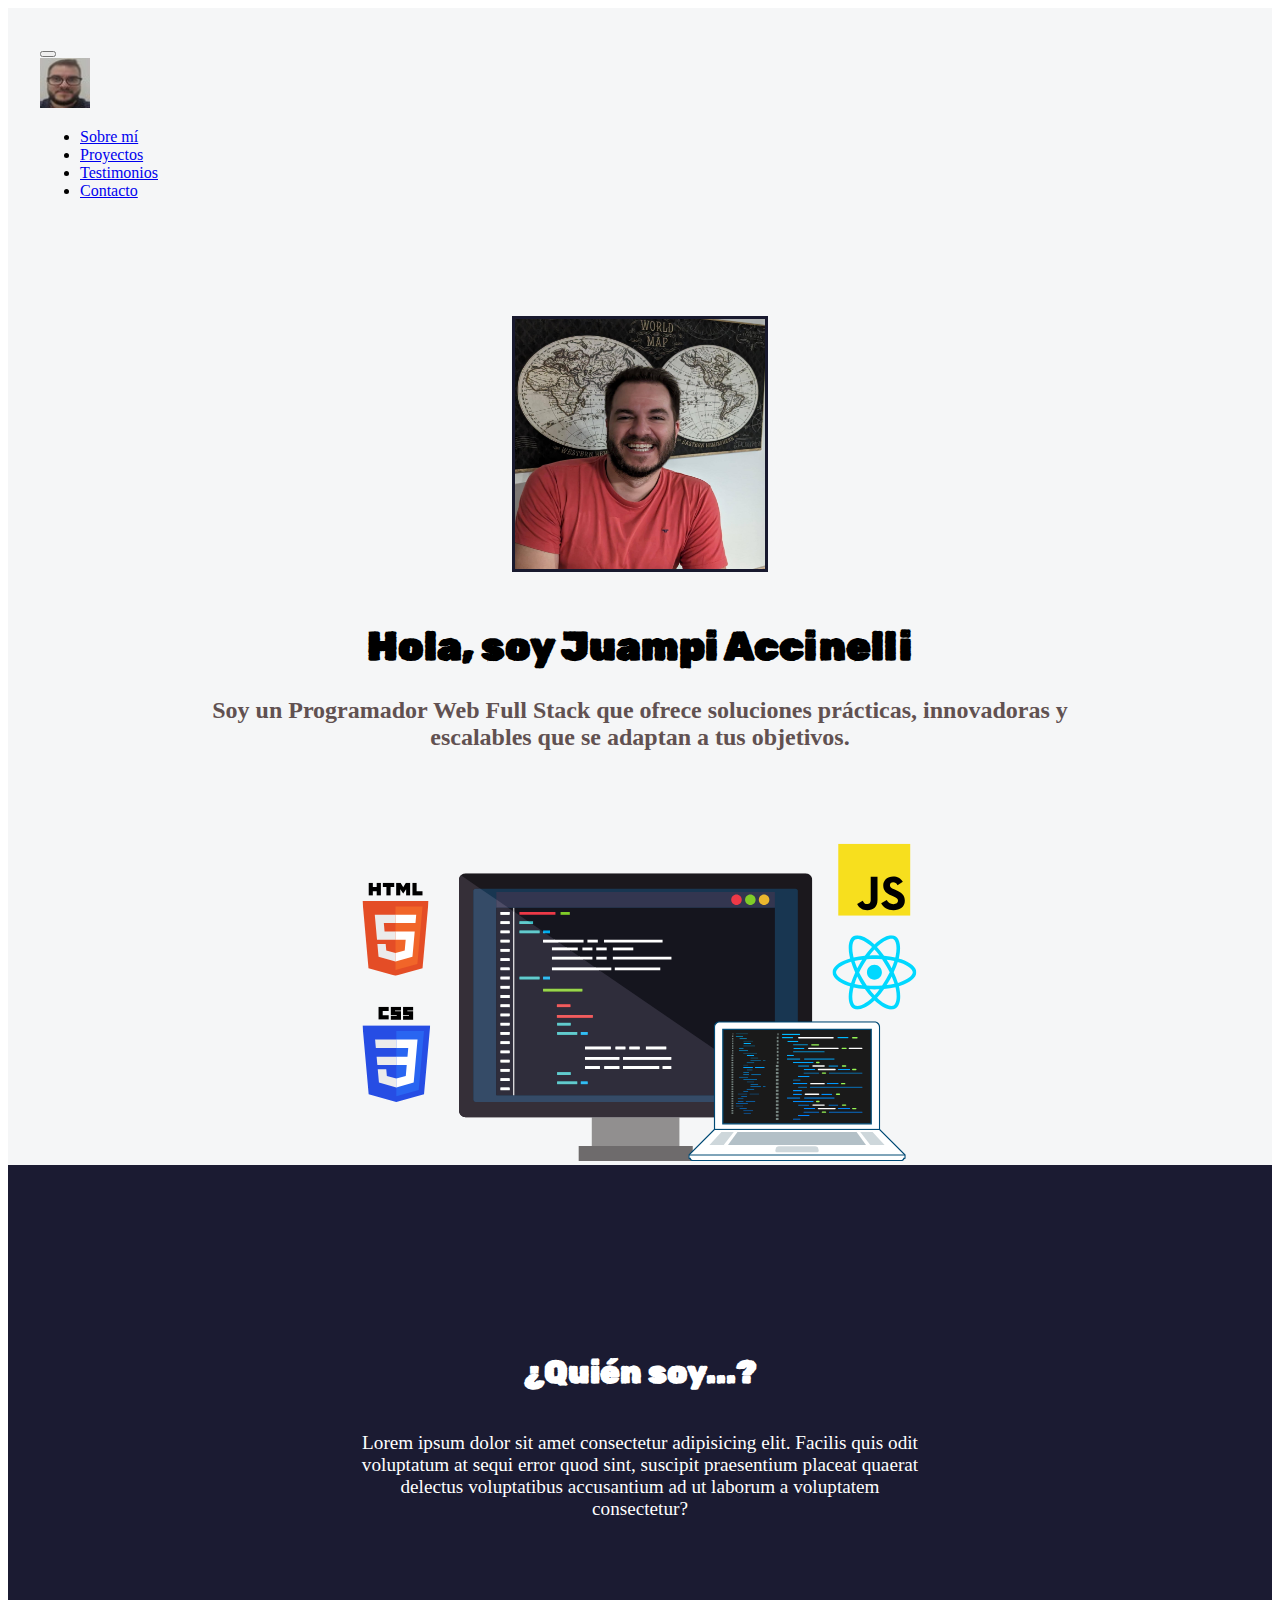
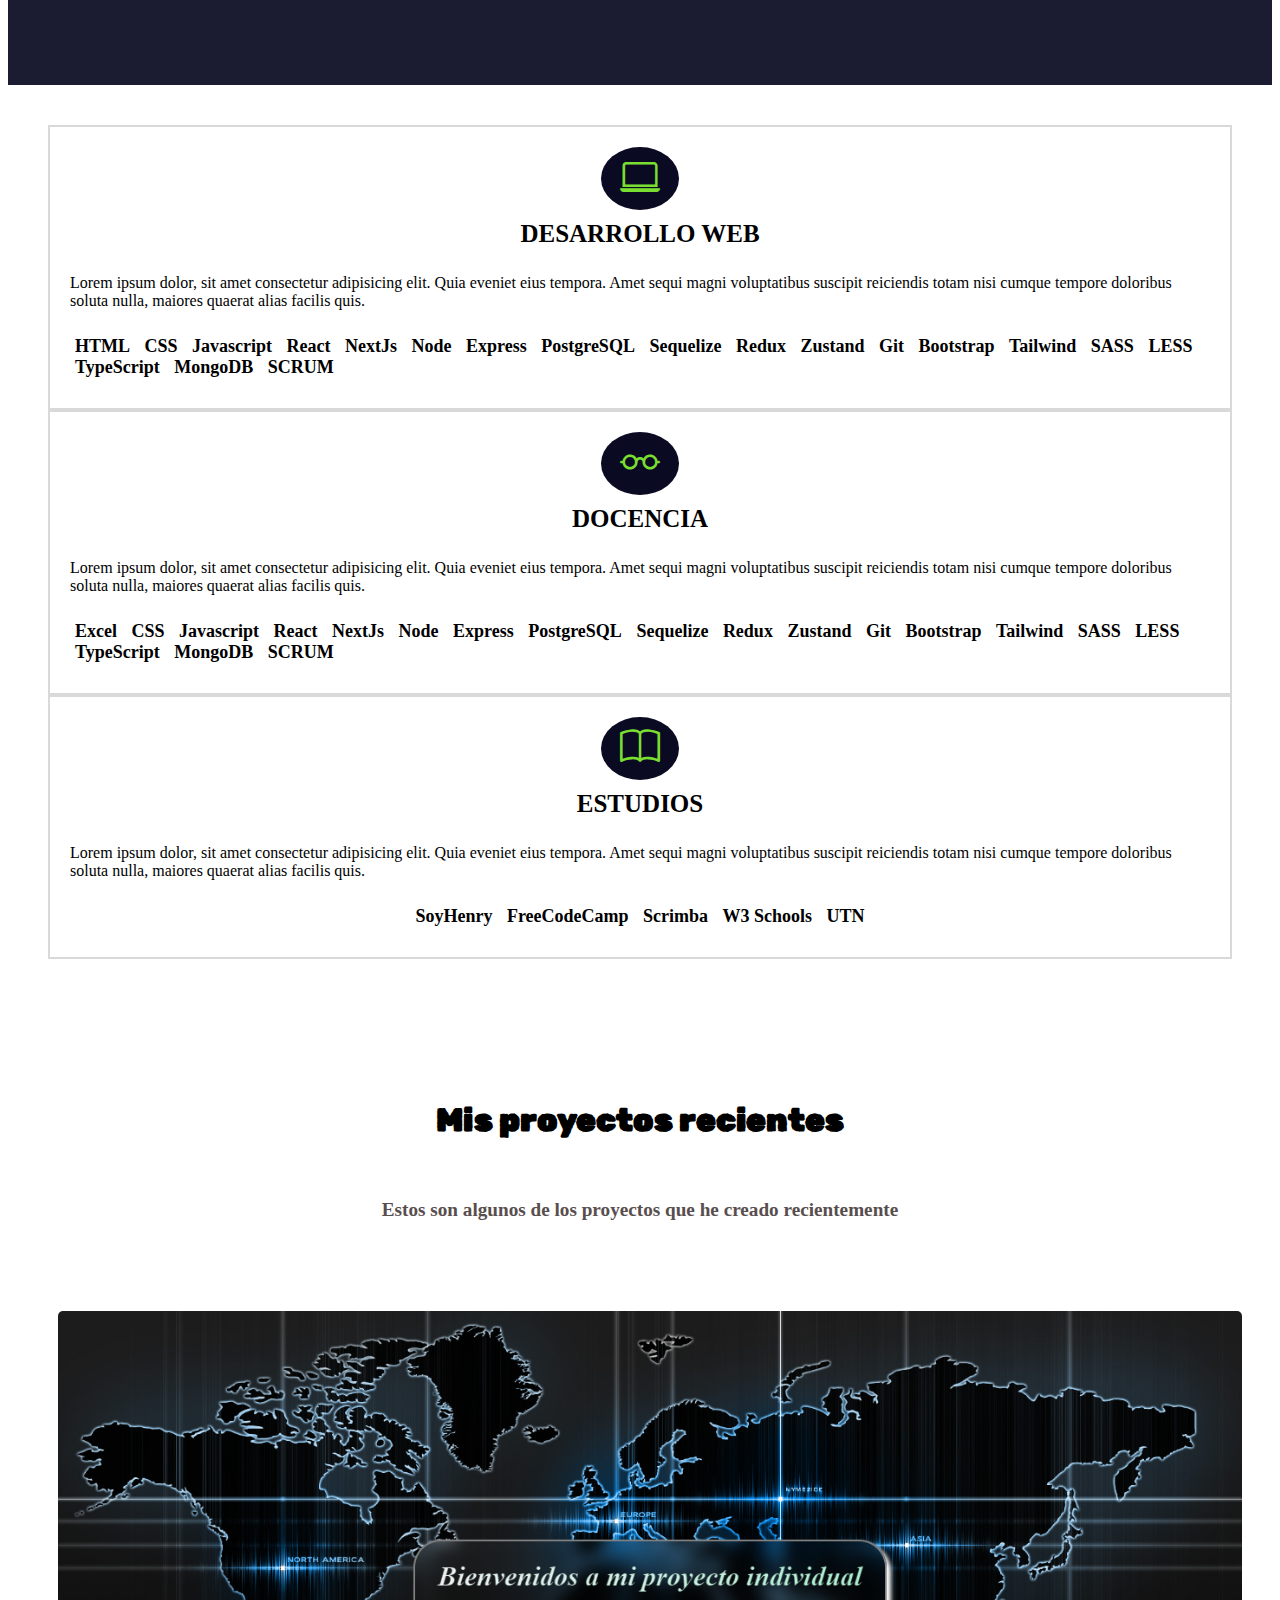
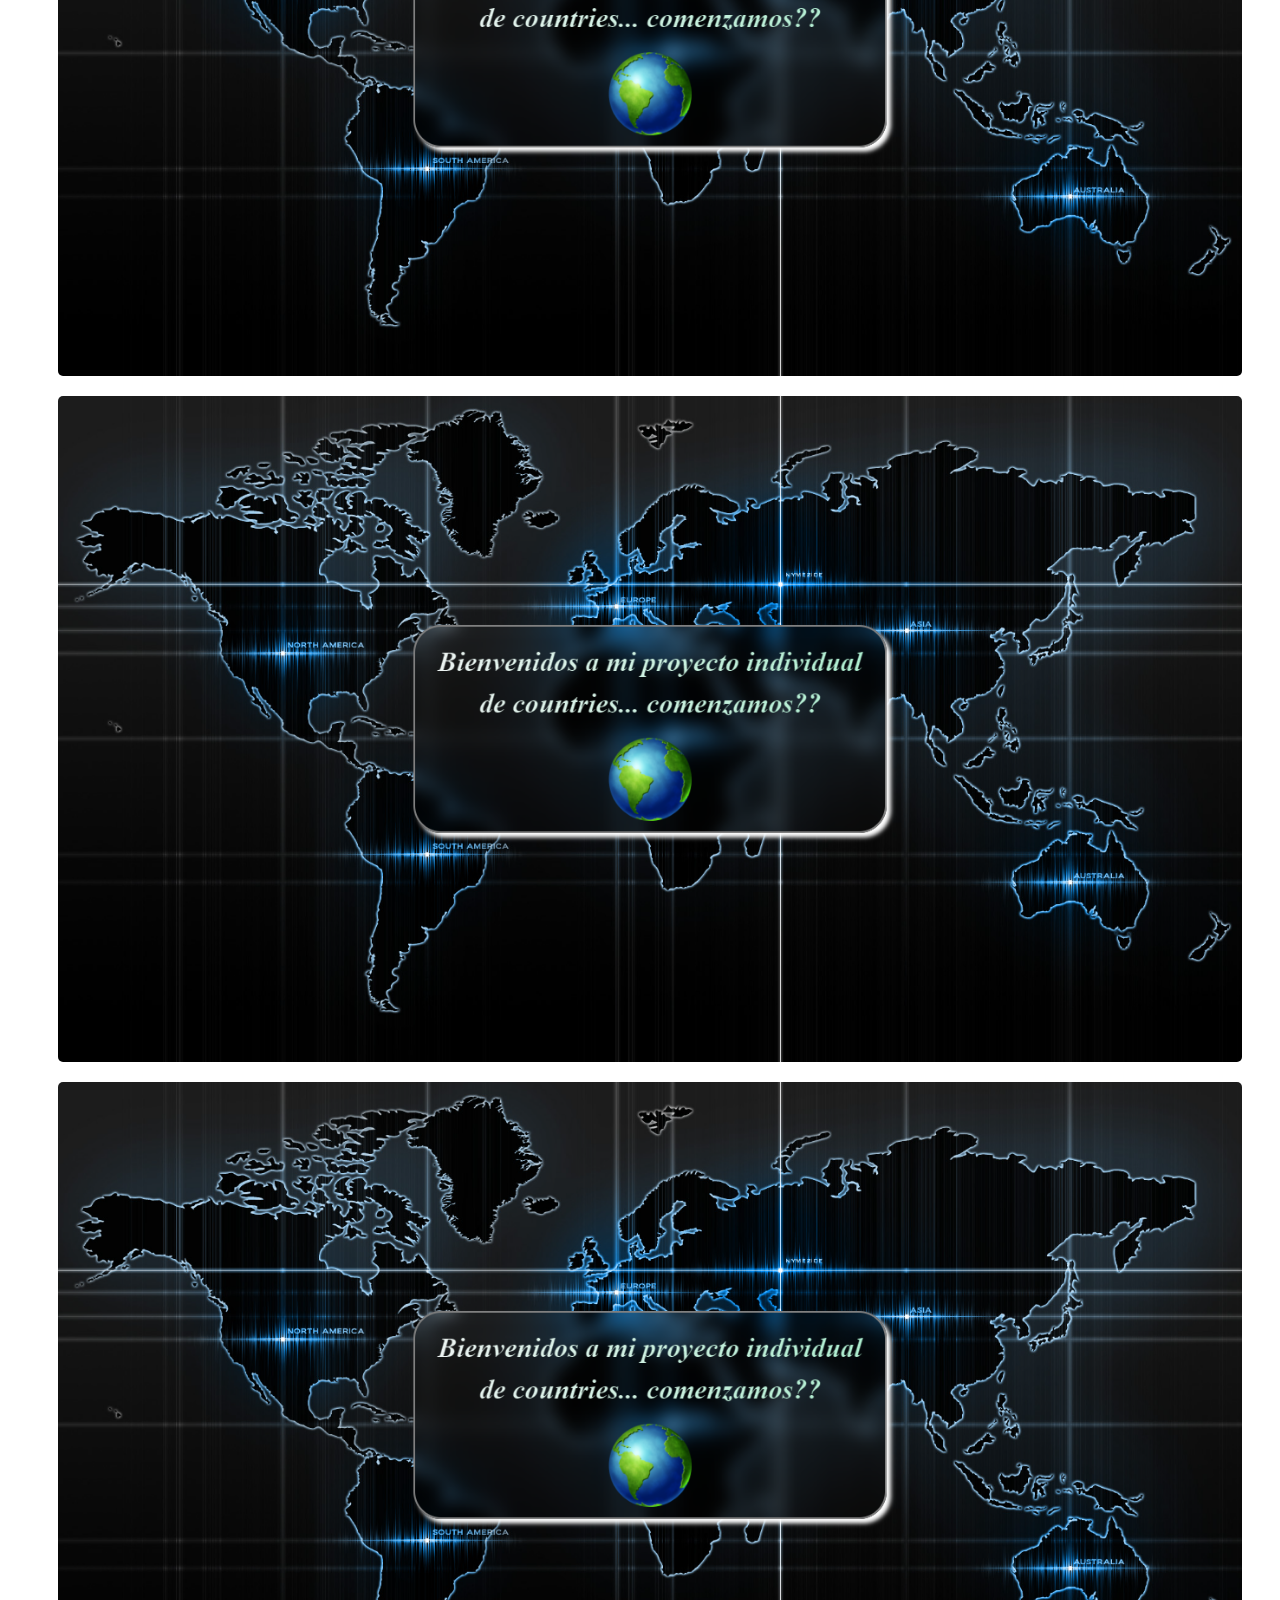
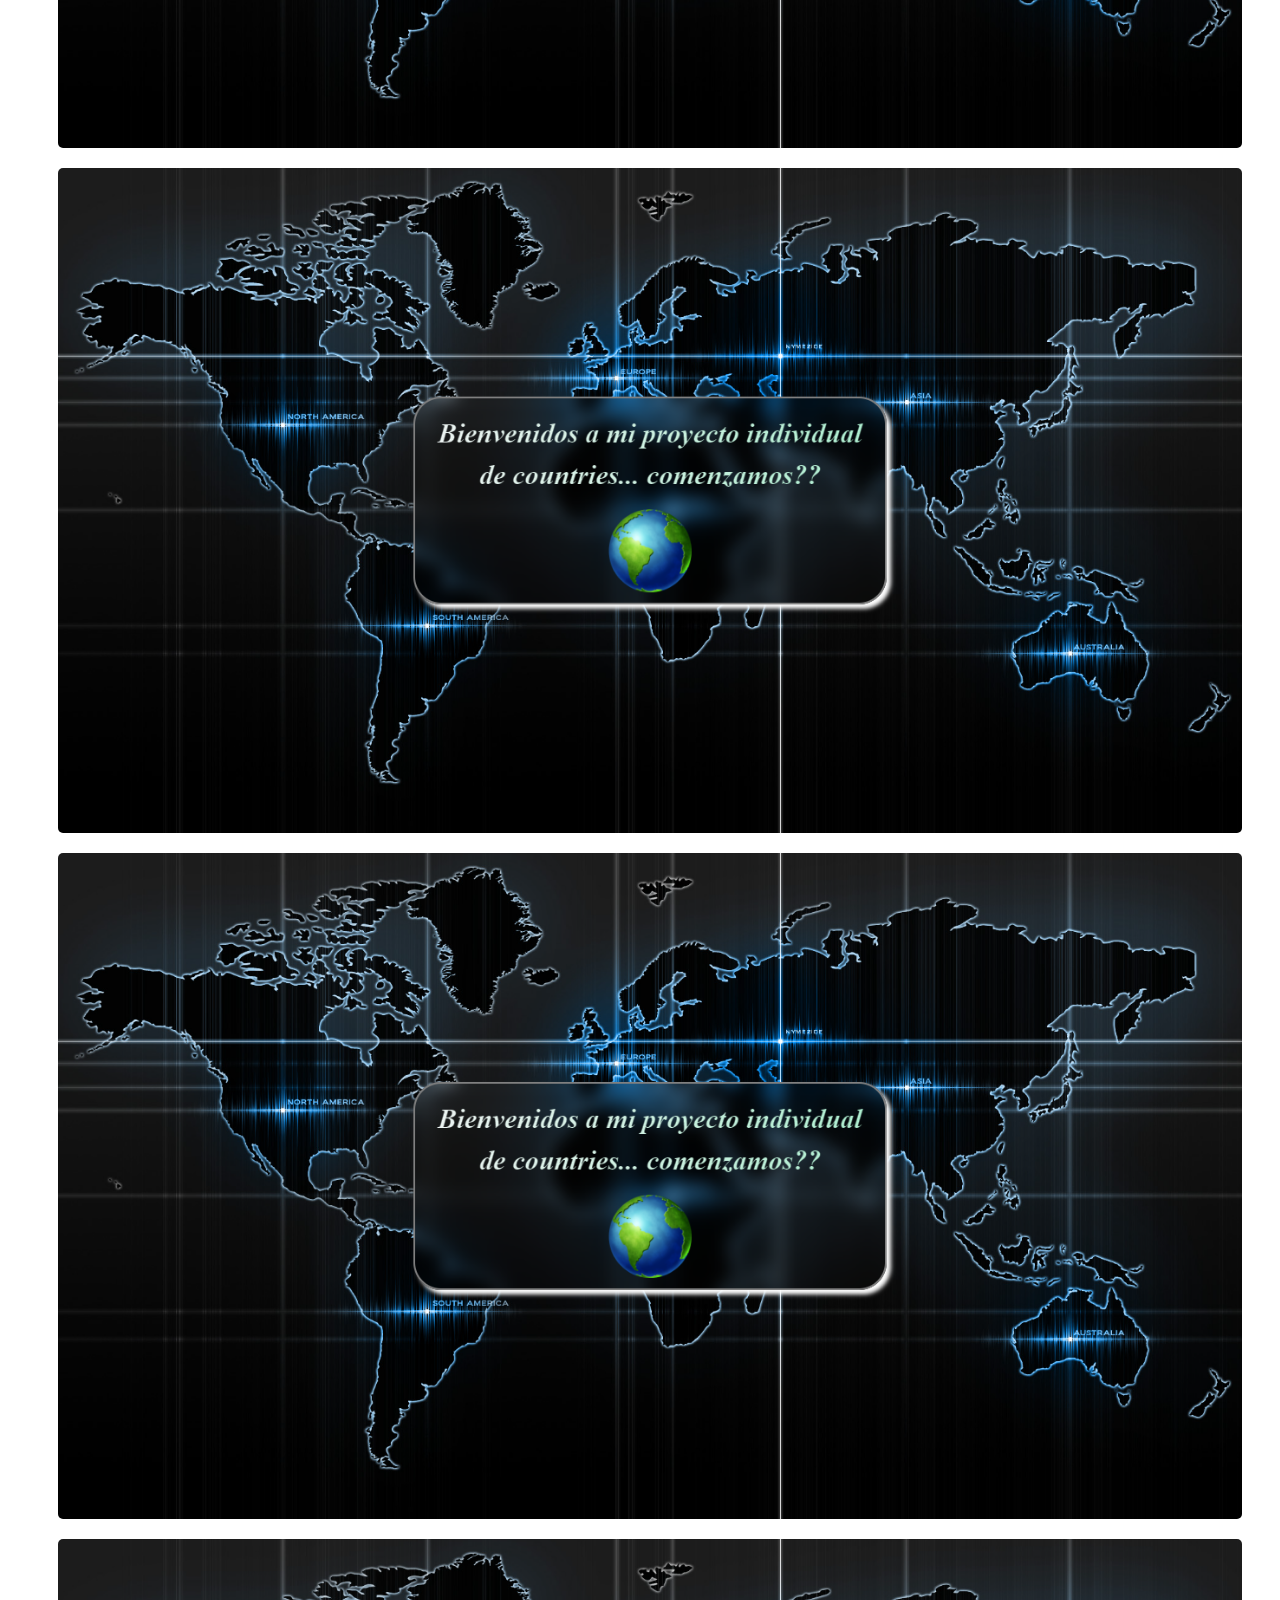
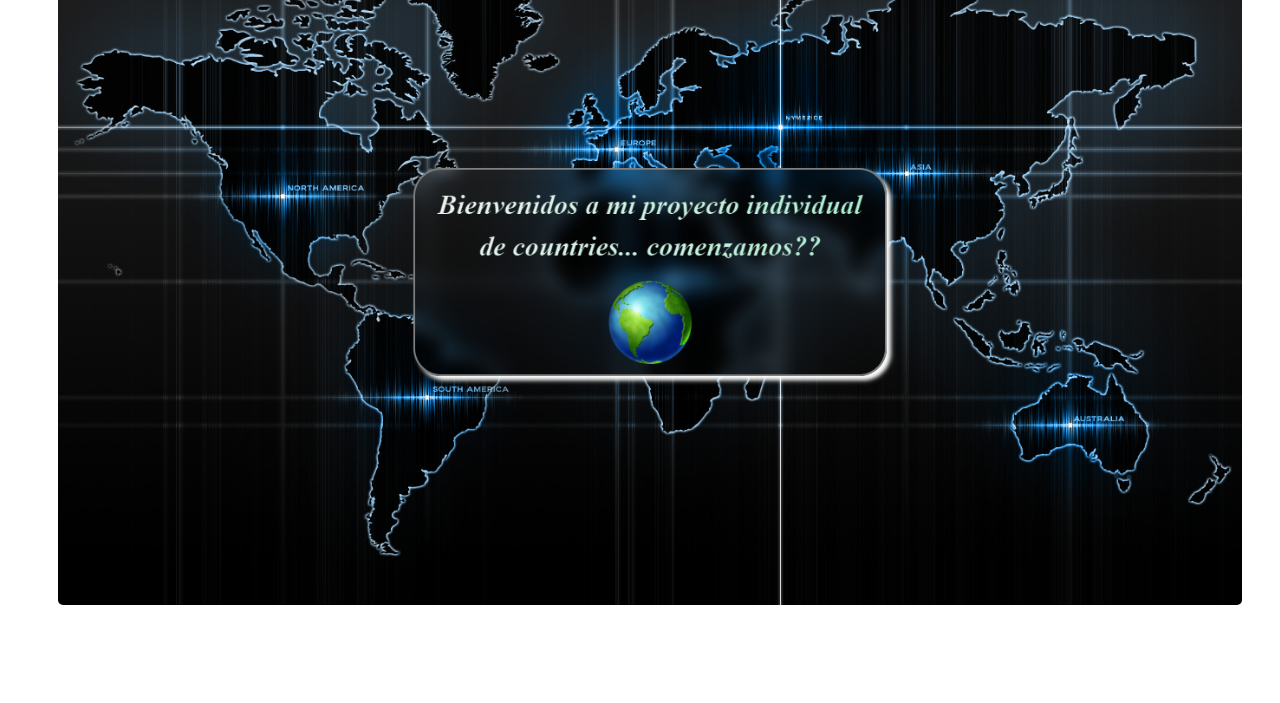
==== index.html @ 27a9be67 "Comienza a estructurar sección de PROYECTOS" ====
<!DOCTYPE html>
<html lang="es">
  <head>
    <!-- Metadatos -->
    <meta charset="UTF-8" />
    <meta name="author" content="Juan Pablo Accinelli" />
    <meta
      name="description"
      content="Portfolio con proyectos de Juan Pablo Accinelli"
    />
    <meta
      name="keywords"
      content="HTML, CSS, Javascript, React, Node, Express, Sequelize, Git, Bootstrap, Tailwind, Zustand, Redux"
    />
    <meta name="viewport" content="width=device-width, initial-scale=1.0" />
    <!-- Titulo -->
    <title>Juampi Accinelli | Fullstack Web Developer</title>
    <!-- Favicon -->
    <link rel="icon" type="image/x-icon" href="./images/juampi.jpg" />
    <!-- Bootstrap -->
    <link
      href="https://cdn.jsdelivr.net/npm/bootstrap@5.3.2/dist/css/bootstrap.min.css"
      rel="stylesheet"
      integrity="sha384-T3c6CoIi6uLrA9TneNEoa7RxnatzjcDSCmG1MXxSR1GAsXEV/Dwwykc2MPK8M2HN"
      crossorigin="anonymous"
    />
    <!-- Bootstrap Icons -->
    <link
      rel="stylesheet"
      href="https://cdn.jsdelivr.net/npm/bootstrap-icons@1.11.2/font/bootstrap-icons.min.css"
    />
    <!-- CSS -->
    <link rel="stylesheet" href="style.css" />
    <!-- Google Fonts -->
    <link rel="preconnect" href="https://fonts.googleapis.com">
    <link rel="preconnect" href="https://fonts.gstatic.com" crossorigin>
    <link href="https://fonts.googleapis.com/css2?family=Rubik+Dirt&display=swap" rel="stylesheet">
  </head>
  <body>
    <!-- Navbar -->
    <nav class="navbar navbar-expand-md navbar-light">
      <div class="container-fluid">
        <button
          class="navbar-toggler"
          type="button"
          data-bs-toggle="collapse"
          data-bs-target="#navbar-toggler"
          aria-controls="navbarTogglerDemo01"
          aria-expanded="false"
          aria-label="Toggle navigation"
        >
          <span class="navbar-toggler-icon"></span>
        </button>
        <div class="collapse navbar-collapse" id="navbar-toggler">
          <a class="navbar-brand" href="#">
            <img src="./images/juampi.jpg" width="50" alt="logo de mi marca personal">
          </a>
          <ul class="navbar-nav d-flex justfy-content-center align-items-center">
            <li class="nav-item">
              <a class="nav-link active" aria-current="page" href="#">Sobre mí</a>
            </li>
            <li class="nav-item">
              <a class="nav-link" href="#">Proyectos</a>
            </li>
            <li class="nav-item">
              <a class="nav-link" href="#">Testimonios</a>
            </li>
            <li class="nav-item">
              <a class="nav-link" href="#">Contacto</a>
            </li>
          </ul>
        </div>
      </div>
    </nav>


    <!-- Seccion Hero -->
    <section class="hero align-items-stretch">
      <div class="hero-principal d-flex flex-column justify-content-center align-items-center">
        <img class="hero-imagen-dev rounded-circle" src="./images/juampi_centro.jpg" alt="Foto de Juampi Accinelli">
        <h1>Hola, soy Juampi Accinelli</h1>
        <h2>Soy un Programador Web Full Stack que ofrece soluciones prácticas, innovadoras y escalables que se adaptan a tus objetivos.</h2>
      </div>
      <div class="hero-inferior">
        <img class="hero-inferior-imagen img-fluid" src="./images/hero-inferior.svg" alt="Foto de monitor con una laptop y los íconos de HTML, CSS, Javascript y React">
      </div>
    </section>

    <!-- Sobre mi -->
    <section class="sobre-mi seccion-oscura">
      <div class="contenedor">
        <h2 class="seccion-titulo"> ¿Quién soy...?</h2>
        <p class="seccion-texto">Lorem ipsum dolor sit amet consectetur adipisicing elit. Facilis quis odit voluptatum at sequi error quod sint, suscipit praesentium placeat quaerat delectus voluptatibus accusantium ad ut laborum a voluptatem consectetur?</p>
      </div>
    </section>

    <!-- Experiencia -->
    <section class="experiencia seccion-clara">
      <div class="container text-center">
        <div class="row">
          <!-- Desarrollo Web -->
          <div class="columna col-12 col-md-4">
            <i class="bi bi-laptop"></i>
            <p class="experiencia-titulo">DESARROLLO WEB</p>
            <p>Lorem ipsum dolor, sit amet consectetur adipisicing elit. Quia eveniet eius tempora. Amet sequi magni voluptatibus suscipit reiciendis totam nisi cumque tempore doloribus soluta nulla, maiores quaerat alias facilis quis.</p>
            <div class="badges-contenedor">
              <span class="badge text-bg-primary">HTML</span>
              <span class="badge text-bg-primary">CSS</span>
              <span class="badge text-bg-primary">Javascript</span>
              <span class="badge text-bg-primary">React</span>
              <span class="badge text-bg-primary">NextJs</span>
              <span class="badge text-bg-primary">Node</span>
              <span class="badge text-bg-primary">Express</span>
              <span class="badge text-bg-primary">PostgreSQL</span>
              <span class="badge text-bg-primary">Sequelize</span>
              <span class="badge text-bg-primary">Redux</span>
              <span class="badge text-bg-primary">Zustand</span>
              <span class="badge text-bg-primary">Git</span>
              <span class="badge text-bg-primary">Bootstrap</span>
              <span class="badge text-bg-primary">Tailwind</span>
              <span class="badge text-bg-primary">SASS</span>
              <span class="badge text-bg-primary">LESS</span>
              <span class="badge text-bg-primary">TypeScript</span>
              <span class="badge text-bg-primary">MongoDB</span>
              <span class="badge text-bg-primary">SCRUM</span>
            </div>
          </div>
          <!-- Docencia -->
          <div class="columna col-12 col-md-4">
            <i class="bi bi-eyeglasses"></i>
            <p class="experiencia-titulo">DOCENCIA</p>
            <p>Lorem ipsum dolor, sit amet consectetur adipisicing elit. Quia eveniet eius tempora. Amet sequi magni voluptatibus suscipit reiciendis totam nisi cumque tempore doloribus soluta nulla, maiores quaerat alias facilis quis.</p>
            <div class="badges-contenedor">
              <span class="badge text-bg-primary">Excel</span>
              <span class="badge text-bg-primary">CSS</span>
              <span class="badge text-bg-primary">Javascript</span>
              <span class="badge text-bg-primary">React</span>
              <span class="badge text-bg-primary">NextJs</span>
              <span class="badge text-bg-primary">Node</span>
              <span class="badge text-bg-primary">Express</span>
              <span class="badge text-bg-primary">PostgreSQL</span>
              <span class="badge text-bg-primary">Sequelize</span>
              <span class="badge text-bg-primary">Redux</span>
              <span class="badge text-bg-primary">Zustand</span>
              <span class="badge text-bg-primary">Git</span>
              <span class="badge text-bg-primary">Bootstrap</span>
              <span class="badge text-bg-primary">Tailwind</span>
              <span class="badge text-bg-primary">SASS</span>
              <span class="badge text-bg-primary">LESS</span>
              <span class="badge text-bg-primary">TypeScript</span>
              <span class="badge text-bg-primary">MongoDB</span>
              <span class="badge text-bg-primary">SCRUM</span>
          </div>
        </div>
          <!-- Estudios -->
          <div class="columna col-12 col-md-4">
            <i class="bi bi-book"></i>
            <p class="experiencia-titulo">ESTUDIOS</p>
            <p>Lorem ipsum dolor, sit amet consectetur adipisicing elit. Quia eveniet eius tempora. Amet sequi magni voluptatibus suscipit reiciendis totam nisi cumque tempore doloribus soluta nulla, maiores quaerat alias facilis quis.</p>
            <div class="badges-contenedor">
              <span class="badge text-bg-primary">SoyHenry</span>
              <span class="badge text-bg-primary">FreeCodeCamp</span>
              <span class="badge text-bg-primary">Scrimba</span>
              <span class="badge text-bg-primary">W3 Schools</span>
              <span class="badge text-bg-primary">UTN</span>
          </div>
        </div>
      </div>
    </section>

    <!-- Proyectos -->
    <section class="proyectos-recientes seccion-clara d-flex flex-column">
      <h2 class="seccion-titulo texto-negro">Mis proyectos recientes</h2>
      <h3 class="seccion-descripcion">Estos son algunos de los proyectos que he creado recientemente</h3>
      <!-- Galería de Proyectos -->
      <div class="container text-center proyectos-contenedor">
        <div class="row">
          <!-- Proyecto 1 - Countries -->
          <div class="col-12 col-md-6 col-lg-4">
            <div class="proyecto">
              <img src="./images/countries.png" alt="proyecto countries">
              <div class="overlay">
                <p>Proyecto "Countries"</p>
                <div class="iconos-contenedor">
                  <a href="https://github.com/juampi85/countries_proyecto_final_henry" target="_blank" rel="noopener noreferrer">
                    <i class="bi bi-github"></i>
                  </a>
                  <a href="https://vercel.com/" target="_blank" rel="noopener noreferrer">
                    <i class="bi bi-laptop"></i>
                  </a>
                </div>
              </div>
            </div>
          </div>
          <!-- Proyecto 2 - GeekHub -->
          <div class="col-12 col-md-6 col-lg-4">
            <div class="proyecto">
              <img src="./images/countries.png" alt="proyecto countries">
              <div class="overlay">
                <p>Proyecto "GeekHub"</p>
                <div class="iconos-contenedor">
                  <a href="https://github.com/juampi85/countries_proyecto_final_henry" target="_blank" rel="noopener noreferrer">
                    <i class="bi bi-github"></i>
                  </a>
                  <a href="https://vercel.com/" target="_blank" rel="noopener noreferrer">
                    <i class="bi bi-laptop"></i>
                  </a>
                </div>
              </div>
            </div>
          </div>
          <!-- Proyecto 3 - Hangman -->
          <div class="col-12 col-md-6 col-lg-4">
            <div class="proyecto">
              <img src="./images/countries.png" alt="proyecto countries">
              <div class="overlay">
                <p>Proyecto "Hangman"</p>
                <div class="iconos-contenedor">
                  <a href="https://github.com/juampi85/countries_proyecto_final_henry" target="_blank" rel="noopener noreferrer">
                    <i class="bi bi-github"></i>
                  </a>
                  <a href="https://vercel.com/" target="_blank" rel="noopener noreferrer">
                    <i class="bi bi-laptop"></i>
                  </a>
                </div>
              </div>
            </div>
          </div>
          <!-- Proyecto 4 - Historias_Clínicas -->
          <div class="col-12 col-md-6 col-lg-4">
            <div class="proyecto">
              <img src="./images/countries.png" alt="proyecto countries">
              <div class="overlay">
                <p>Proyecto "Clinics_Stories"</p>
                <div class="iconos-contenedor">
                  <a href="https://github.com/juampi85/countries_proyecto_final_henry" target="_blank" rel="noopener noreferrer">
                    <i class="bi bi-github"></i>
                  </a>
                  <a href="https://vercel.com/" target="_blank" rel="noopener noreferrer">
                    <i class="bi bi-laptop"></i>
                  </a>
                </div>
              </div>
            </div>
          </div>
          <!-- Proyecto 5 - Password Generator -->
          <div class="col-12 col-md-6 col-lg-4">
            <div class="proyecto">
              <img src="./images/countries.png" alt="proyecto countries">
              <div class="overlay">
                <p>Proyecto "Password-Generator"</p>
                <div class="iconos-contenedor">
                  <a href="https://github.com/juampi85/countries_proyecto_final_henry" target="_blank" rel="noopener noreferrer">
                    <i class="bi bi-github"></i>
                  </a>
                  <a href="https://vercel.com/" target="_blank" rel="noopener noreferrer">
                    <i class="bi bi-laptop"></i>
                  </a>
                </div>
              </div>
            </div>
          </div>
          <!-- Proyecto 6 - Tienda de Carnes -->
          <div class="col-12 col-md-6 col-lg-4">
            <div class="proyecto">
              <img src="./images/countries.png" alt="proyecto countries">
              <div class="overlay">
                <p>Proyecto "Tienda de Carnes"</p>
                <div class="iconos-contenedor">
                  <a href="https://github.com/juampi85/countries_proyecto_final_henry" target="_blank" rel="noopener noreferrer">
                    <i class="bi bi-github"></i>
                  </a>
                  <a href="https://vercel.com/" target="_blank" rel="noopener noreferrer">
                    <i class="bi bi-laptop"></i>
                  </a>
                </div>
              </div>
            </div>
          </div>
        </div>

      </div>

    </section>

    <script
      src="https://cdn.jsdelivr.net/npm/bootstrap@5.3.2/dist/js/bootstrap.bundle.min.js"
      integrity="sha384-C6RzsynM9kWDrMNeT87bh95OGNyZPhcTNXj1NW7RuBCsyN/o0jlpcV8Qyq46cDfL"
      crossorigin="anonymous"
    ></script>
  </body>
</html>
---- style.css ----
/* Navbar */
.navbar{
  padding: 2rem;
  background-color: #f5f6f7;
}

.navbar-collapse{
  align-items: center;
  justify-content: space-between;
}

/* Estilos Generales */
section {
  display: flex;
  flex-direction: column;
  align-items: center;
  justify-content: center;
}

h1 {
  font-size: 2.5rem;
  font-family: 'Rubik Dirt', cursive;
}

.seccion-oscura {
  color: white;
  background-color: #1b1b32;
}

.seccion-clara {
  color: black;
  background-color: #fff;
}

.seccion-titulo {
  font-size: 2rem;
  padding: 15px 0;
  font-family: "Rubik Dirt", cursive;
}

.seccion-descripcion {
  font-size: 1.2rem;
  color: #584e4e;
}

.seccion-texto {
  font-size: 1.2rem;
  padding: 0 1rem;
}

.texto-negro {
  color: black;
}

.texto-blanco {
  color: white;
}


/* Seccion Hero */
.hero {
  background-color: #f5f6f7;
  min-height: 450px;
  text-align: center;
}

.hero-principal {
  padding: 3rem;
  width: 70%;
  margin: 0 auto;
}

.hero-imagen-dev {
  width: 250px;
  height: 250px;
  margin: 20px;
  border: solid 3px rgb(24, 25, 46);
}

.hero-principal h2 {
  font-size: 1.5rem;
  color: #615151;
}


/* Seccion Sobre mi */
.sobre-mi {
  height: 500px;
  padding: 10px;
}

.sobre-mi .contenedor {
  max-width: 600px;
  text-align: center;
}


/* Experiencia */
.experiencia {
  padding: 40px 40px 60px 40px;
}

.experiencia i {
  font-size: 2.5rem;
  color: #7ade30;
  background-color: #0a0a23;
  padding: 8px 19px;
  border-radius: 50%;
}

.experiencia .columna {
  padding: 20px;
  border: 2px solid #8080804d;
  display: flex;
  flex-direction: column;
  align-items: center;
  justify-content: space-evenly;
  transition: all 0.2s ease-in;

  &:hover {
    color: white;
    /* background-color: #1b1b32; */
    background-color: #4a4a68;
  }
}


.experiencia-titulo {
  font-size: 25px;
  font-weight: bold;
  margin: 10px 0;
}

.badges-contenedor {
  font-size: 18px;
  font-weight: bold;
  margin: 10px 0;
}

.badge {
  margin: 5px;
}


/* Proyectos */
.proyectos-recientes {
  padding: 40px;
}

.proyectos-recientes img {
  height: 100%;
  width: 100%;
  padding: 10px;
  border-radius: 15px;
  display: block;
  transition: all 0.2s ease;
}

.proyectos-contenedor {
  padding-top: 60px;
  margin-bottom: 40px;
}

.overlay {
  transition: all 0.2s ease;
  opacity: 0;
  position: absolute;
  top: 50%;
  left: 50%;
  transform: translate(-50%, -50%);
  text-align: center;
}

.overlay p {
  font-size: 25px;
  font-weight: bold;
  margin-bottom: 0;
}

.proyecto {
  position: relative;
}

.proyecto:hover img {
  opacity: 0.2;
}

.proyecto:hover .overlay {
  opacity: 1;
}

.overlay .iconos-contenedor {
  display: flex;
}

.overlay i {
  color: black;
  font-size: 60px;
  margin: 10px;
}


/* RESPONSIVE */
@media screen and (max-width: 767px)  {
  .navbar-brand {
    display: none;
  }
}

@media screen and (min-width: 700px){
  .hero-inferior-imagen {
    max-width: 600px;
  }
}
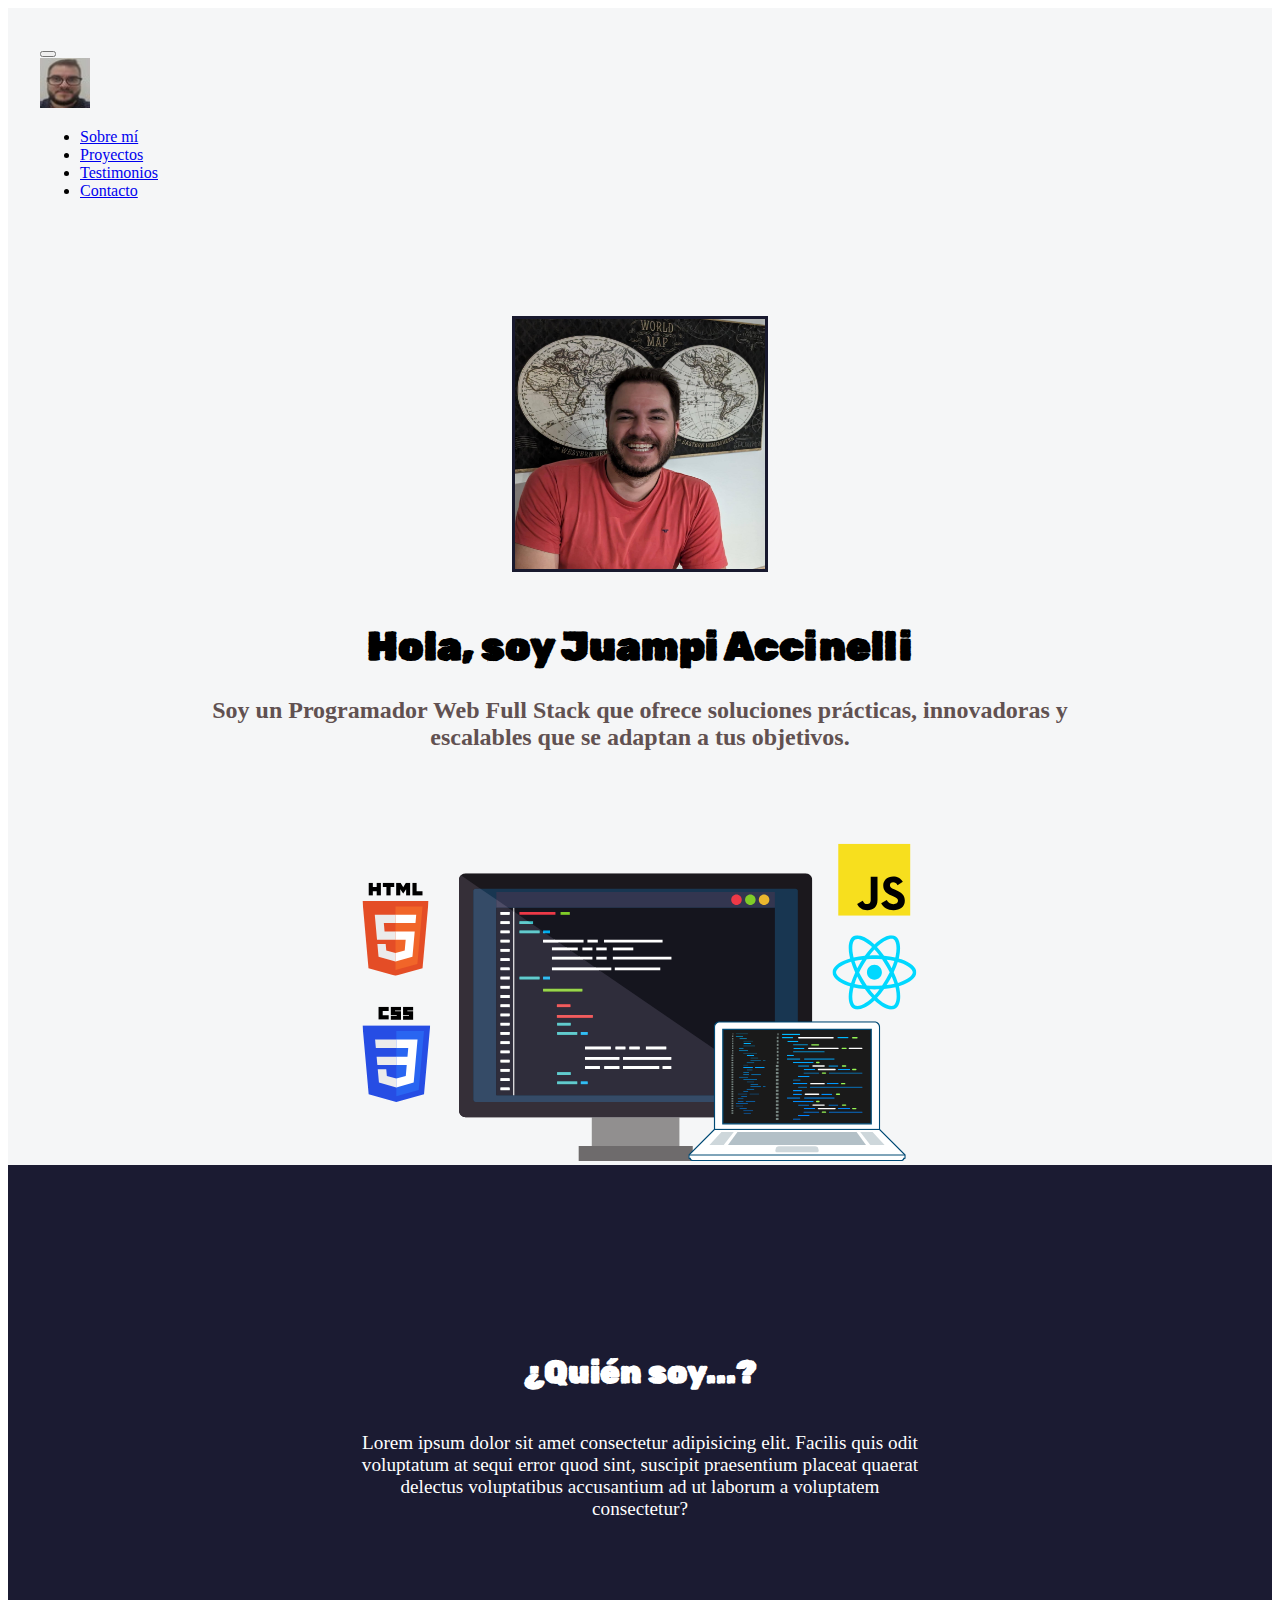
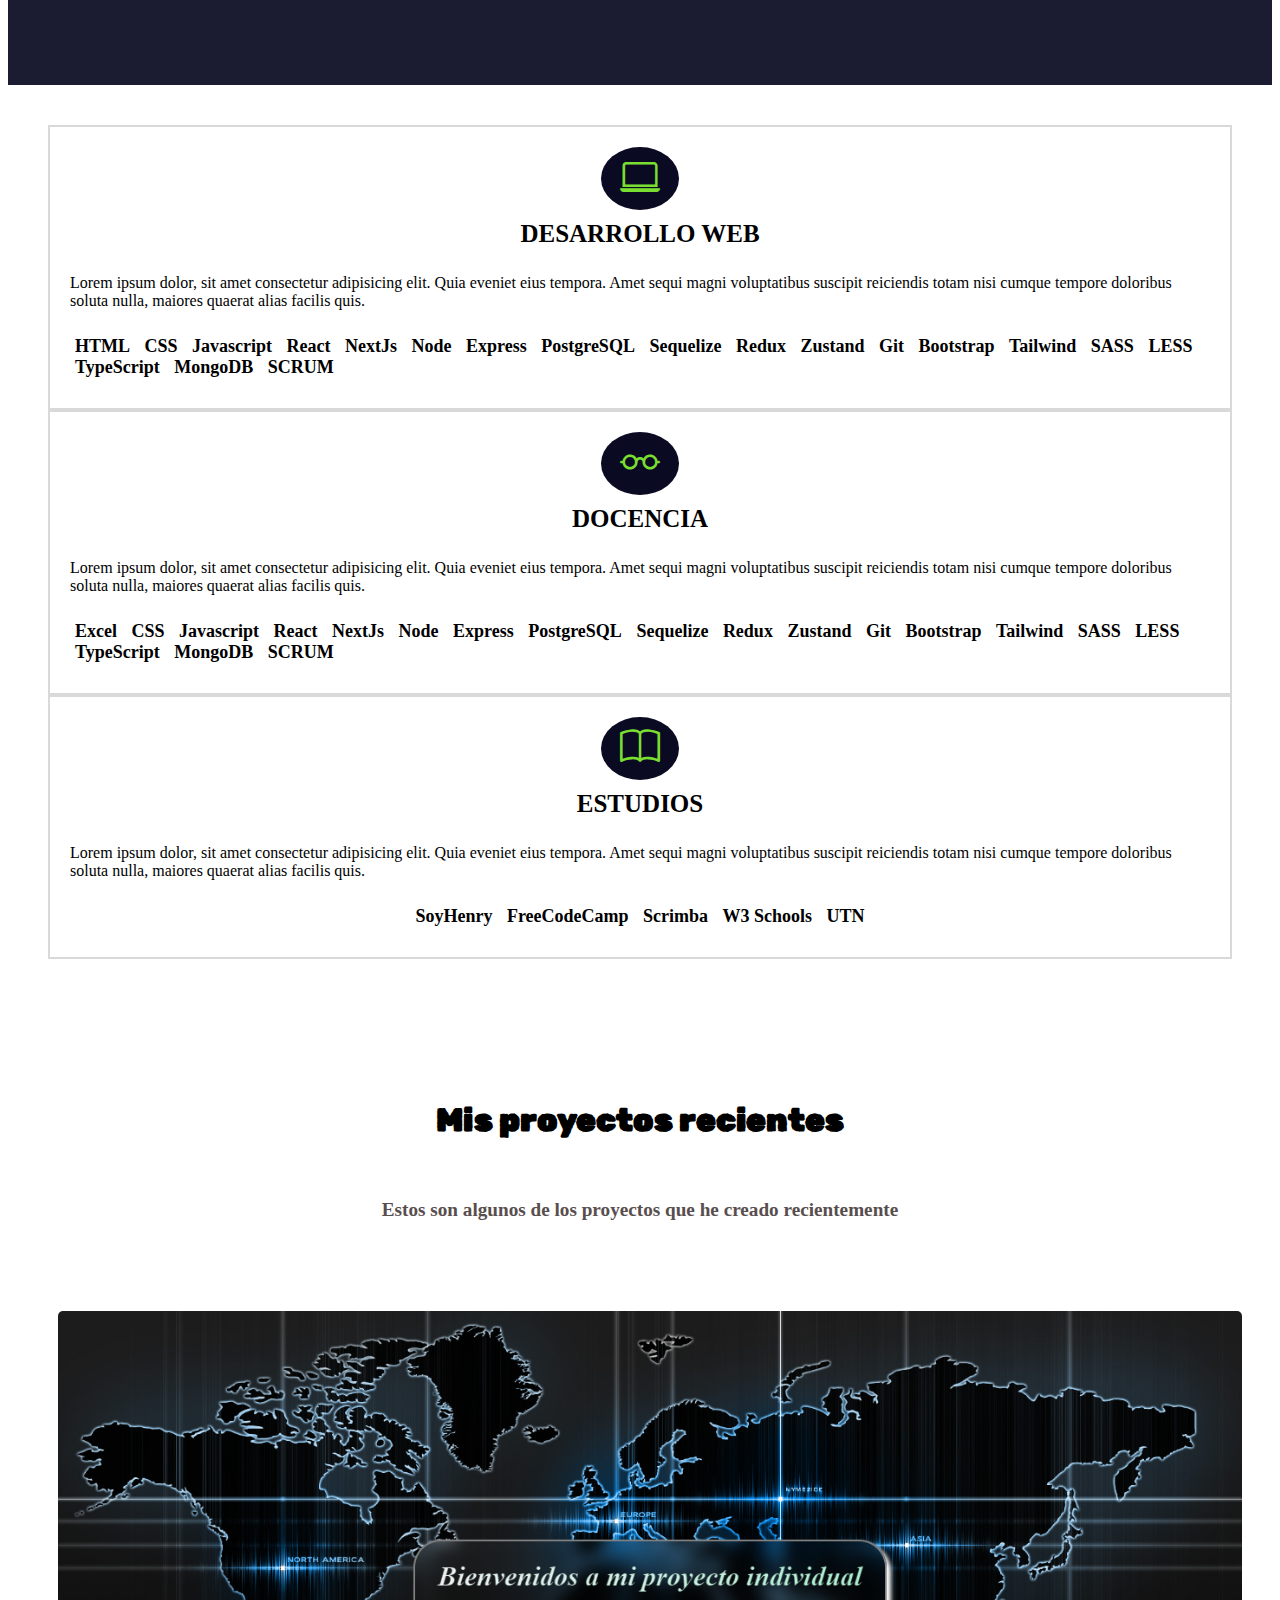
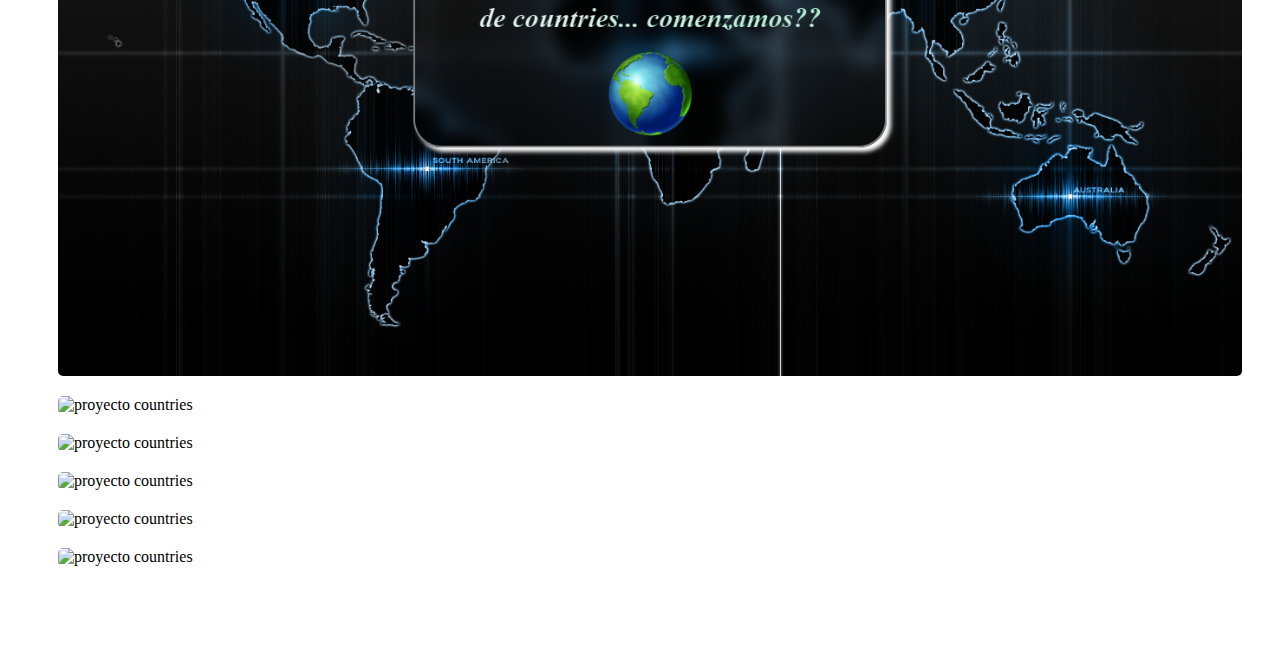
==== commit 6257fe74: "Subir 6 proyecto al portfolio" ====
--- a/index.html
+++ b/index.html
@@ -194,12 +194,46 @@
           </div>
           <!-- Proyecto 2 - GeekHub -->
           <div class="col-12 col-md-6 col-lg-4">
-            <div class="proyecto">
-              <img src="./images/countries.png" alt="proyecto countries">
+            <div class="proyecto">  
+              <img src="./images/ge3khub.png" alt="proyecto countries">
               <div class="overlay">
                 <p>Proyecto "GeekHub"</p>
                 <div class="iconos-contenedor">
-                  <a href="https://github.com/juampi85/countries_proyecto_final_henry" target="_blank" rel="noopener noreferrer">
+                  <a href="https://github.com/Guardianes-de-la-Tukineta/ge3k-client" target="_blank" rel="noopener noreferrer">
+                    <i class="bi bi-github"></i>
+                  </a>
+                  <a href="https://ge3khub-shop-p9rv.vercel.app/" target="_blank" rel="noopener noreferrer">
+                    <i class="bi bi-laptop"></i>
+                  </a>
+                </div>
+              </div>
+            </div>
+          </div>
+          <!-- Proyecto 3 - Hangman -->
+          <div class="col-12 col-md-6 col-lg-4">
+            <div class="proyecto">
+              <img src="./images/hangman-game.png" alt="proyecto countries">
+              <div class="overlay">
+                <p>Proyecto "Hangman"</p>
+                <div class="iconos-contenedor">
+                  <a href="https://github.com/juampi85/Hangman-Game" target="_blank" rel="noopener noreferrer">
+                    <i class="bi bi-github"></i>
+                  </a>
+                  <a href="https://juampi-hangman-game.netlify.app/" target="_blank" rel="noopener noreferrer">
+                    <i class="bi bi-laptop"></i>
+                  </a>
+                </div>
+              </div>
+            </div>
+          </div>
+          <!-- Proyecto 4 - Historias_Clínicas -->
+          <div class="col-12 col-md-6 col-lg-4">
+            <div class="proyecto">
+              <img src="./images/history-sessions.png" alt="proyecto countries">
+              <div class="overlay">
+                <p>Proyecto "Clinics_Stories"</p>
+                <div class="iconos-contenedor">
+                  <a href="https://github.com/juampi85/Sessions-History" target="_blank" rel="noopener noreferrer">
                     <i class="bi bi-github"></i>
                   </a>
                   <a href="https://vercel.com/" target="_blank" rel="noopener noreferrer">
@@ -209,51 +243,17 @@
               </div>
             </div>
           </div>
-          <!-- Proyecto 3 - Hangman -->
-          <div class="col-12 col-md-6 col-lg-4">
-            <div class="proyecto">
-              <img src="./images/countries.png" alt="proyecto countries">
-              <div class="overlay">
-                <p>Proyecto "Hangman"</p>
-                <div class="iconos-contenedor">
-                  <a href="https://github.com/juampi85/countries_proyecto_final_henry" target="_blank" rel="noopener noreferrer">
-                    <i class="bi bi-github"></i>
-                  </a>
-                  <a href="https://vercel.com/" target="_blank" rel="noopener noreferrer">
-                    <i class="bi bi-laptop"></i>
-                  </a>
-                </div>
-              </div>
-            </div>
-          </div>
-          <!-- Proyecto 4 - Historias_Clínicas -->
-          <div class="col-12 col-md-6 col-lg-4">
-            <div class="proyecto">
-              <img src="./images/countries.png" alt="proyecto countries">
-              <div class="overlay">
-                <p>Proyecto "Clinics_Stories"</p>
-                <div class="iconos-contenedor">
-                  <a href="https://github.com/juampi85/countries_proyecto_final_henry" target="_blank" rel="noopener noreferrer">
-                    <i class="bi bi-github"></i>
-                  </a>
-                  <a href="https://vercel.com/" target="_blank" rel="noopener noreferrer">
-                    <i class="bi bi-laptop"></i>
-                  </a>
-                </div>
-              </div>
-            </div>
-          </div>
           <!-- Proyecto 5 - Password Generator -->
           <div class="col-12 col-md-6 col-lg-4">
             <div class="proyecto">
-              <img src="./images/countries.png" alt="proyecto countries">
+              <img src="./images/password-generator.png" alt="proyecto countries">
               <div class="overlay">
                 <p>Proyecto "Password-Generator"</p>
                 <div class="iconos-contenedor">
-                  <a href="https://github.com/juampi85/countries_proyecto_final_henry" target="_blank" rel="noopener noreferrer">
-                    <i class="bi bi-github"></i>
-                  </a>
-                  <a href="https://vercel.com/" target="_blank" rel="noopener noreferrer">
+                  <a href="https://github.com/juampi85/Password-Generator" target="_blank" rel="noopener noreferrer">
+                    <i class="bi bi-github"></i>
+                  </a>
+                  <a href="https://juampi-password-generator.netlify.app/" target="_blank" rel="noopener noreferrer">
                     <i class="bi bi-laptop"></i>
                   </a>
                 </div>
@@ -263,14 +263,14 @@
           <!-- Proyecto 6 - Tienda de Carnes -->
           <div class="col-12 col-md-6 col-lg-4">
             <div class="proyecto">
-              <img src="./images/countries.png" alt="proyecto countries">
+              <img src="./images/tienda-de-carnes.png" alt="proyecto countries">
               <div class="overlay">
                 <p>Proyecto "Tienda de Carnes"</p>
                 <div class="iconos-contenedor">
-                  <a href="https://github.com/juampi85/countries_proyecto_final_henry" target="_blank" rel="noopener noreferrer">
-                    <i class="bi bi-github"></i>
-                  </a>
-                  <a href="https://vercel.com/" target="_blank" rel="noopener noreferrer">
+                  <a href="https://github.com/juampi85/tienda-de-carnes" target="_blank" rel="noopener noreferrer">
+                    <i class="bi bi-github"></i>
+                  </a>
+                  <a href="https://tiendadecarnes.netlify.app/" target="_blank" rel="noopener noreferrer">
                     <i class="bi bi-laptop"></i>
                   </a>
                 </div>
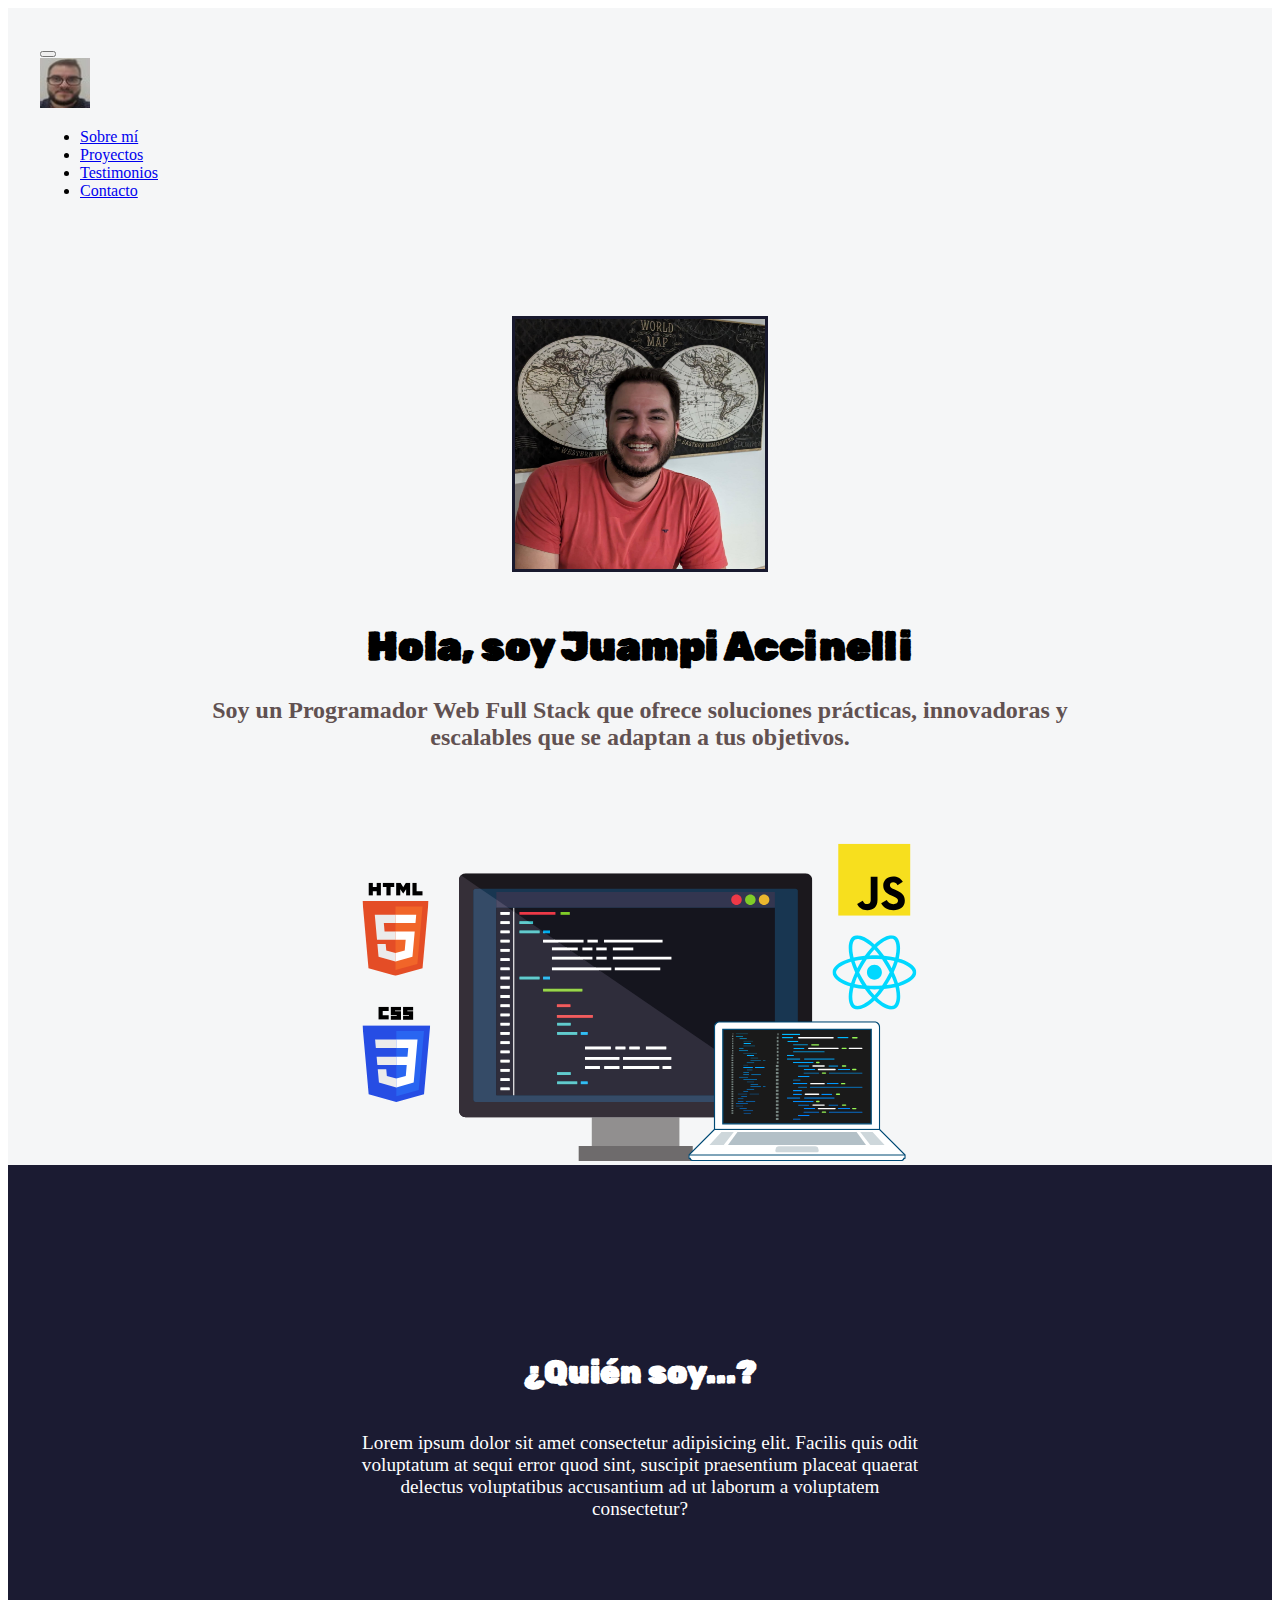
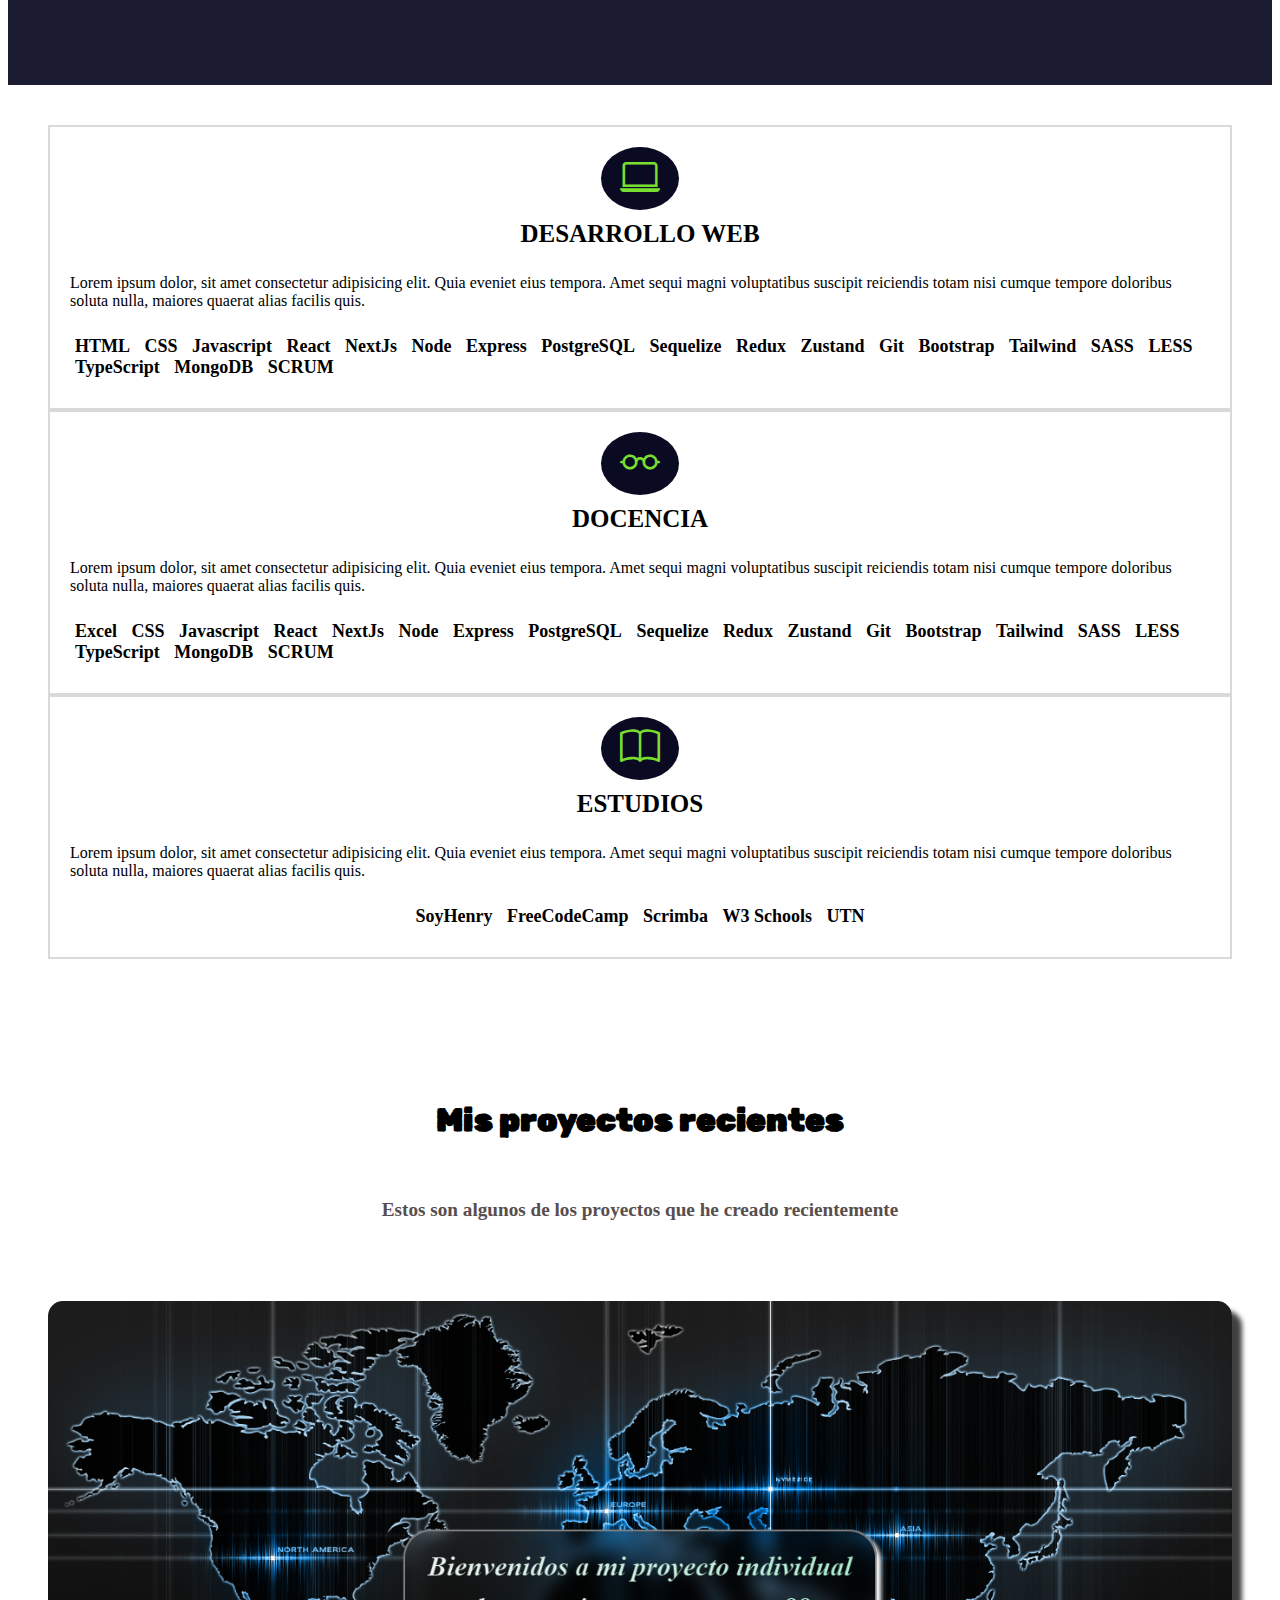
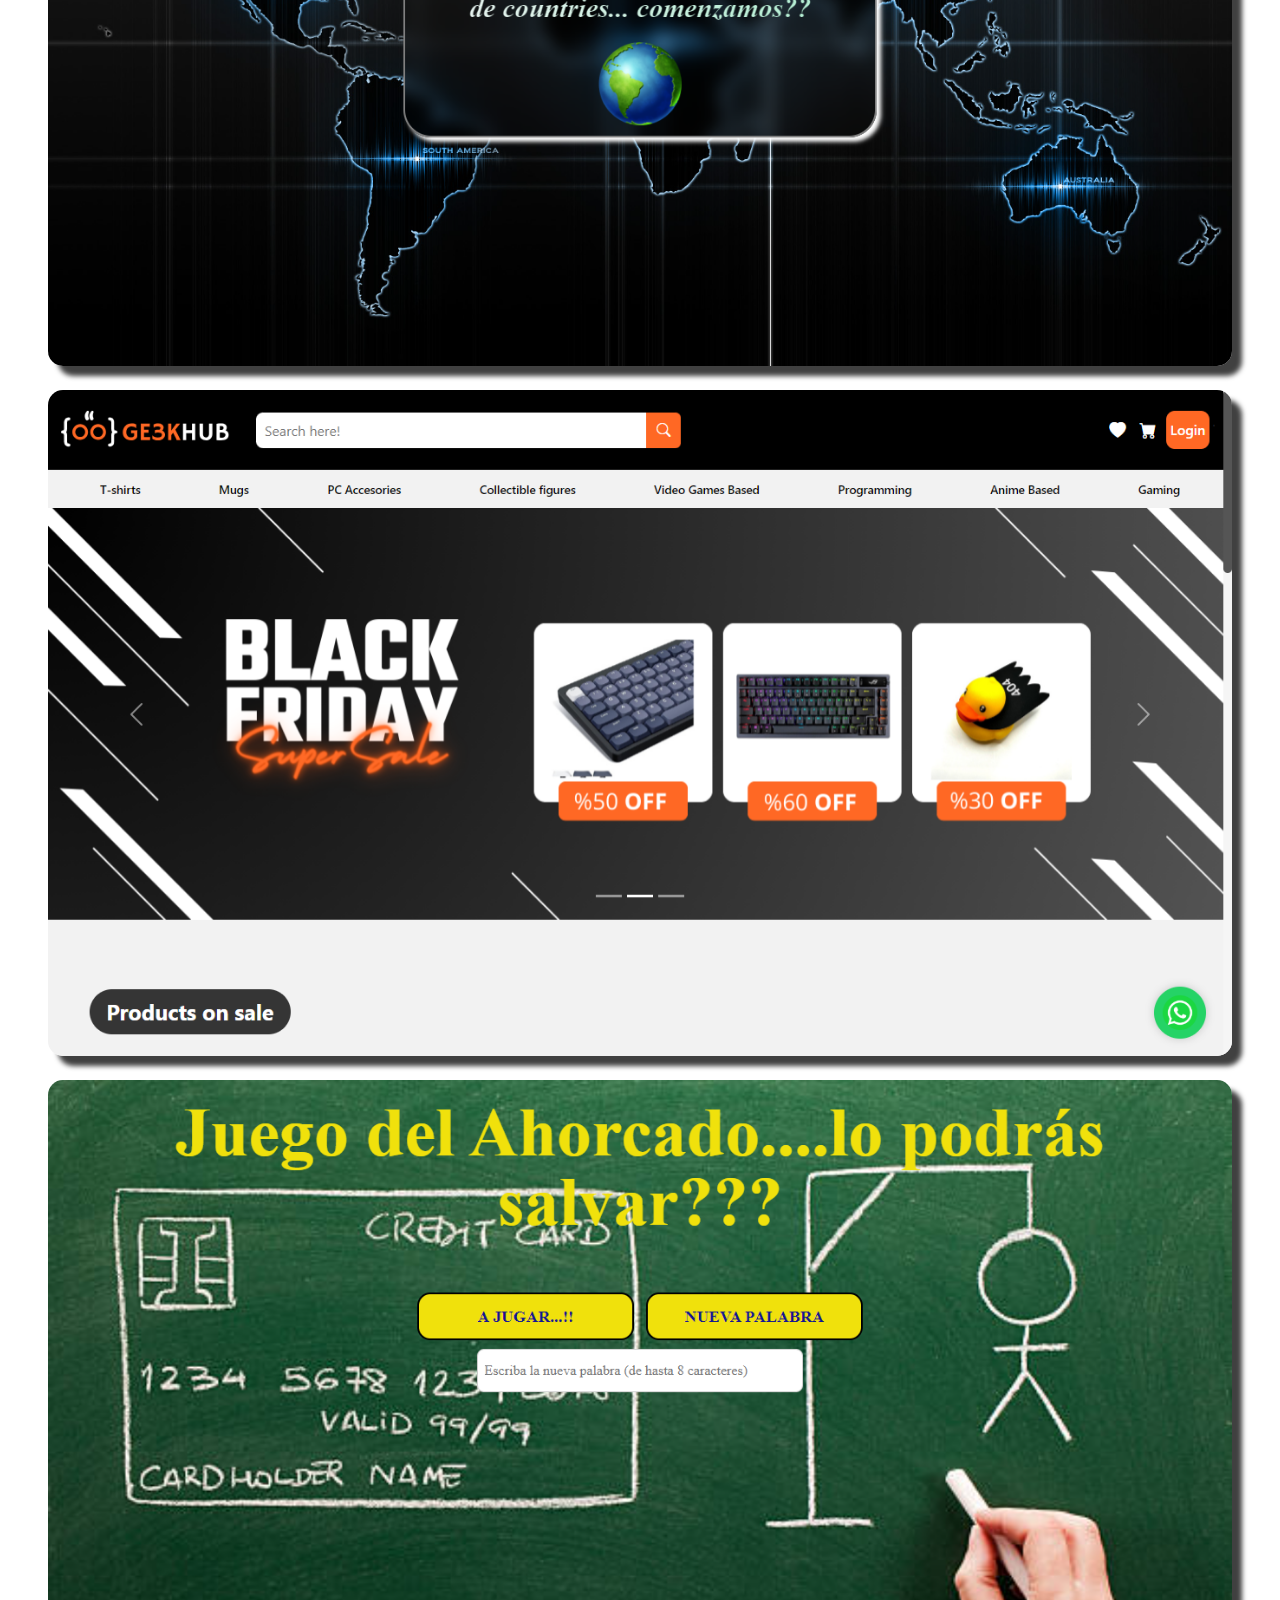
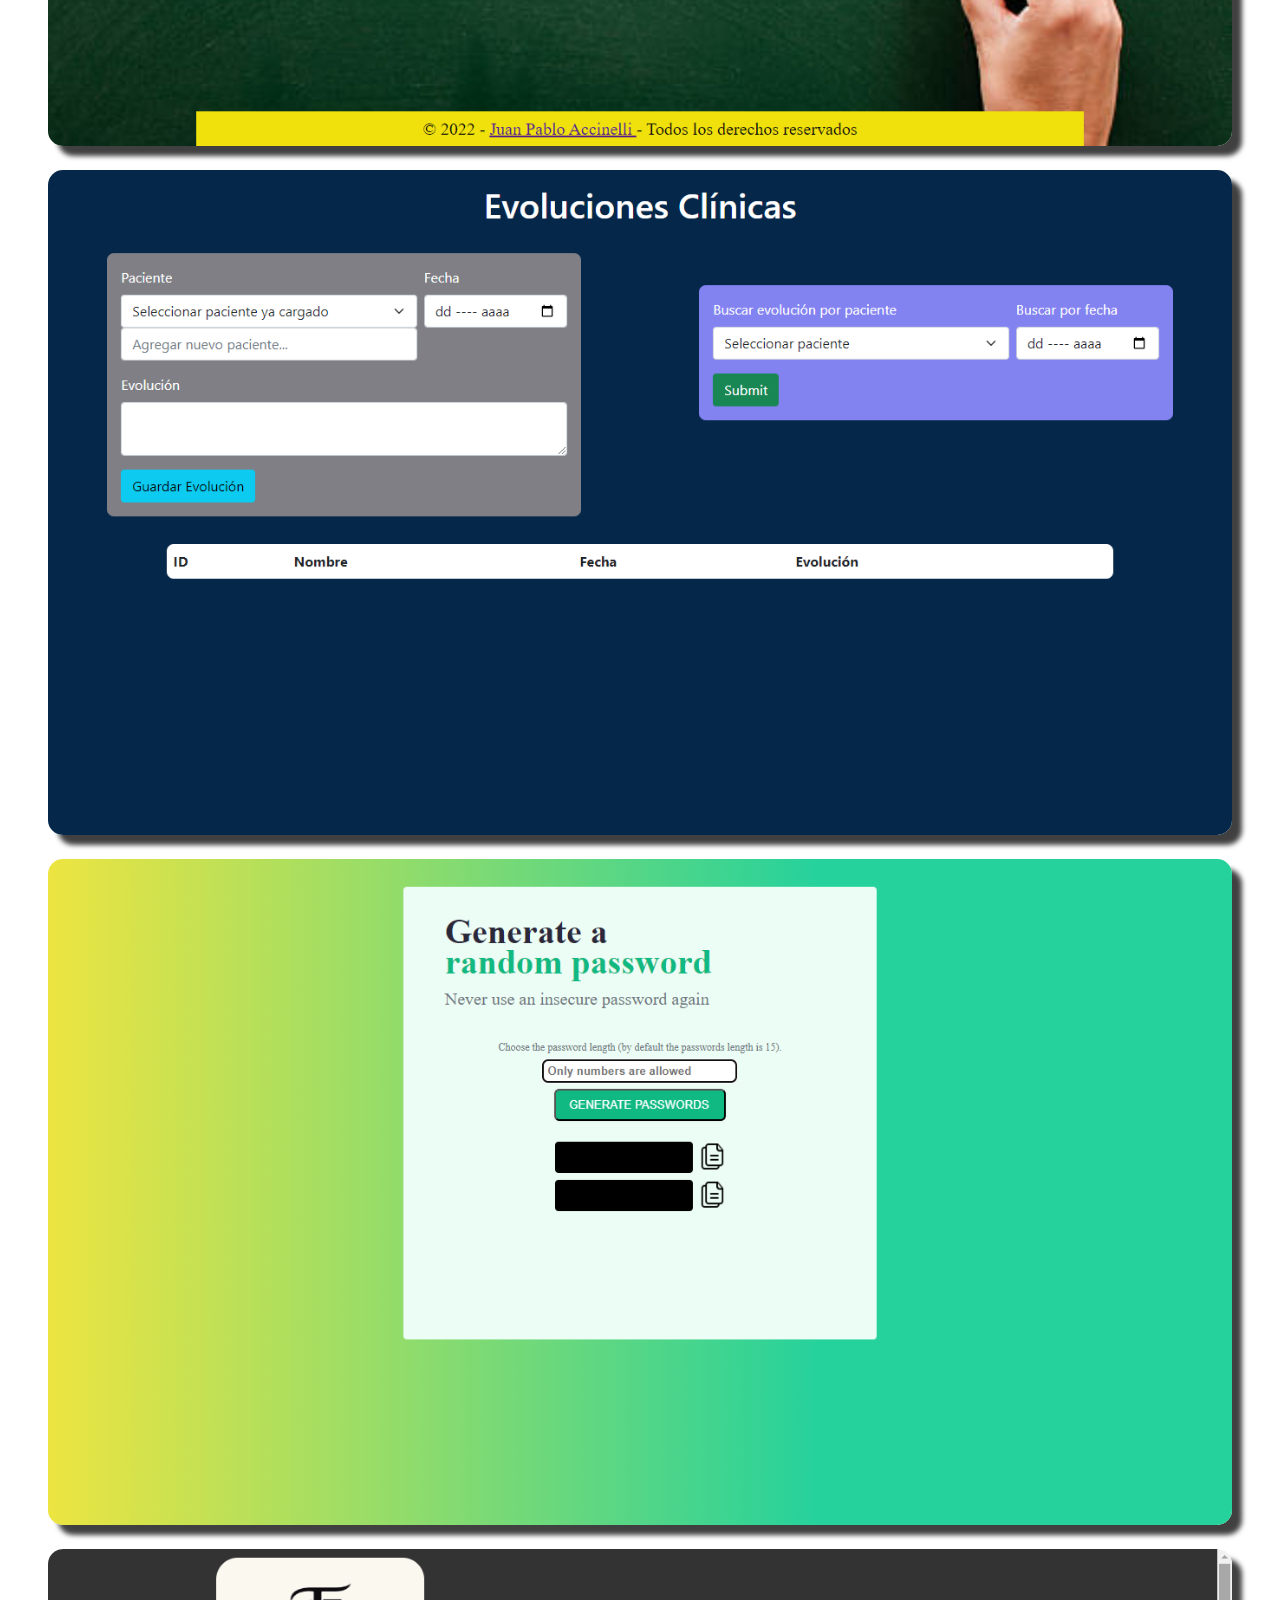
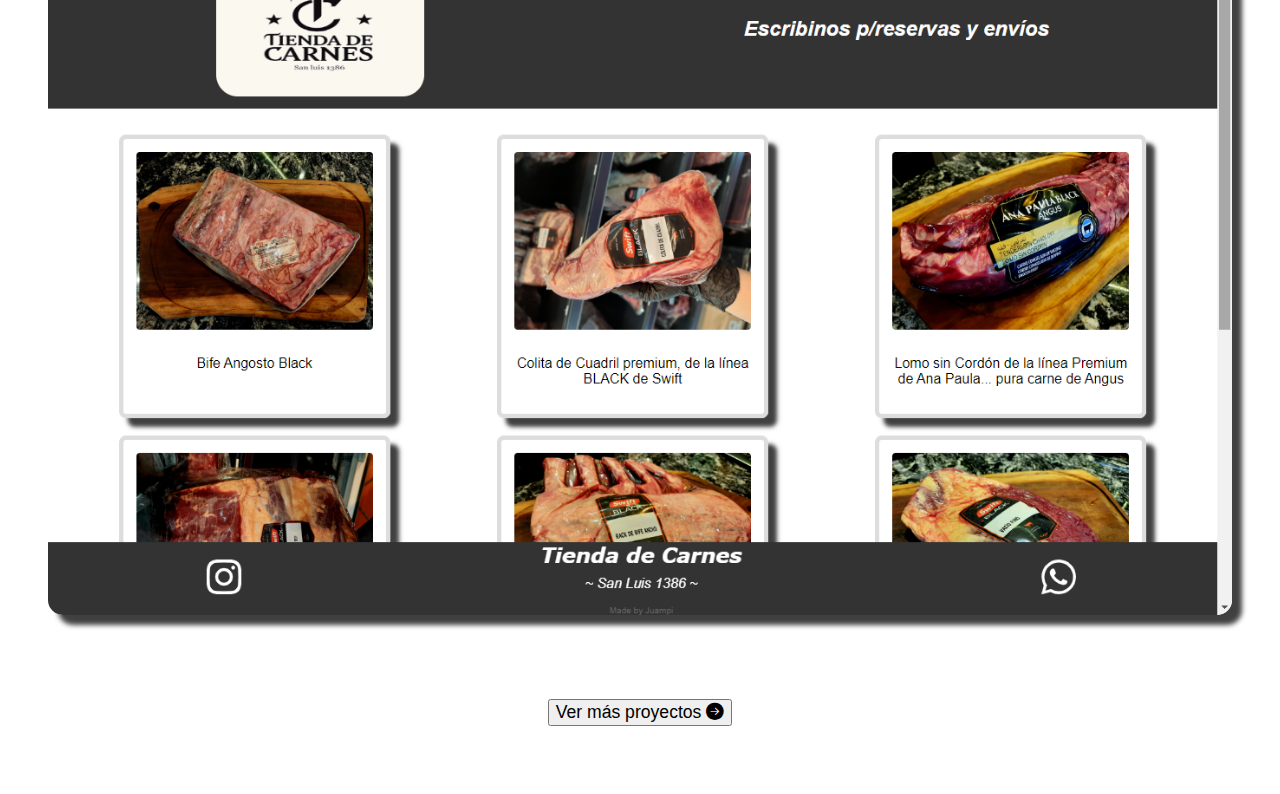
==== commit a48cd13a: "Finaliza la sección de proyectos" ====
--- a/index.html
+++ b/index.html
@@ -180,7 +180,7 @@
             <div class="proyecto">
               <img src="./images/countries.png" alt="proyecto countries">
               <div class="overlay">
-                <p>Proyecto "Countries"</p>
+                <p>Countries</p>
                 <div class="iconos-contenedor">
                   <a href="https://github.com/juampi85/countries_proyecto_final_henry" target="_blank" rel="noopener noreferrer">
                     <i class="bi bi-github"></i>
@@ -195,9 +195,9 @@
           <!-- Proyecto 2 - GeekHub -->
           <div class="col-12 col-md-6 col-lg-4">
             <div class="proyecto">  
-              <img src="./images/ge3khub.png" alt="proyecto countries">
-              <div class="overlay">
-                <p>Proyecto "GeekHub"</p>
+              <img src="./images/ge3khub.png" alt="proyecto ge3khub">
+              <div class="overlay">
+                <p>GeekHub</p>
                 <div class="iconos-contenedor">
                   <a href="https://github.com/Guardianes-de-la-Tukineta/ge3k-client" target="_blank" rel="noopener noreferrer">
                     <i class="bi bi-github"></i>
@@ -212,9 +212,9 @@
           <!-- Proyecto 3 - Hangman -->
           <div class="col-12 col-md-6 col-lg-4">
             <div class="proyecto">
-              <img src="./images/hangman-game.png" alt="proyecto countries">
-              <div class="overlay">
-                <p>Proyecto "Hangman"</p>
+              <img src="./images/hangman-game.png" alt="proyecto hangman game">
+              <div class="overlay">
+                <p>Hangman Game</p>
                 <div class="iconos-contenedor">
                   <a href="https://github.com/juampi85/Hangman-Game" target="_blank" rel="noopener noreferrer">
                     <i class="bi bi-github"></i>
@@ -229,9 +229,9 @@
           <!-- Proyecto 4 - Historias_Clínicas -->
           <div class="col-12 col-md-6 col-lg-4">
             <div class="proyecto">
-              <img src="./images/history-sessions.png" alt="proyecto countries">
-              <div class="overlay">
-                <p>Proyecto "Clinics_Stories"</p>
+              <img src="./images/history-sessions.png" alt="proyecto sessions histories">
+              <div class="overlay">
+                <p>Sessions Histories</p>
                 <div class="iconos-contenedor">
                   <a href="https://github.com/juampi85/Sessions-History" target="_blank" rel="noopener noreferrer">
                     <i class="bi bi-github"></i>
@@ -246,9 +246,9 @@
           <!-- Proyecto 5 - Password Generator -->
           <div class="col-12 col-md-6 col-lg-4">
             <div class="proyecto">
-              <img src="./images/password-generator.png" alt="proyecto countries">
-              <div class="overlay">
-                <p>Proyecto "Password-Generator"</p>
+              <img src="./images/password-generator.png" alt="proyecto password generator">
+              <div class="overlay">
+                <p>Password Generator</p>
                 <div class="iconos-contenedor">
                   <a href="https://github.com/juampi85/Password-Generator" target="_blank" rel="noopener noreferrer">
                     <i class="bi bi-github"></i>
@@ -263,9 +263,9 @@
           <!-- Proyecto 6 - Tienda de Carnes -->
           <div class="col-12 col-md-6 col-lg-4">
             <div class="proyecto">
-              <img src="./images/tienda-de-carnes.png" alt="proyecto countries">
-              <div class="overlay">
-                <p>Proyecto "Tienda de Carnes"</p>
+              <img src="./images/tienda-de-carnes.png" alt="proyecto tienda de carnes">
+              <div class="overlay">
+                <p>Tienda de Carnes</p>
                 <div class="iconos-contenedor">
                   <a href="https://github.com/juampi85/tienda-de-carnes" target="_blank" rel="noopener noreferrer">
                     <i class="bi bi-github"></i>
@@ -278,9 +278,13 @@
             </div>
           </div>
         </div>
-
-      </div>
-
+      </div>
+      <a href="https://github.com/juampi85?tab=repositories" target="_blank" rel="noopener noreferrer">
+        <button type="button" class="btn btn-info">
+          Ver más proyectos
+          <i class="bi bi-arrow-right-circle-fill"></i>
+        </button>
+      </a>
     </section>
 
     <script
--- a/style.css
+++ b/style.css
@@ -1,10 +1,10 @@
 /* Navbar */
-.navbar{
+.navbar {
   padding: 2rem;
   background-color: #f5f6f7;
 }
 
-.navbar-collapse{
+.navbar-collapse {
   align-items: center;
   justify-content: space-between;
 }
@@ -35,7 +35,7 @@
 .seccion-titulo {
   font-size: 2rem;
   padding: 15px 0;
-  font-family: "Rubik Dirt", cursive;
+  font-family: 'Rubik Dirt', cursive;
 }
 
 .seccion-descripcion {
@@ -48,6 +48,11 @@
   padding: 0 1rem;
 }
 
+.btn-info {
+  font-size: 1.1rem;
+  margin: 20px;
+}
+
 .texto-negro {
   color: black;
 }
@@ -55,7 +60,6 @@
 .texto-blanco {
   color: white;
 }
-
 
 /* Seccion Hero */
 .hero {
@@ -82,7 +86,6 @@
   color: #615151;
 }
 
-
 /* Seccion Sobre mi */
 .sobre-mi {
   height: 500px;
@@ -93,7 +96,6 @@
   max-width: 600px;
   text-align: center;
 }
-
 
 /* Experiencia */
 .experiencia {
@@ -124,7 +126,6 @@
   }
 }
 
-
 .experiencia-titulo {
   font-size: 25px;
   font-weight: bold;
@@ -141,7 +142,6 @@
   margin: 5px;
 }
 
-
 /* Proyectos */
 .proyectos-recientes {
   padding: 40px;
@@ -150,10 +150,14 @@
 .proyectos-recientes img {
   height: 100%;
   width: 100%;
-  padding: 10px;
+  /* padding: 10px; */
   border-radius: 15px;
   display: block;
   transition: all 0.2s ease;
+  box-shadow: 10px 10px 5px 0px rgba(0, 0, 0, 0.75);
+  -webkit-box-shadow: 10px 10px 5px 0px rgba(0, 0, 0, 0.75);
+  -moz-box-shadow: 10px 10px 5px 0px rgba(0, 0, 0, 0.75);
+  margin-bottom: 1.5rem;
 }
 
 .proyectos-contenedor {
@@ -199,16 +203,25 @@
   margin: 10px;
 }
 
-
 /* RESPONSIVE */
-@media screen and (max-width: 767px)  {
+@media screen and (max-width: 400px) {
+  .overlay p {
+    font-size: 18px;
+  }
+
+  .overlay i {
+    font-size: 40px;
+  }
+}
+
+@media screen and (max-width: 767px) {
   .navbar-brand {
     display: none;
   }
 }
 
-@media screen and (min-width: 700px){
+@media screen and (min-width: 700px) {
   .hero-inferior-imagen {
     max-width: 600px;
   }
-}+}
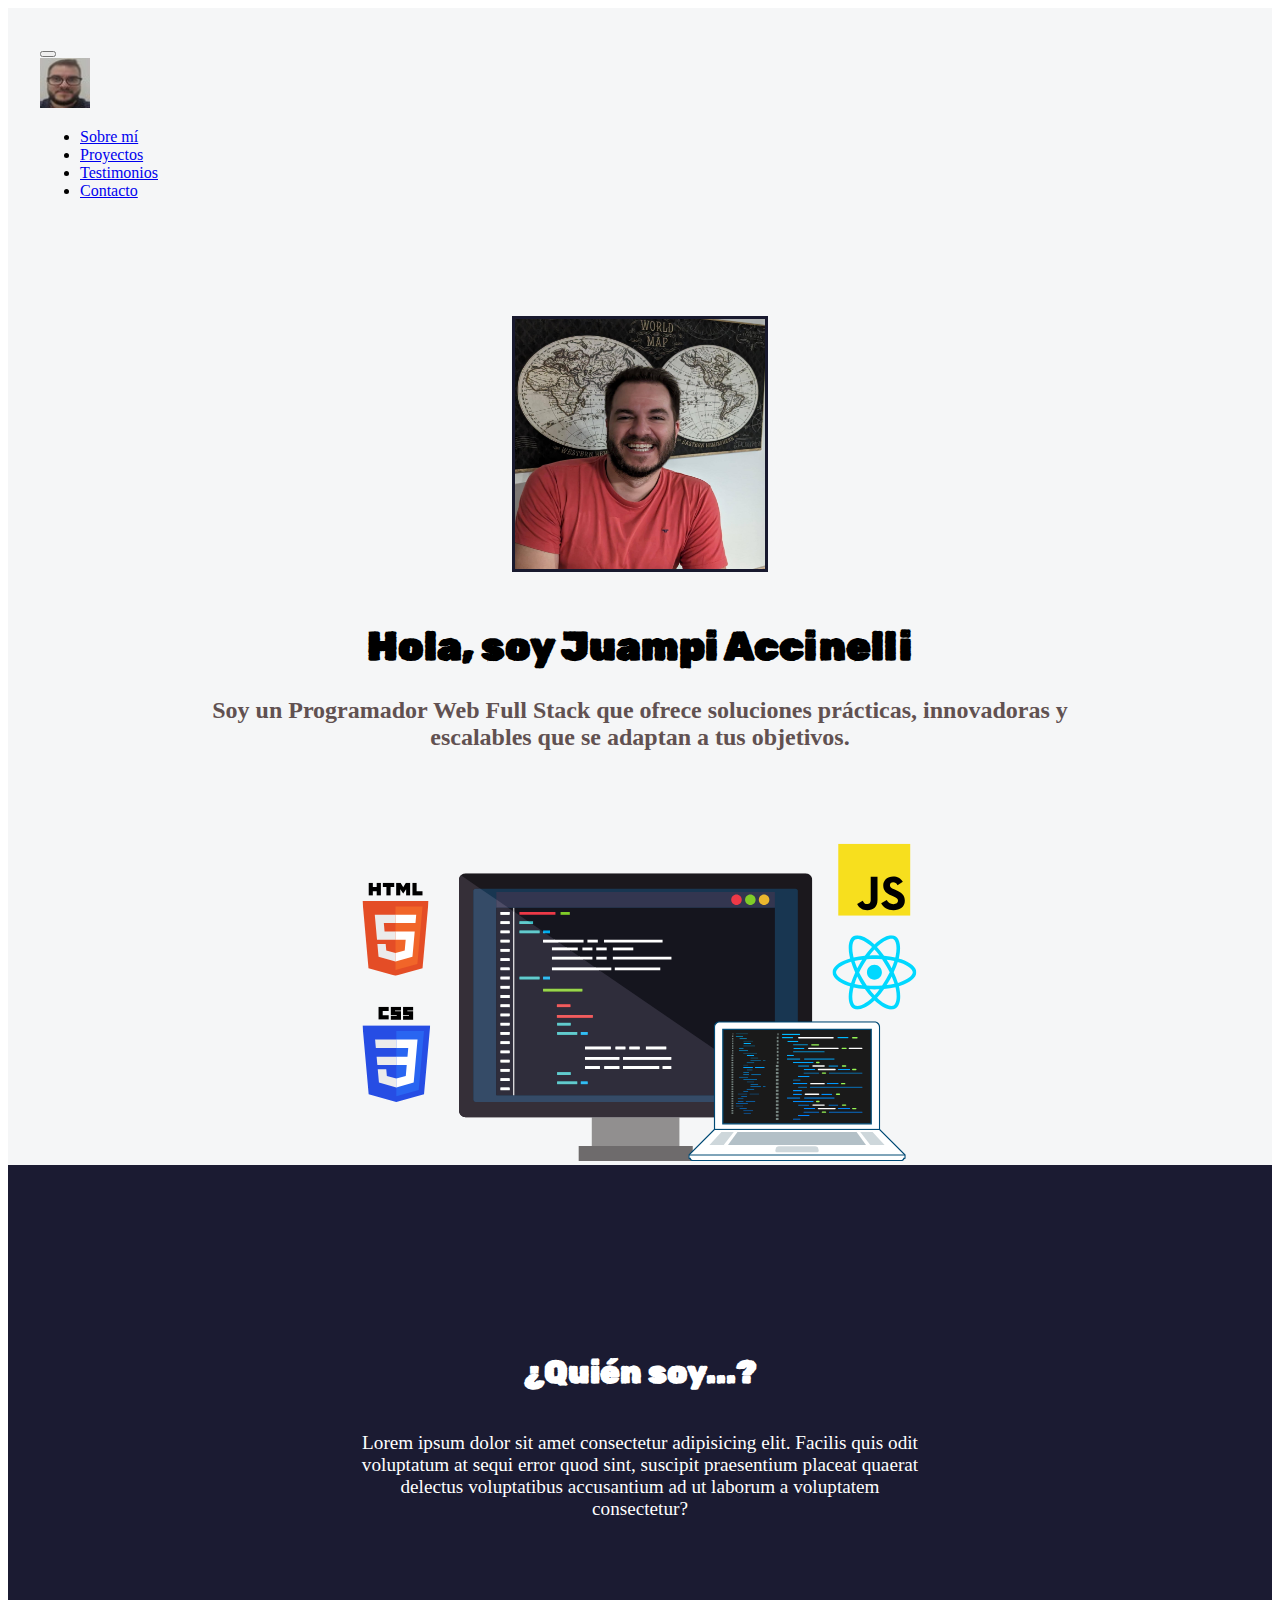
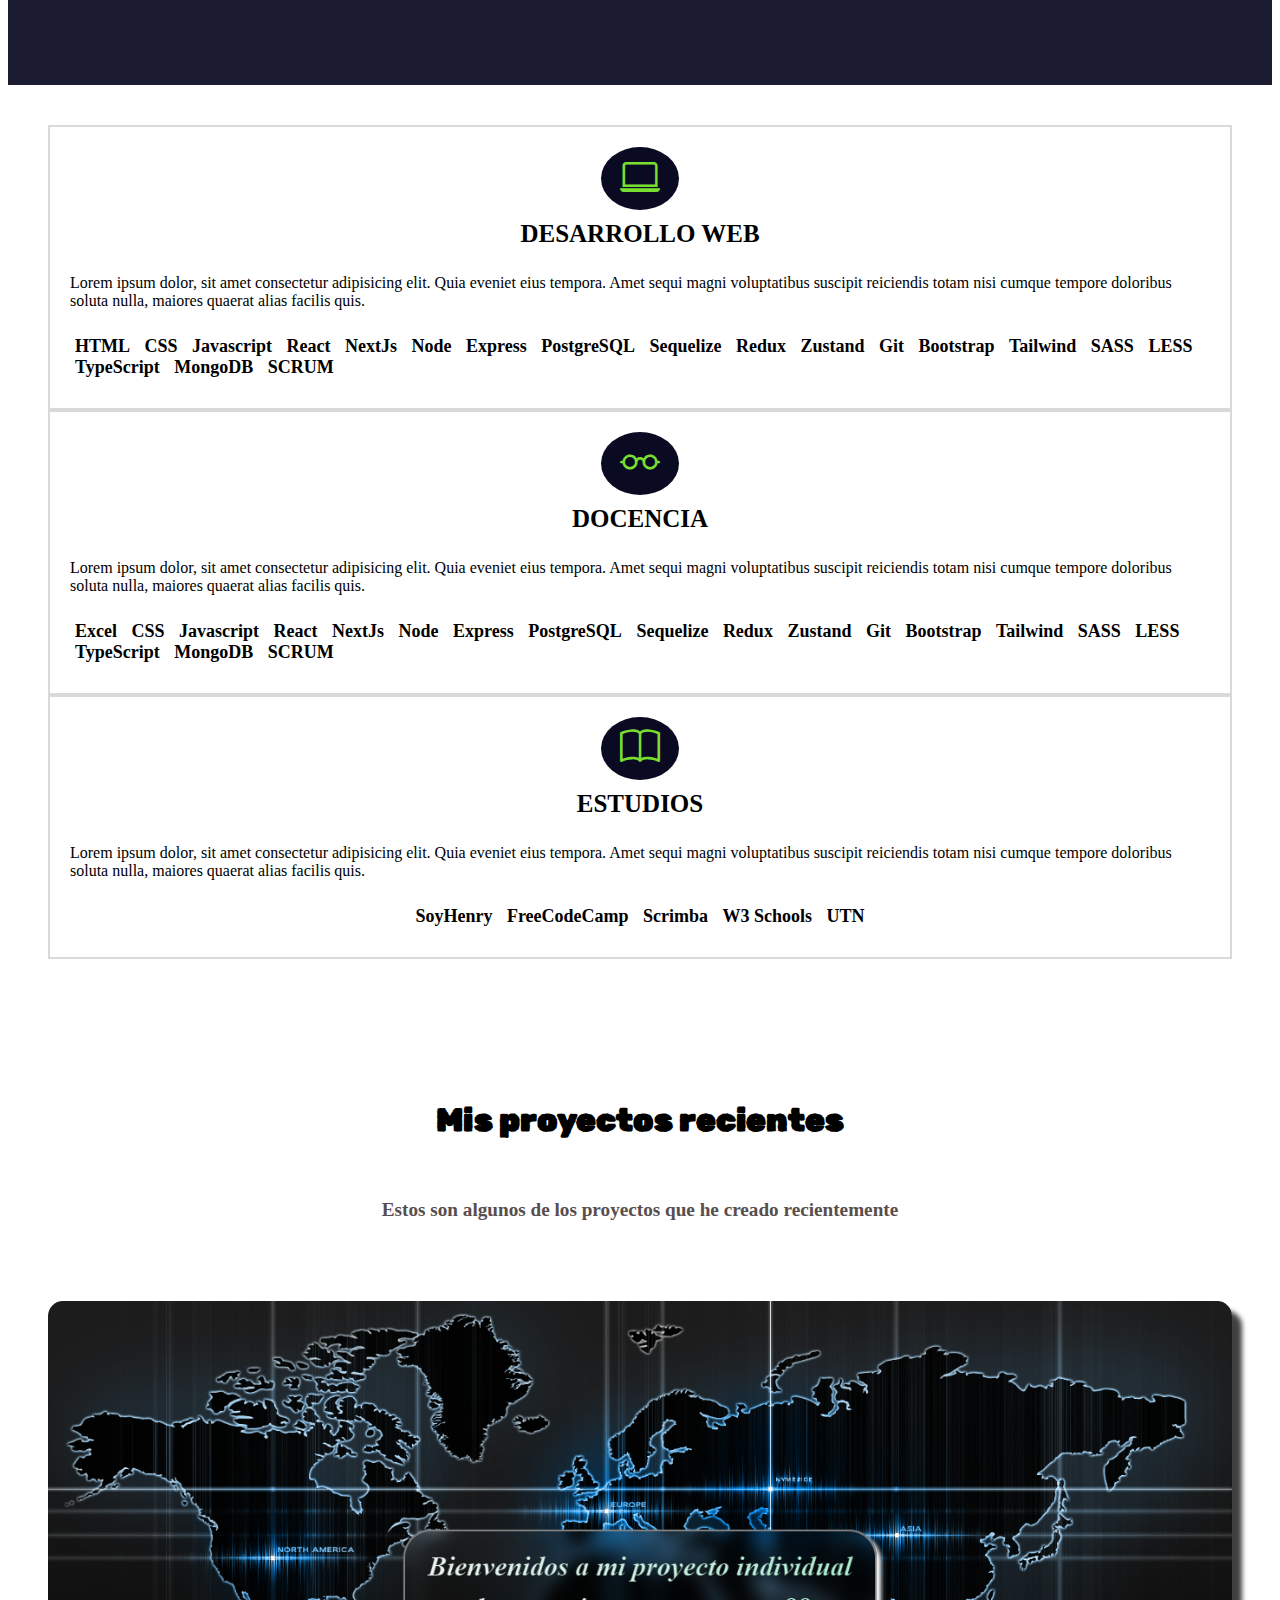
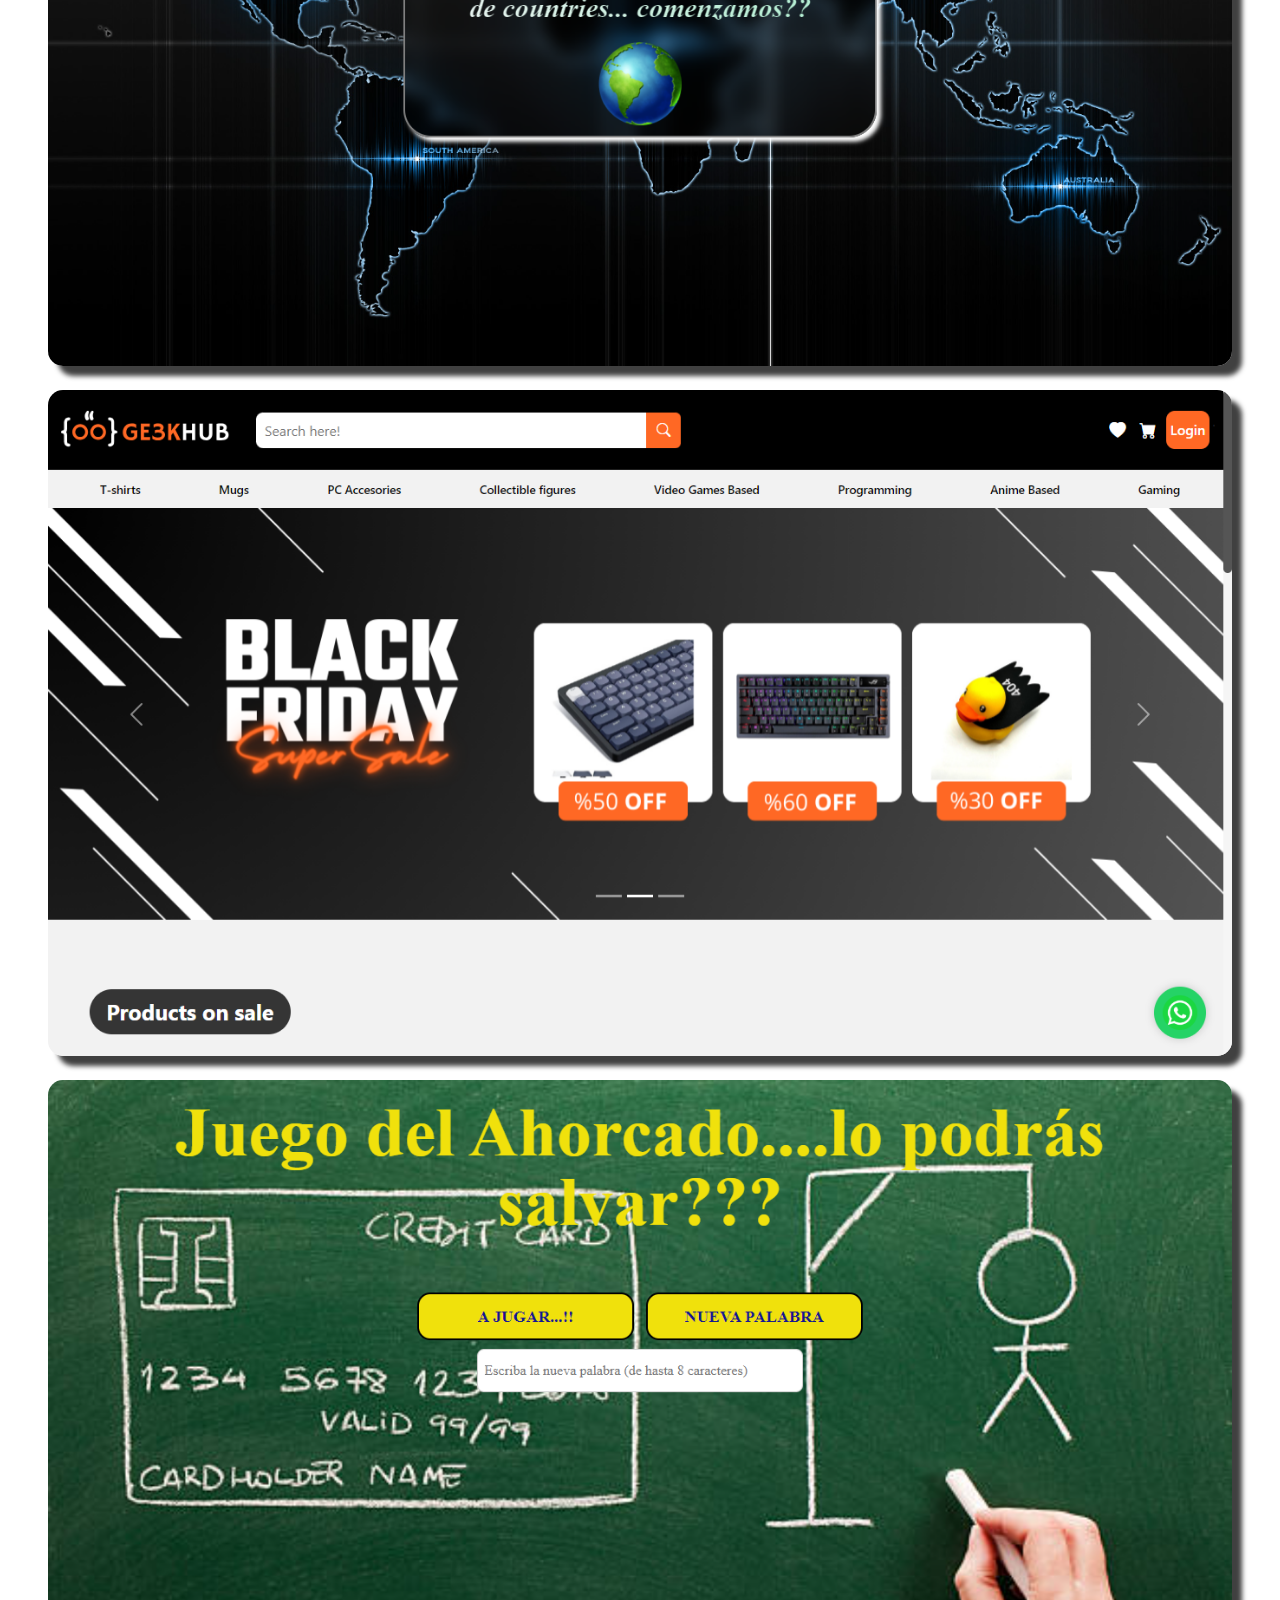
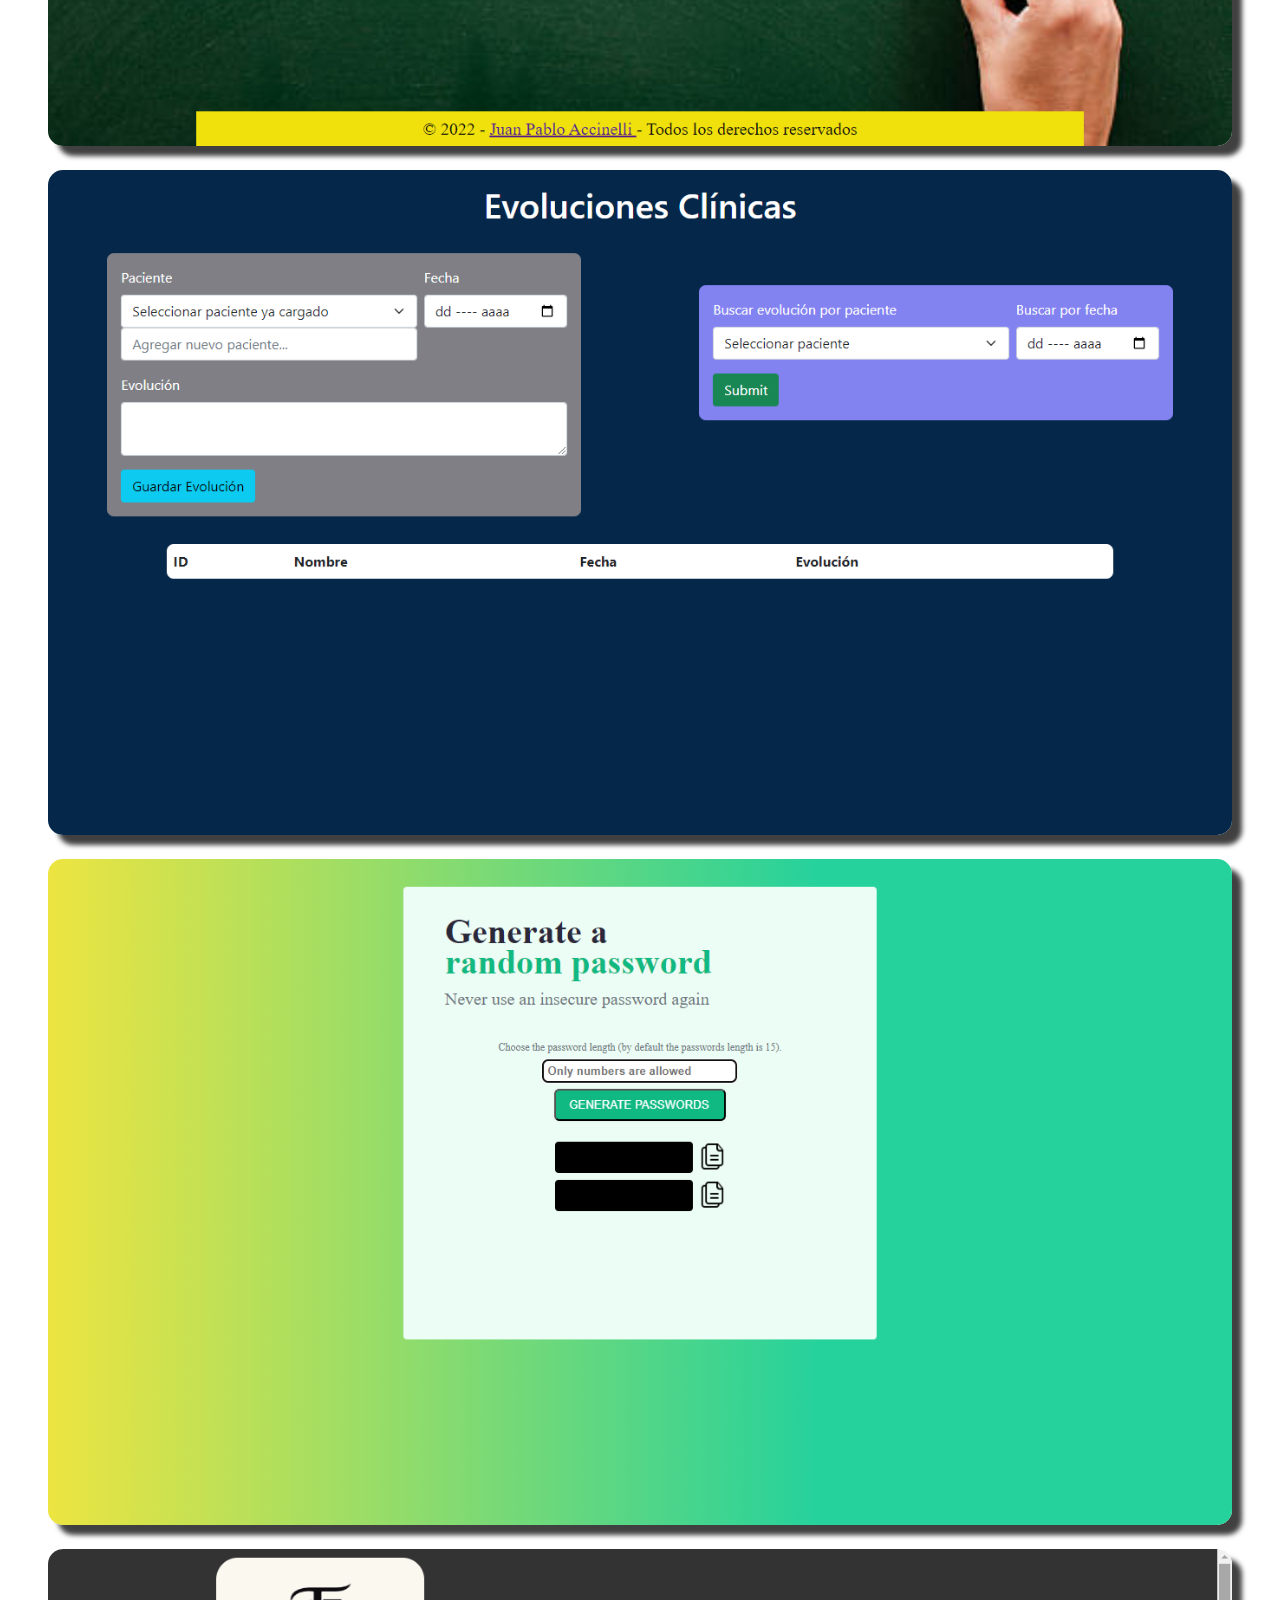
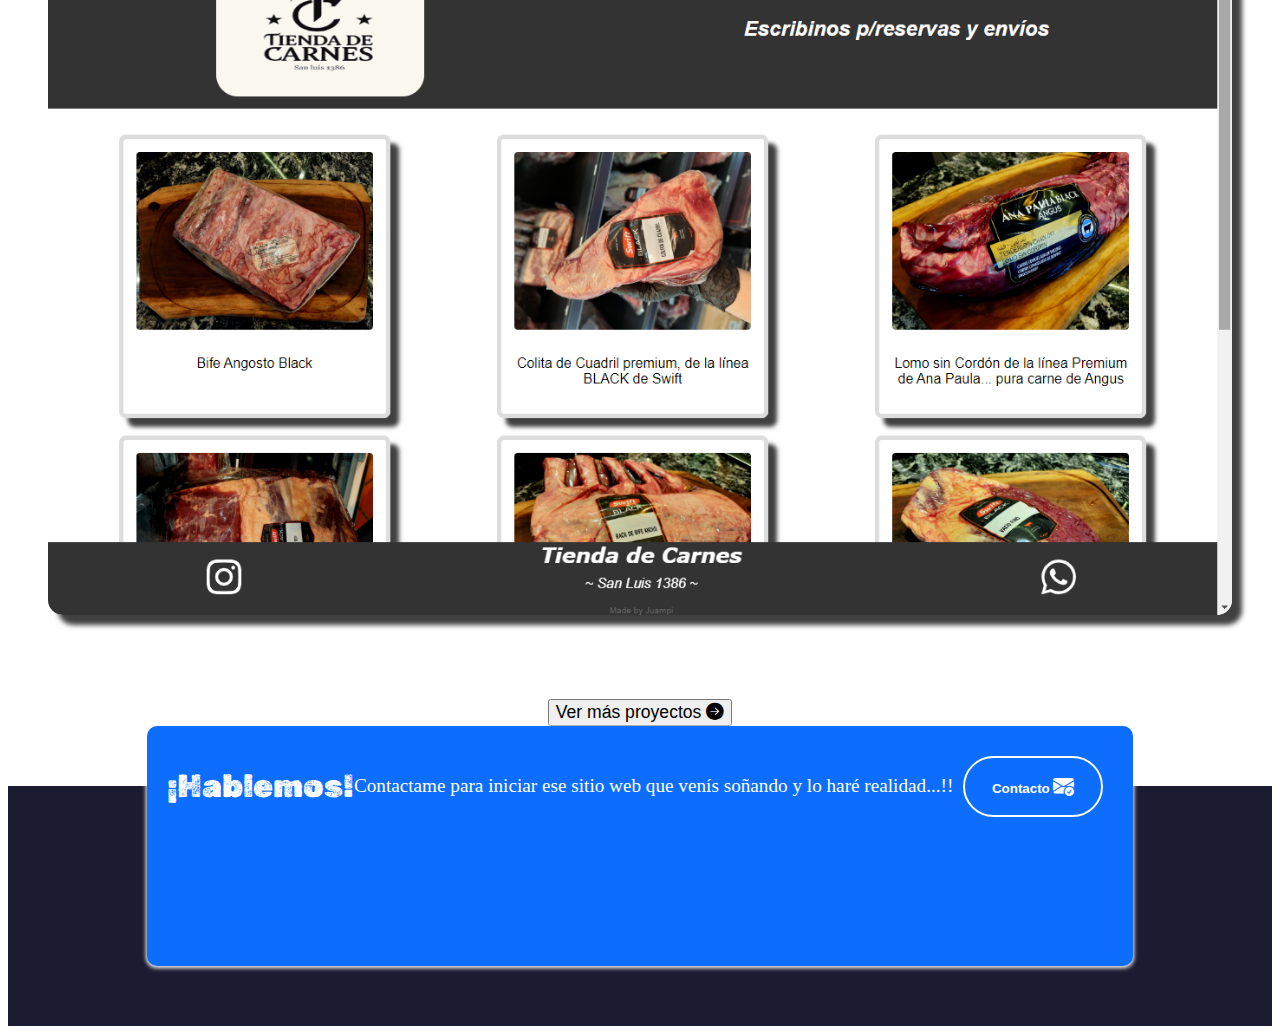
==== commit f605c634: "Finaliza la sección de contacto" ====
--- a/index.html
+++ b/index.html
@@ -280,12 +280,40 @@
         </div>
       </div>
       <a href="https://github.com/juampi85?tab=repositories" target="_blank" rel="noopener noreferrer">
-        <button type="button" class="btn btn-info">
+        <button type="button" class="btn btn-info mb-5">
           Ver más proyectos
           <i class="bi bi-arrow-right-circle-fill"></i>
         </button>
       </a>
     </section>
+
+    <!-- Contacto -->
+    <section class="contacto seccion-oscura">
+      <div class="container">
+        <div class="container text-center rectangulo d-flex justify-content-evenly">
+          <div class="row">
+            <div class="col-12 col-md-4 seccion-titulo">
+              ¡Hablemos!
+            </div>
+            <div class="col-12 col-md-4 descripcion">
+              Contactame para iniciar ese sitio web que venís soñando y lo haré realidad...!!
+            </div>
+            <div class="col-12 col-md-4">
+              <a href="mailto:juanpaccinelli@gmail.com">
+                <button type="button">
+                  Contacto
+                  <i class="bi bi-envelope-check-fill"></i>
+                </button>
+              </a>
+            </div>
+          </div>
+        </div>
+      </div>
+    </section>
+
+    <!-- Footer -->
+    
+
 
     <script
       src="https://cdn.jsdelivr.net/npm/bootstrap@5.3.2/dist/js/bootstrap.bundle.min.js"
--- a/style.css
+++ b/style.css
@@ -203,6 +203,62 @@
   margin: 10px;
 }
 
+
+/* Contacto */
+.contacto .container {
+  max-width: 1100px;
+  min-height: 200px;
+  padding: 20px;
+}
+
+.contacto .rectangulo {
+  margin-top: -5rem;
+  background-color: rgb(13,110,253);
+  border-radius: 10px;
+  box-shadow: 0 1px 4px 1px white;
+}
+
+.contacto .row {
+  width: 100%;
+  display: flex;
+  align-items: center;
+}
+
+.contacto .descripcion {
+  color: white;
+  font-size: 1.2rem;
+}
+
+.contacto button {
+  color: white;
+  font-weight: bold;
+  background-color: transparent;
+  border: 2px solid white;
+  padding: 1.25em 2em;
+  margin: 10px;
+  border-radius: 100px;
+  transition: all 0.2s ease-in-out;
+  &:hover {
+    background-color: white;
+    color: black;
+
+  }
+}
+
+.contacto button i {
+  color: white;
+  font-size: 1.3rem;
+  transition: all 0.2s ease-in-out;
+}
+
+.contacto button:hover i {
+  color: black;
+}
+
+
+
+
+
 /* RESPONSIVE */
 @media screen and (max-width: 400px) {
   .overlay p {
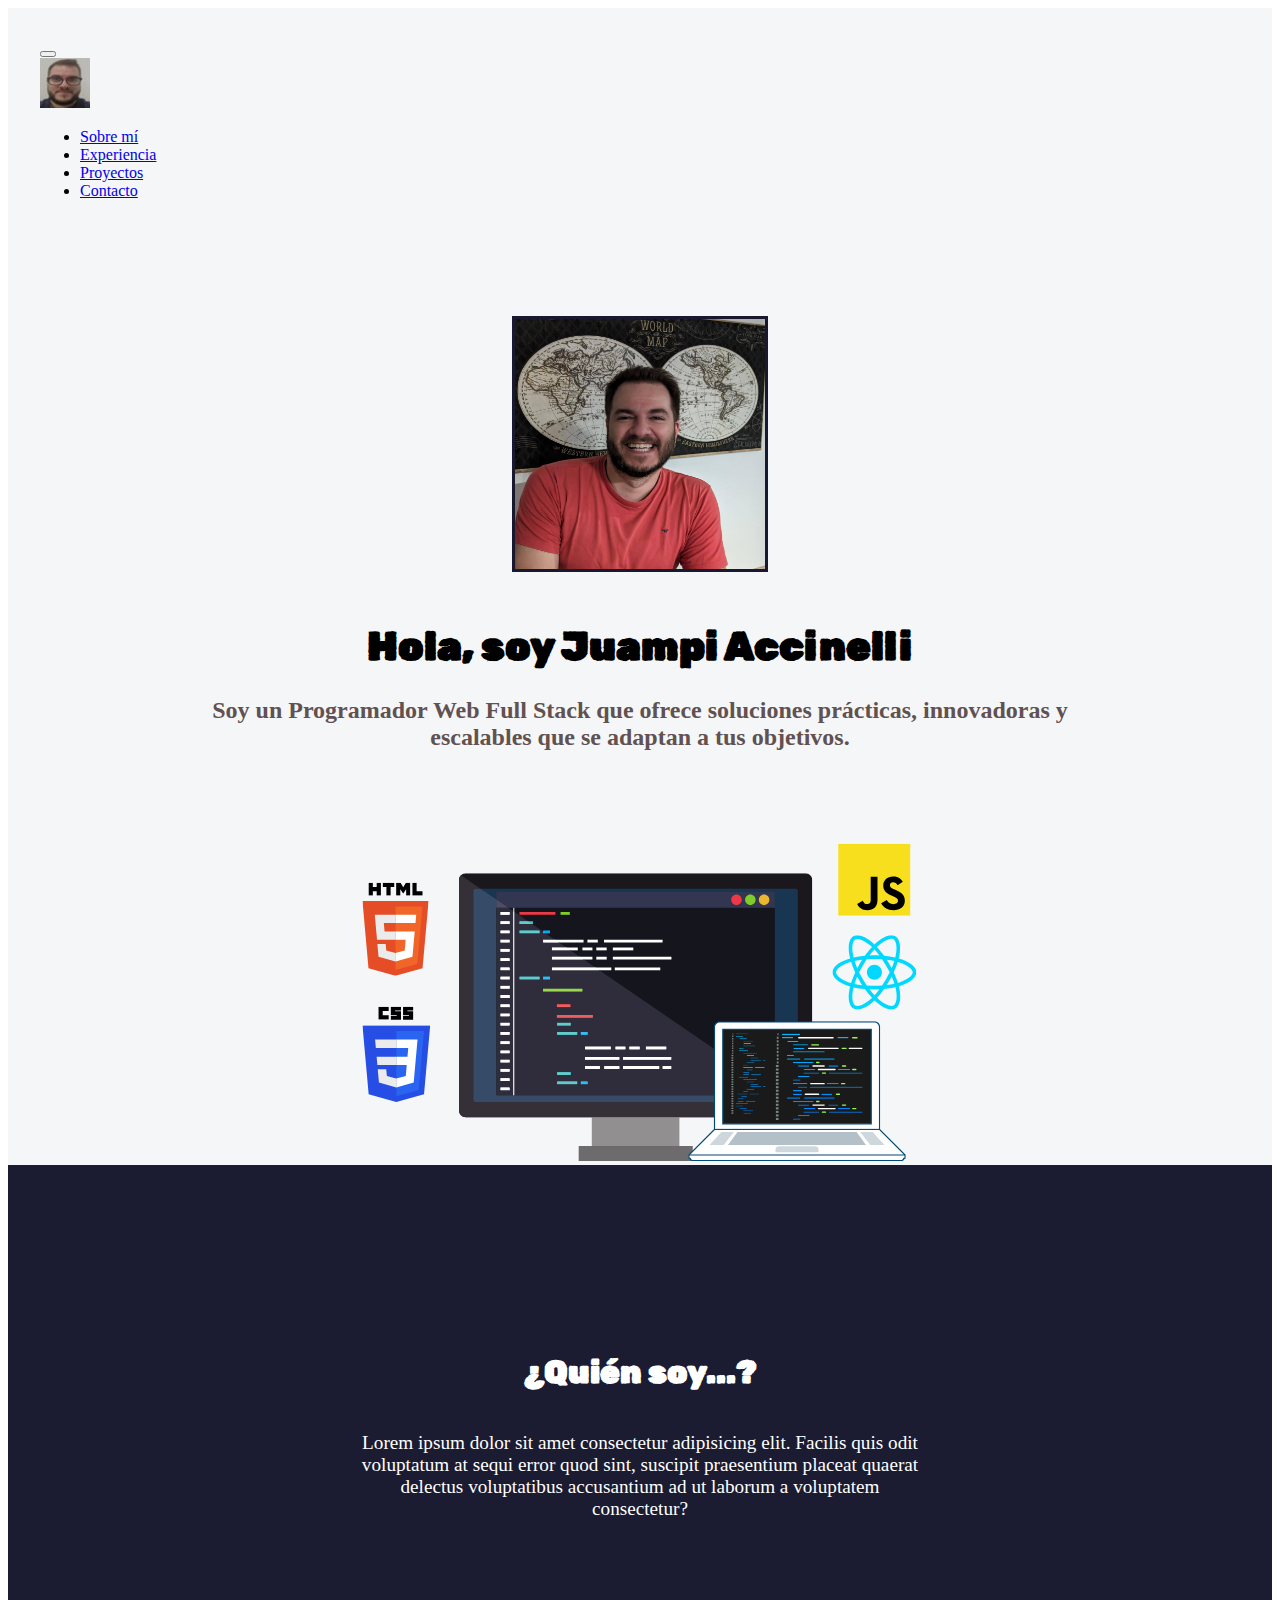
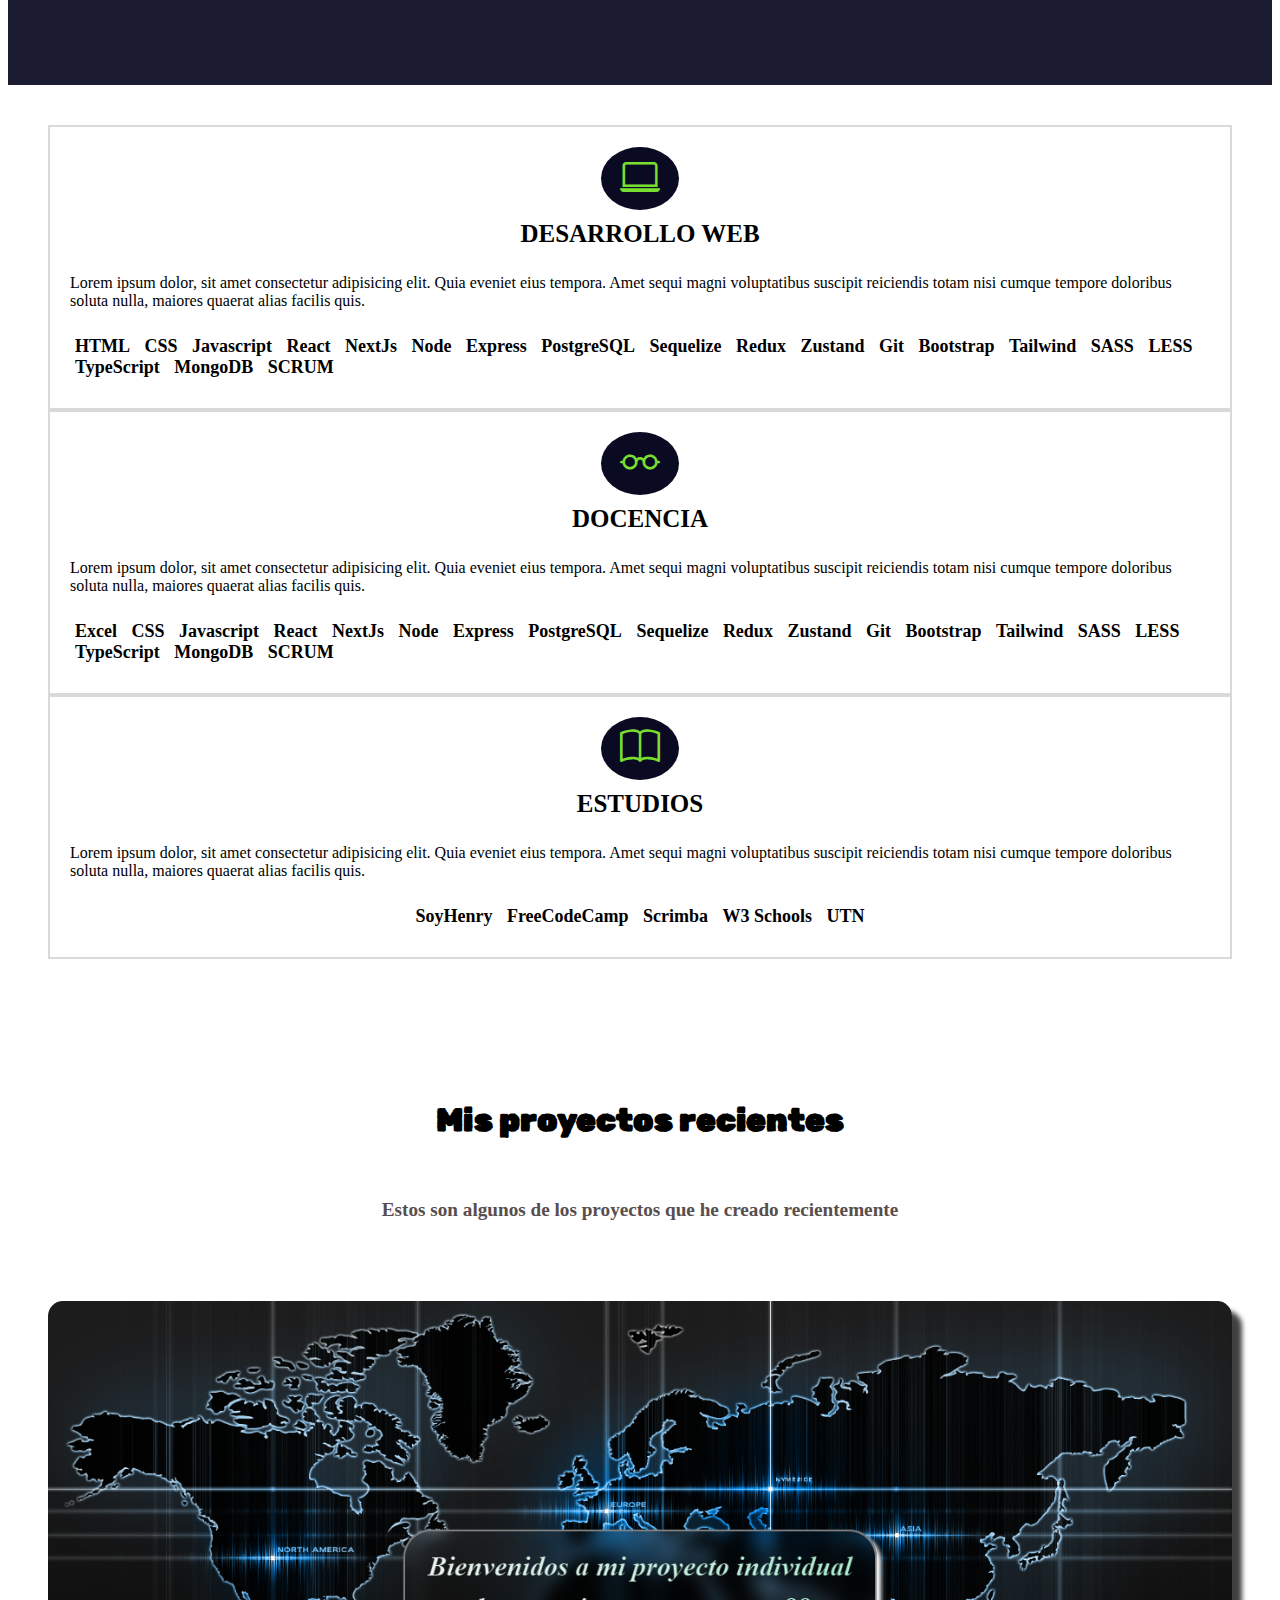
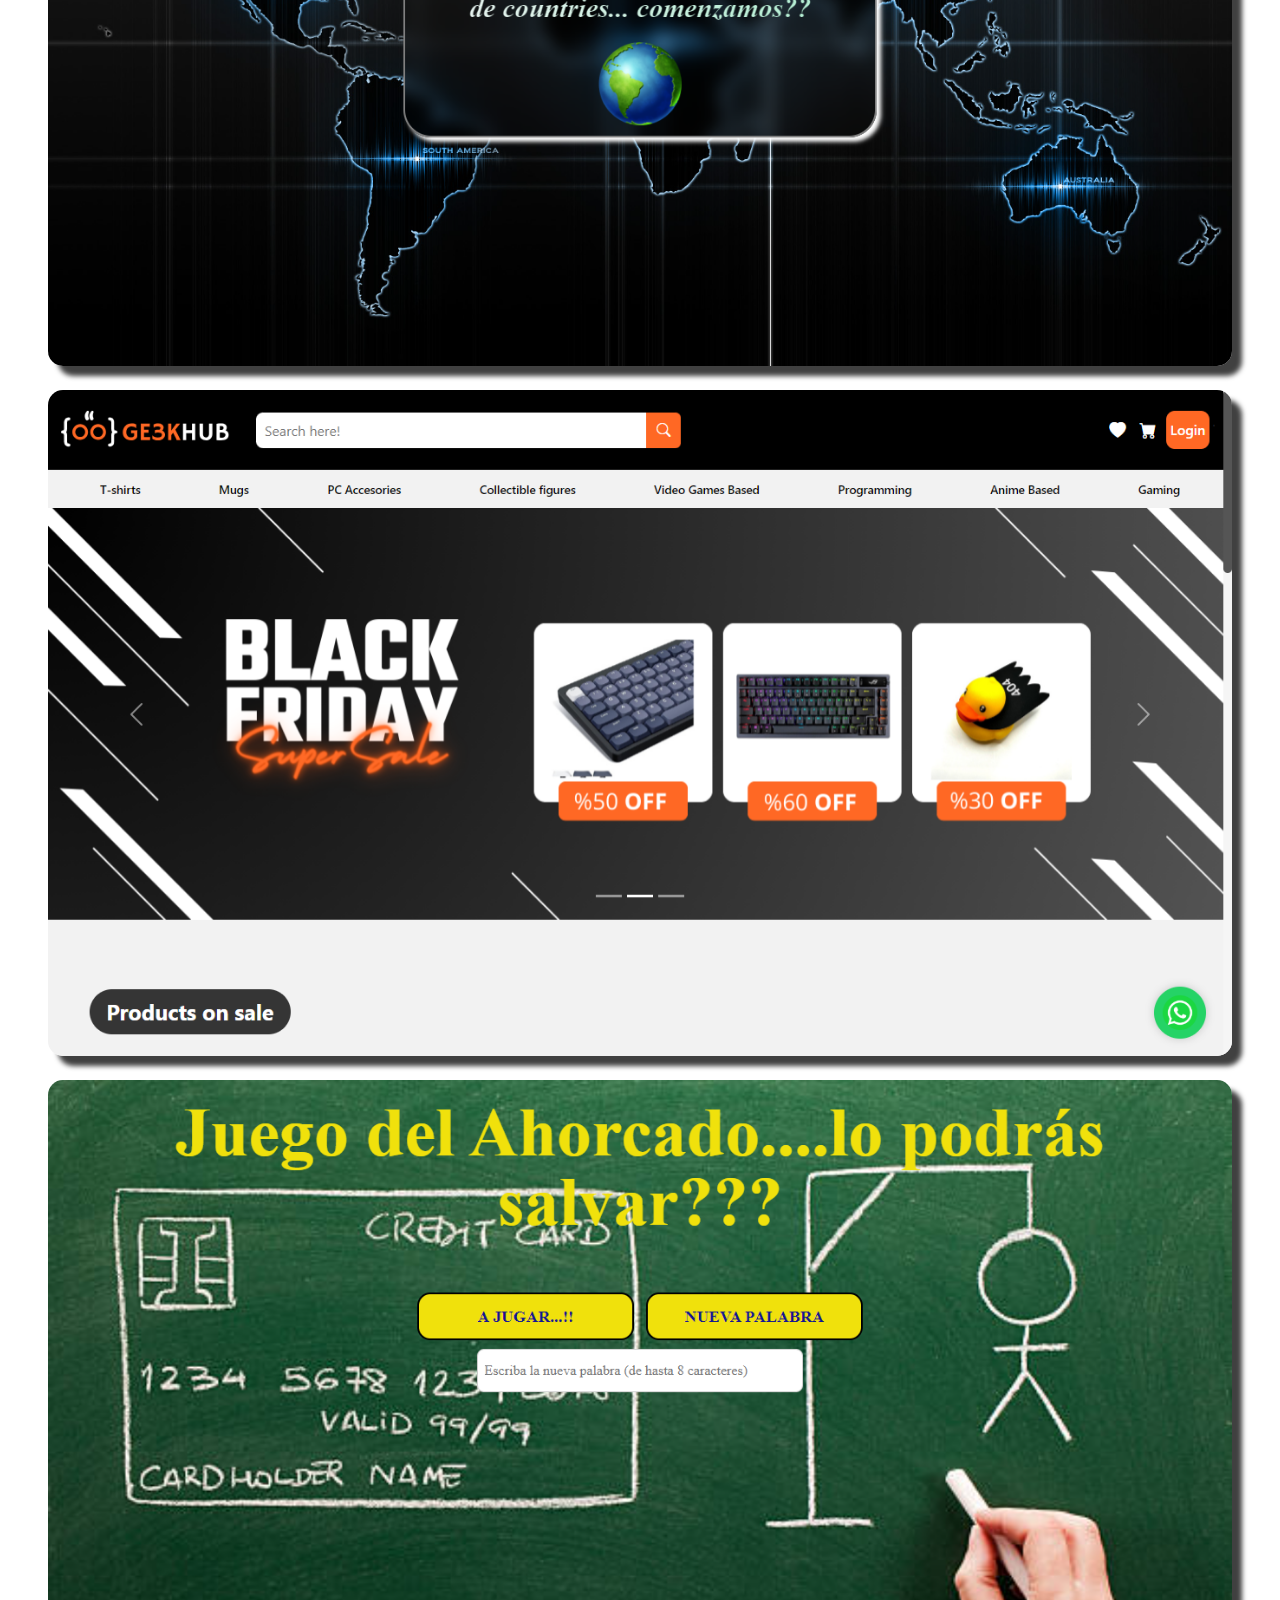
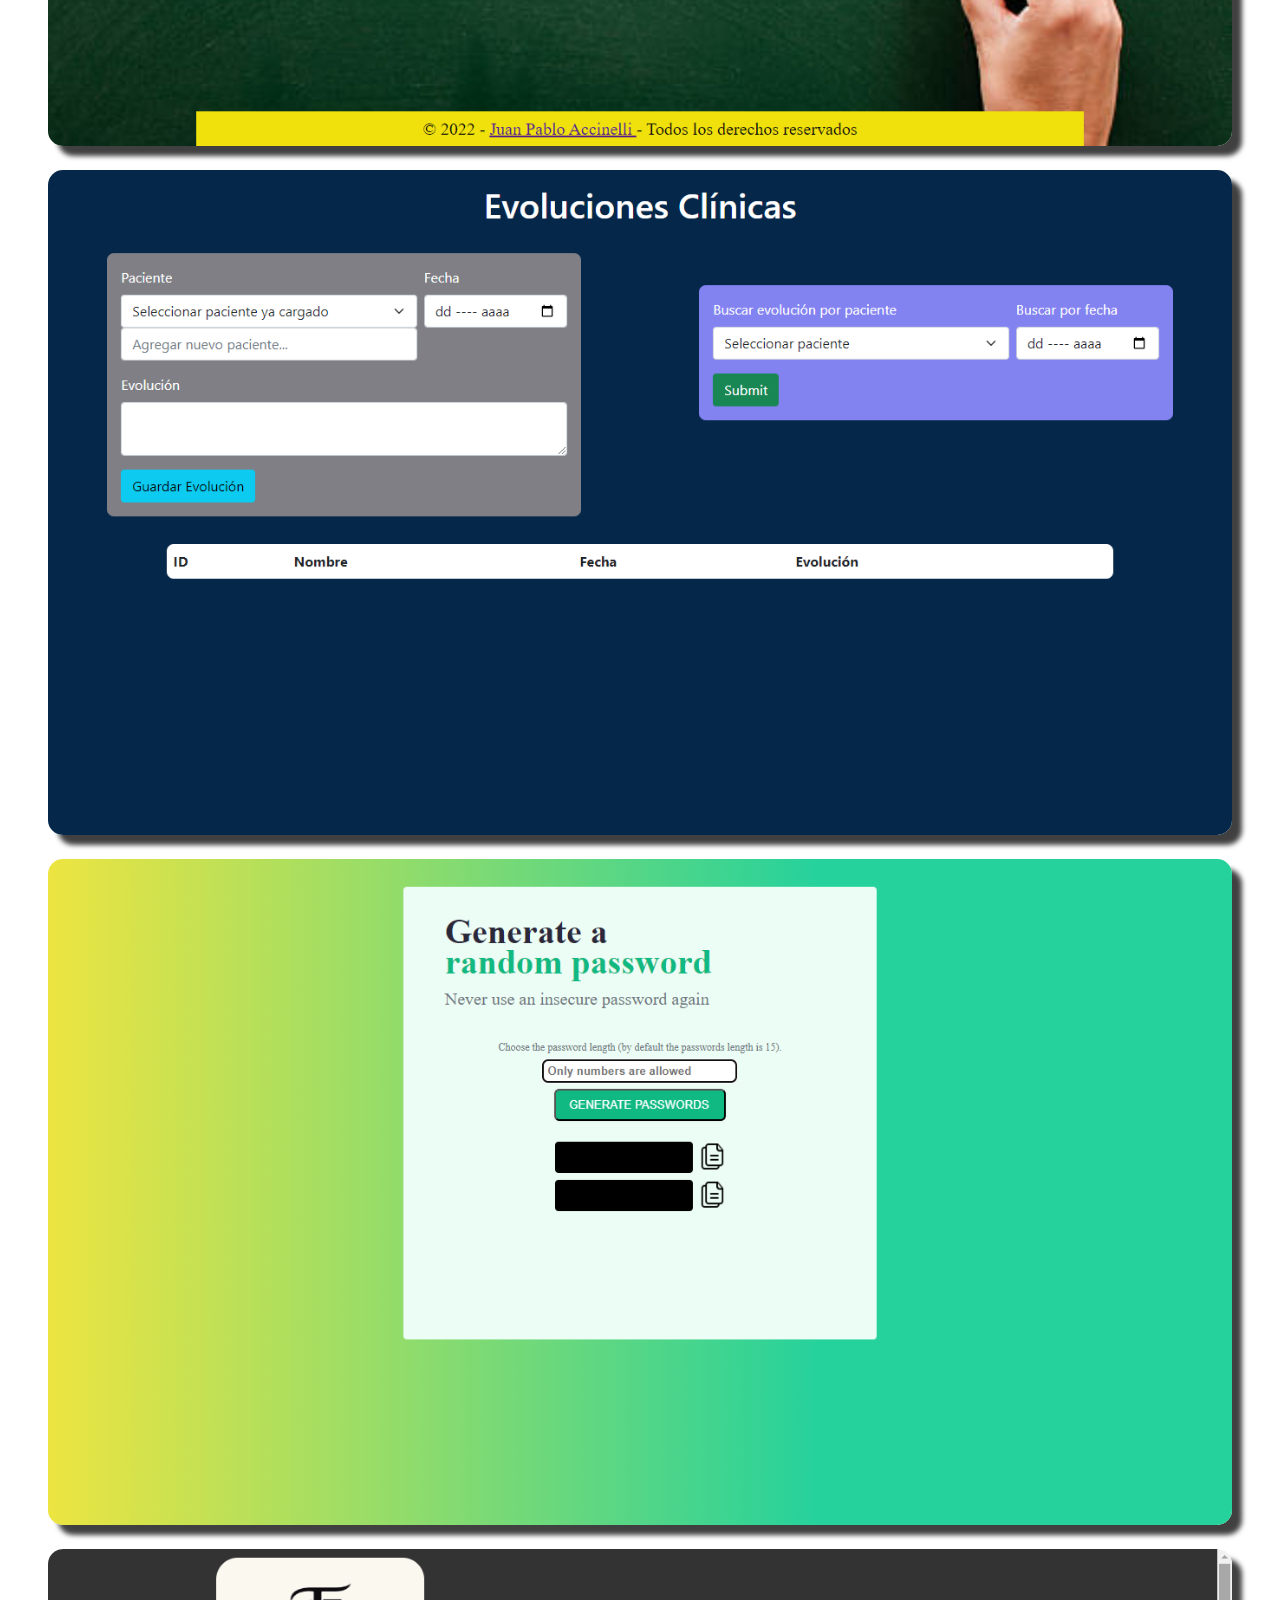
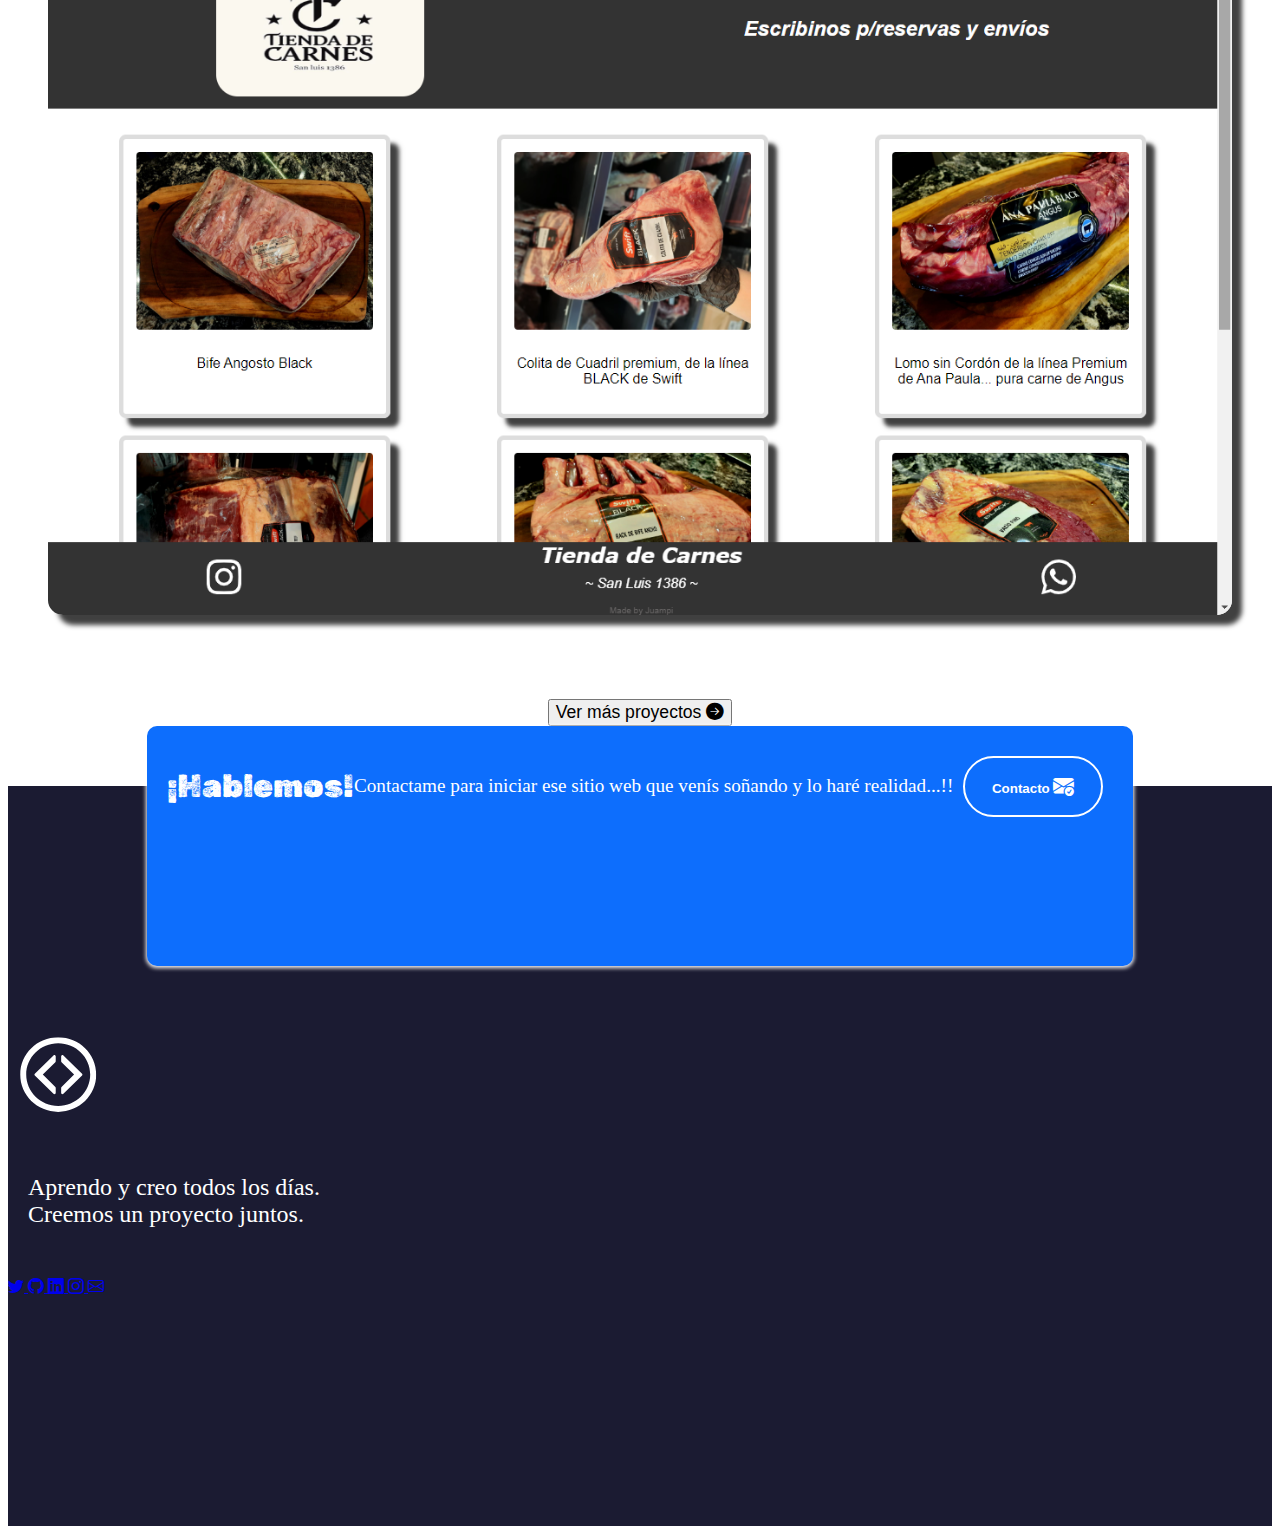
==== commit 9859f908: "Se inicia el armado del Footer" ====
--- a/index.html
+++ b/index.html
@@ -57,16 +57,16 @@
           </a>
           <ul class="navbar-nav d-flex justfy-content-center align-items-center">
             <li class="nav-item">
-              <a class="nav-link active" aria-current="page" href="#">Sobre mí</a>
+              <a class="nav-link active" aria-current="page" href="#sobre_mi">Sobre mí</a>
             </li>
             <li class="nav-item">
-              <a class="nav-link" href="#">Proyectos</a>
+              <a class="nav-link active" aria-current="page" href="#experiencia">Experiencia</a>
             </li>
             <li class="nav-item">
-              <a class="nav-link" href="#">Testimonios</a>
+              <a class="nav-link" href="#proyectos">Proyectos</a>
             </li>
             <li class="nav-item">
-              <a class="nav-link" href="#">Contacto</a>
+              <a class="nav-link" href="#contacto">Contacto</a>
             </li>
           </ul>
         </div>
@@ -87,7 +87,7 @@
     </section>
 
     <!-- Sobre mi -->
-    <section class="sobre-mi seccion-oscura">
+    <section class="sobre-mi seccion-oscura" id="sobre_mi">
       <div class="contenedor">
         <h2 class="seccion-titulo"> ¿Quién soy...?</h2>
         <p class="seccion-texto">Lorem ipsum dolor sit amet consectetur adipisicing elit. Facilis quis odit voluptatum at sequi error quod sint, suscipit praesentium placeat quaerat delectus voluptatibus accusantium ad ut laborum a voluptatem consectetur?</p>
@@ -95,7 +95,7 @@
     </section>
 
     <!-- Experiencia -->
-    <section class="experiencia seccion-clara">
+    <section class="experiencia seccion-clara" id="experiencia">
       <div class="container text-center">
         <div class="row">
           <!-- Desarrollo Web -->
@@ -169,7 +169,7 @@
     </section>
 
     <!-- Proyectos -->
-    <section class="proyectos-recientes seccion-clara d-flex flex-column">
+    <section class="proyectos-recientes seccion-clara d-flex flex-column" id="proyectos">
       <h2 class="seccion-titulo texto-negro">Mis proyectos recientes</h2>
       <h3 class="seccion-descripcion">Estos son algunos de los proyectos que he creado recientemente</h3>
       <!-- Galería de Proyectos -->
@@ -288,7 +288,7 @@
     </section>
 
     <!-- Contacto -->
-    <section class="contacto seccion-oscura">
+    <section class="contacto seccion-oscura" id="contacto">
       <div class="container">
         <div class="container text-center rectangulo d-flex justify-content-evenly">
           <div class="row">
@@ -312,7 +312,29 @@
     </section>
 
     <!-- Footer -->
-    
+    <footer class="seccion-oscura d-flex flex-column align-items-center justify-content-center">
+      <img class="footer-logo" src="./images/icono-blanco.svg" alt="logo del portfolio" >
+      <p class="footer-texto text-center">Aprendo y creo todos los días.<br>Creemos un proyecto juntos.</p>
+      <div class="iconos-redes-sociales d-flex flex-wrap align-items-center justify-content-center">
+        <a href="https://twitter.com/jpabloaccinelli" target="_blank" rel="noopener noreferrer">
+          <i class="bi bi-twitter"></i>
+        </a>
+        <a href="https://github.com/juampi85" target="_blank" rel="noopener noreferrer">
+          <i class="bi bi-github"></i>
+        </a>
+        <a href="https://www.linkedin.com/in/juan-pablo-accinelli/" target="_blank" rel="noopener noreferrer">
+          <i class="bi bi-linkedin"></i>
+        </a>
+        <a href="https://www.instagram.com/juampi_acci/" target="_blank" rel="noopener noreferrer">
+          <i class="bi bi-instagram"></i>
+        </a>
+        <a href="mailto:juanpaccinelli@gmail.com" target="_blank" rel="noopener noreferrer">
+          <i class="bi bi-envelope"></i>
+        </a>
+
+      </div>
+
+    </footer>
 
 
     <script
--- a/style.css
+++ b/style.css
@@ -1,4 +1,4 @@
-/* Navbar */
+/* NAVBAR */
 .navbar {
   padding: 2rem;
   background-color: #f5f6f7;
@@ -9,7 +9,8 @@
   justify-content: space-between;
 }
 
-/* Estilos Generales */
+
+/* ESTILOS GENERALES */
 section {
   display: flex;
   flex-direction: column;
@@ -61,7 +62,8 @@
   color: white;
 }
 
-/* Seccion Hero */
+
+/* HERO */
 .hero {
   background-color: #f5f6f7;
   min-height: 450px;
@@ -86,7 +88,8 @@
   color: #615151;
 }
 
-/* Seccion Sobre mi */
+
+/* SOBRE MI */
 .sobre-mi {
   height: 500px;
   padding: 10px;
@@ -97,7 +100,8 @@
   text-align: center;
 }
 
-/* Experiencia */
+
+/* EXPERIENCIA */
 .experiencia {
   padding: 40px 40px 60px 40px;
 }
@@ -121,7 +125,6 @@
 
   &:hover {
     color: white;
-    /* background-color: #1b1b32; */
     background-color: #4a4a68;
   }
 }
@@ -142,7 +145,8 @@
   margin: 5px;
 }
 
-/* Proyectos */
+
+/* PROYECTOS */
 .proyectos-recientes {
   padding: 40px;
 }
@@ -150,7 +154,6 @@
 .proyectos-recientes img {
   height: 100%;
   width: 100%;
-  /* padding: 10px; */
   border-radius: 15px;
   display: block;
   transition: all 0.2s ease;
@@ -204,7 +207,7 @@
 }
 
 
-/* Contacto */
+/* CONTACTO */
 .contacto .container {
   max-width: 1100px;
   min-height: 200px;
@@ -256,7 +259,24 @@
 }
 
 
-
+/* FOOTER */
+footer {
+  min-height: 500px;
+}
+
+.footer-logo {
+  height: 80px;
+  width: 80px;
+  margin: 10px;
+}
+
+.footer-texto {
+  font-size: 1.5rem;
+  padding: 20px;
+  margin-bottom: 30px;
+}
+
+.
 
 
 /* RESPONSIVE */
@@ -280,4 +300,4 @@
   .hero-inferior-imagen {
     max-width: 600px;
   }
-}
+}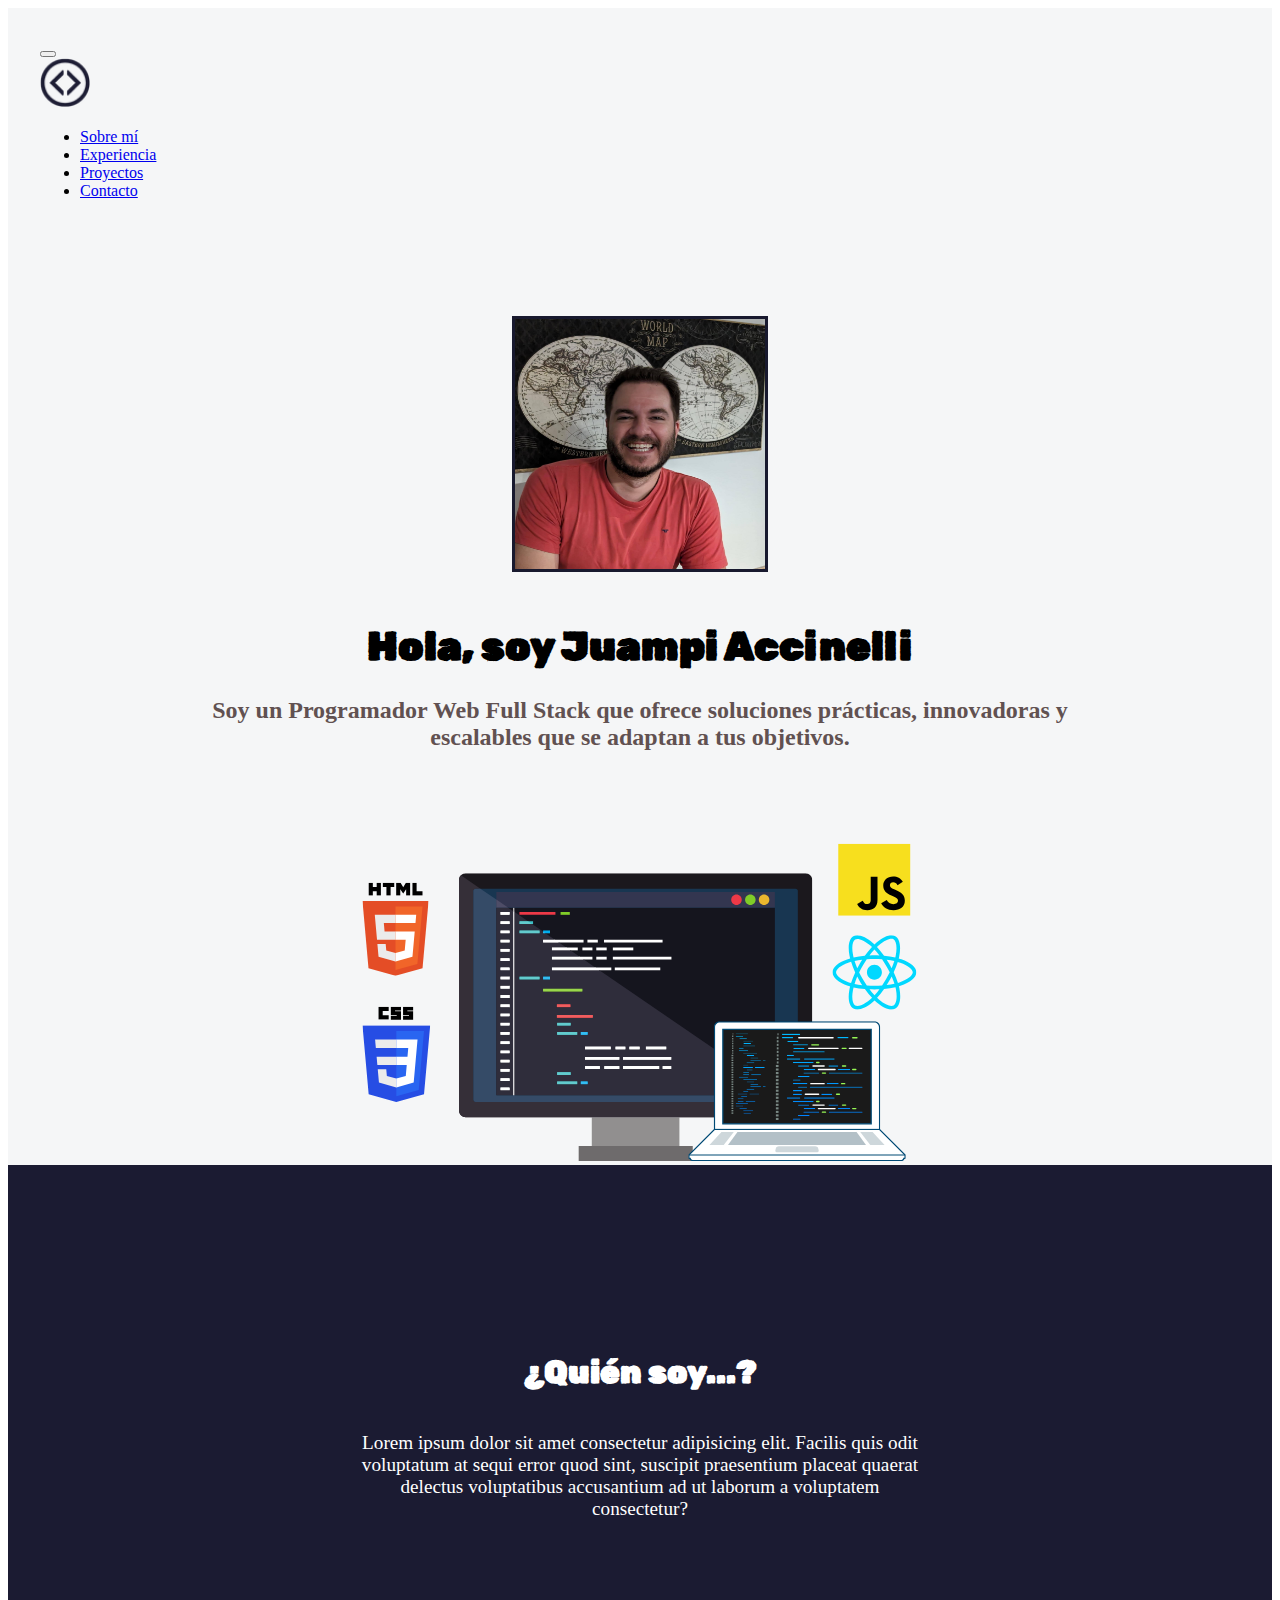
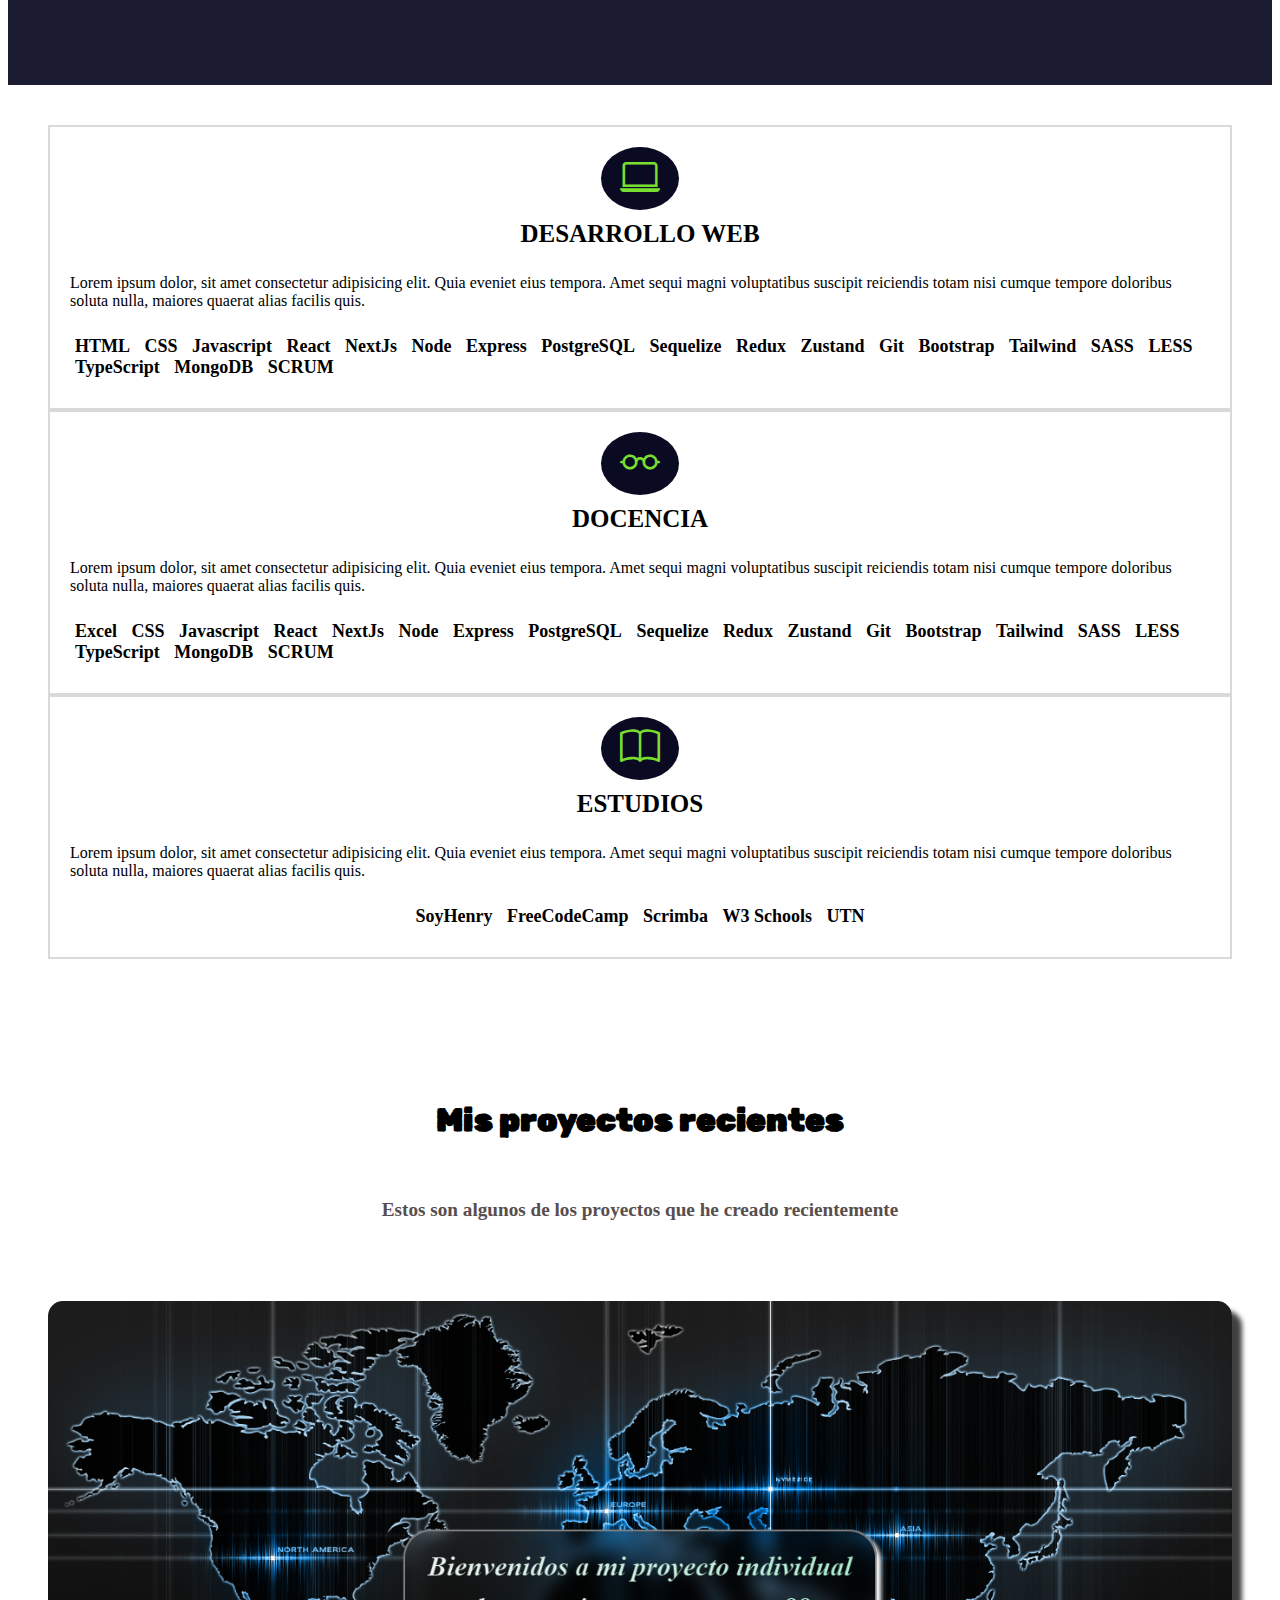
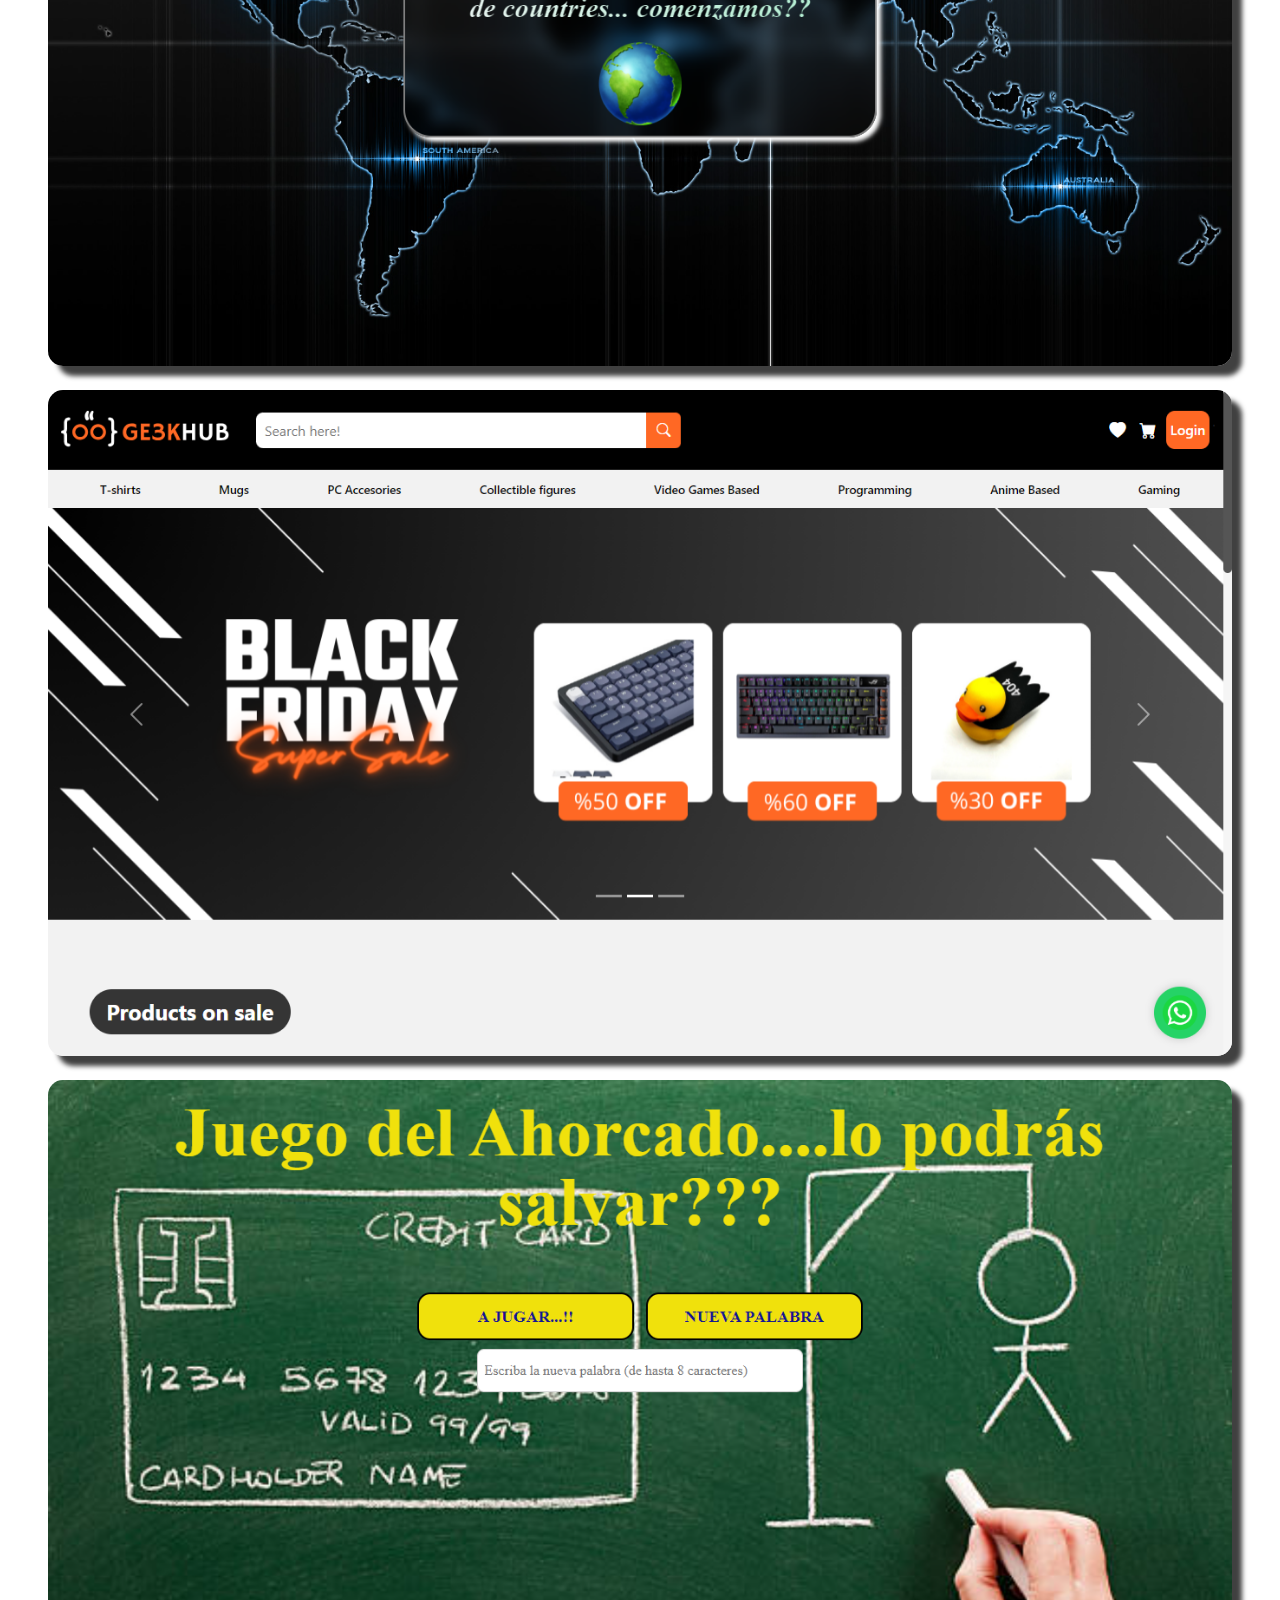
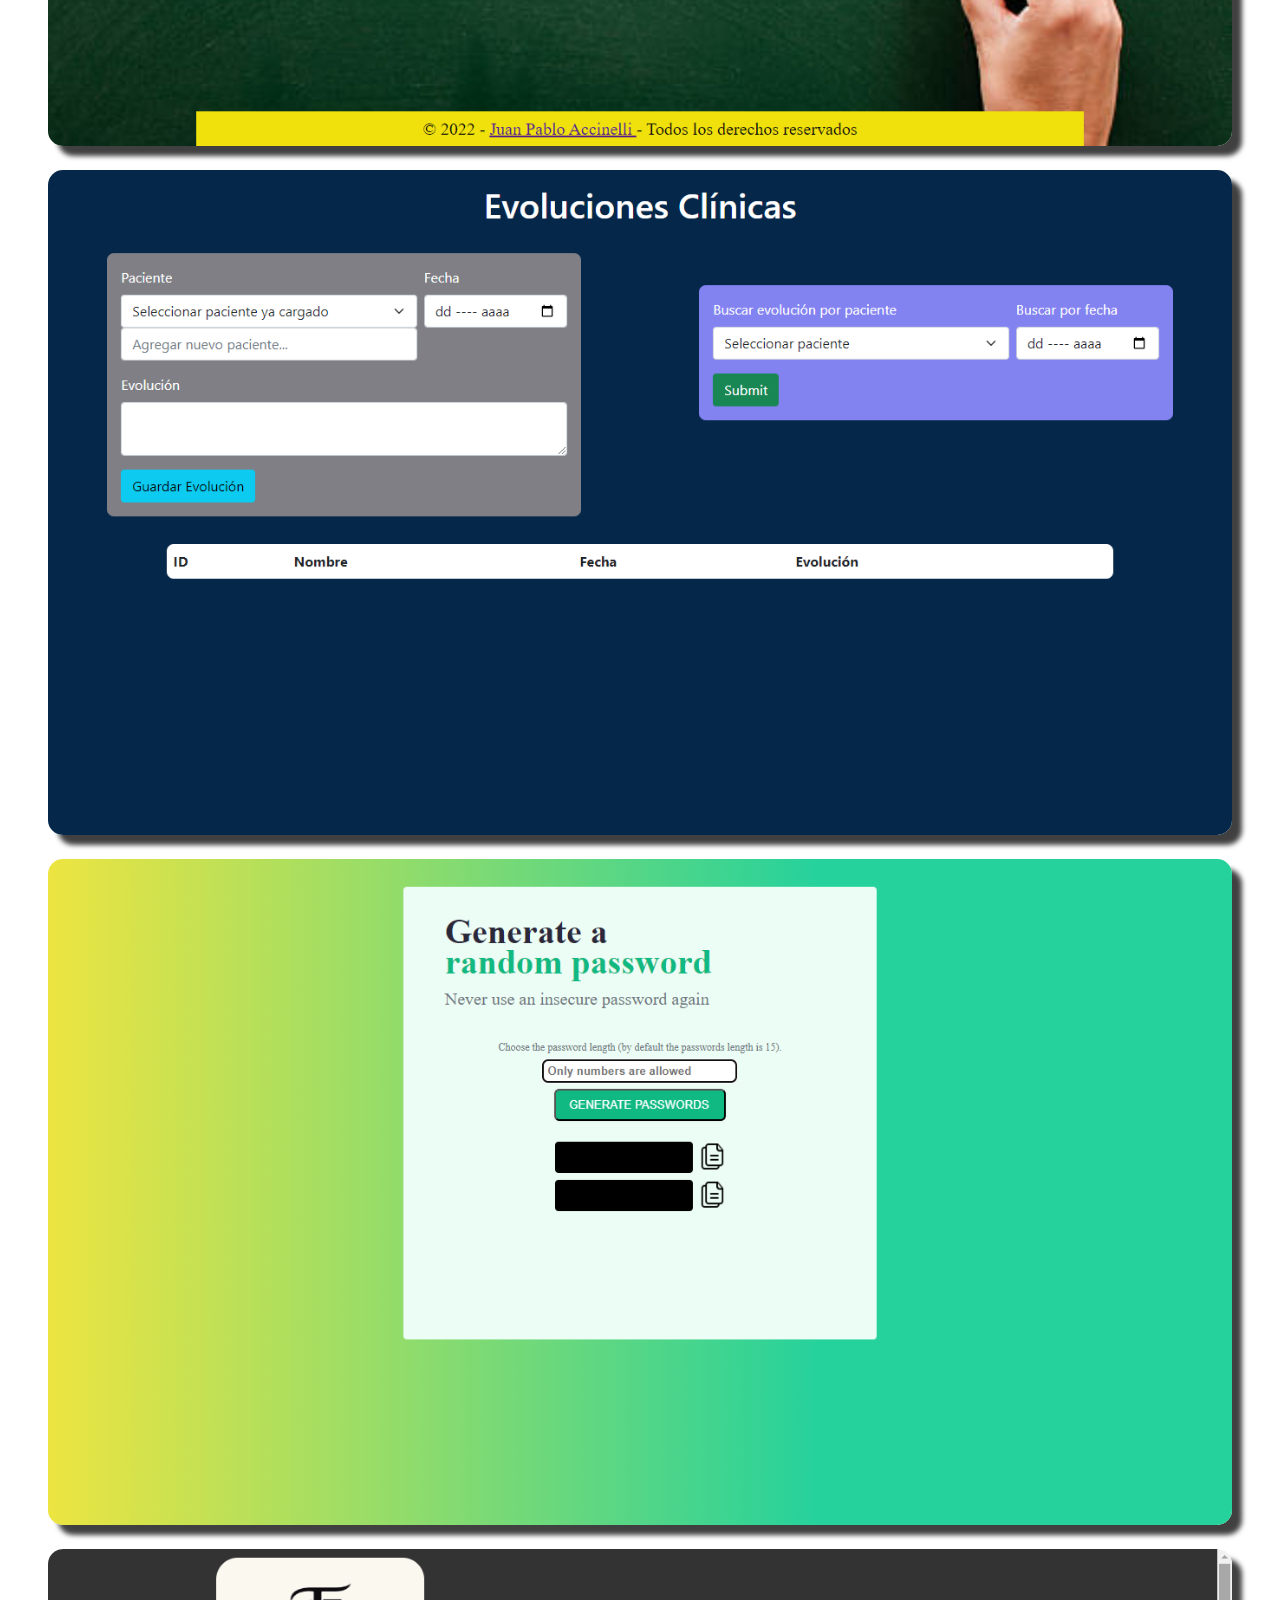
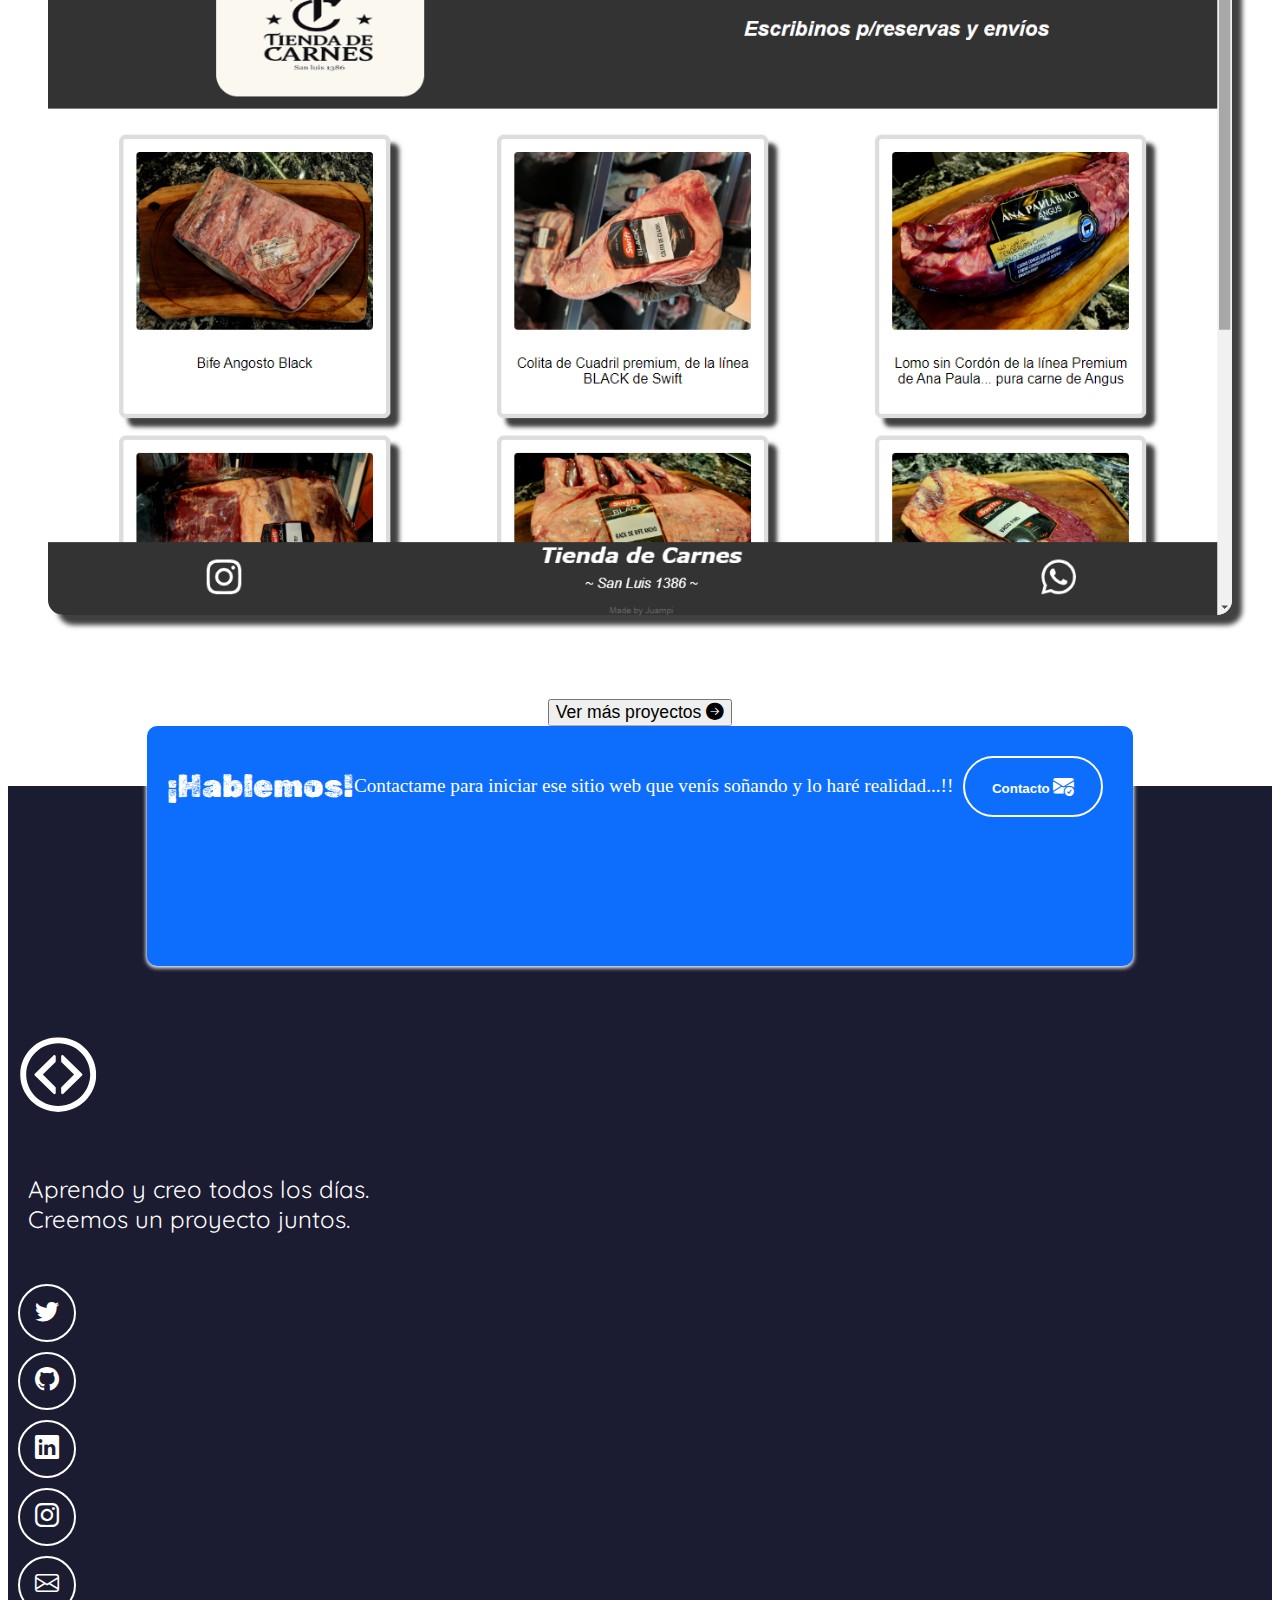
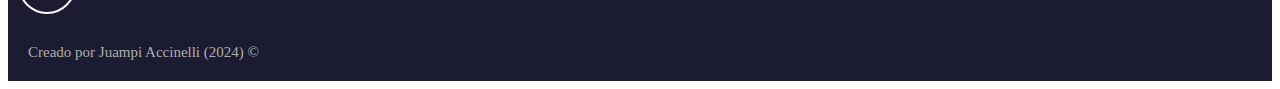
==== commit e3500f19: "Terminado el Footer" ====
--- a/index.html
+++ b/index.html
@@ -34,7 +34,7 @@
     <!-- Google Fonts -->
     <link rel="preconnect" href="https://fonts.googleapis.com">
     <link rel="preconnect" href="https://fonts.gstatic.com" crossorigin>
-    <link href="https://fonts.googleapis.com/css2?family=Rubik+Dirt&display=swap" rel="stylesheet">
+    <link href="https://fonts.googleapis.com/css2?family=Quicksand:wght@300..700&family=Rubik+Dirt&display=swap" rel="stylesheet">
   </head>
   <body>
     <!-- Navbar -->
@@ -53,7 +53,7 @@
         </button>
         <div class="collapse navbar-collapse" id="navbar-toggler">
           <a class="navbar-brand" href="#">
-            <img src="./images/juampi.jpg" width="50" alt="logo de mi marca personal">
+            <img src="./images/icono.png" width="50" alt="logo de mi marca personal">
           </a>
           <ul class="navbar-nav d-flex justfy-content-center align-items-center">
             <li class="nav-item">
@@ -72,7 +72,6 @@
         </div>
       </div>
     </nav>
-
 
     <!-- Seccion Hero -->
     <section class="hero align-items-stretch">
@@ -333,6 +332,9 @@
         </a>
 
       </div>
+      <div class="derechos-de-autor">
+        Creado por Juampi Accinelli (2024) &#169;
+      </div>
 
     </footer>
 
@@ -343,4 +345,4 @@
       crossorigin="anonymous"
     ></script>
   </body>
-</html>
+</html>--- a/style.css
+++ b/style.css
@@ -241,10 +241,10 @@
   margin: 10px;
   border-radius: 100px;
   transition: all 0.2s ease-in-out;
+
   &:hover {
     background-color: white;
     color: black;
-
   }
 }
 
@@ -274,9 +274,43 @@
   font-size: 1.5rem;
   padding: 20px;
   margin-bottom: 30px;
-}
-
-.
+  font-family: 'Quicksand', sans-serif;
+}
+
+.iconos-redes-sociales a {
+  width: 50px;
+  height: 50px;
+  display: flex;
+  align-items: center;
+  justify-content: center;
+  padding: 2px;
+  margin: 10px;
+  border: solid 2px white;
+  border-radius: 50%;
+  transition: all 0.2s ease-in;
+
+  &:hover {
+    background-color: white;
+    border: 2px solid rgb(13,110,253);
+
+    & i {
+      color: black;
+    }
+  }
+}
+
+.iconos-redes-sociales i {
+  color: white;
+  font-size: 1.5rem;
+  transition: all 0.2s ease-in;
+}
+
+.derechos-de-autor {
+  font-size: 15px;
+  color: #aeaeae;
+  padding: 20px;
+}
+
 
 
 /* RESPONSIVE */
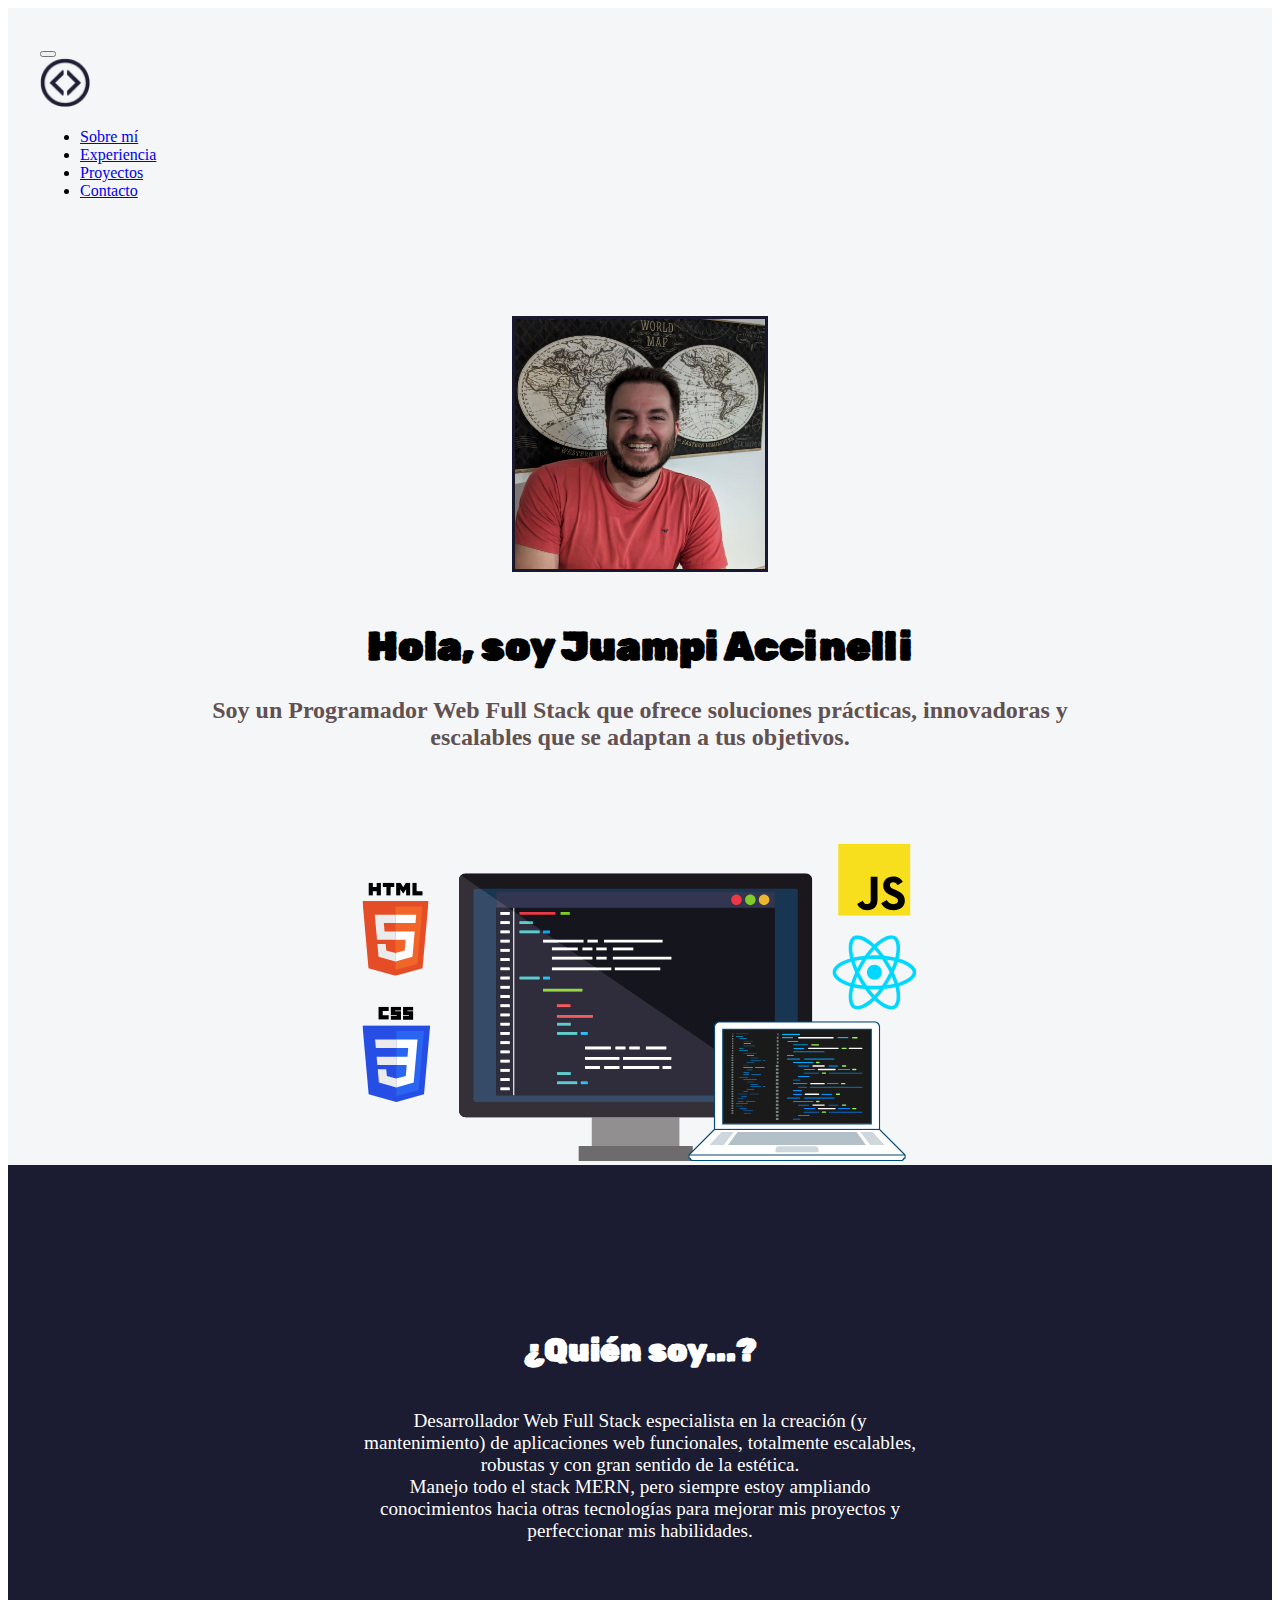
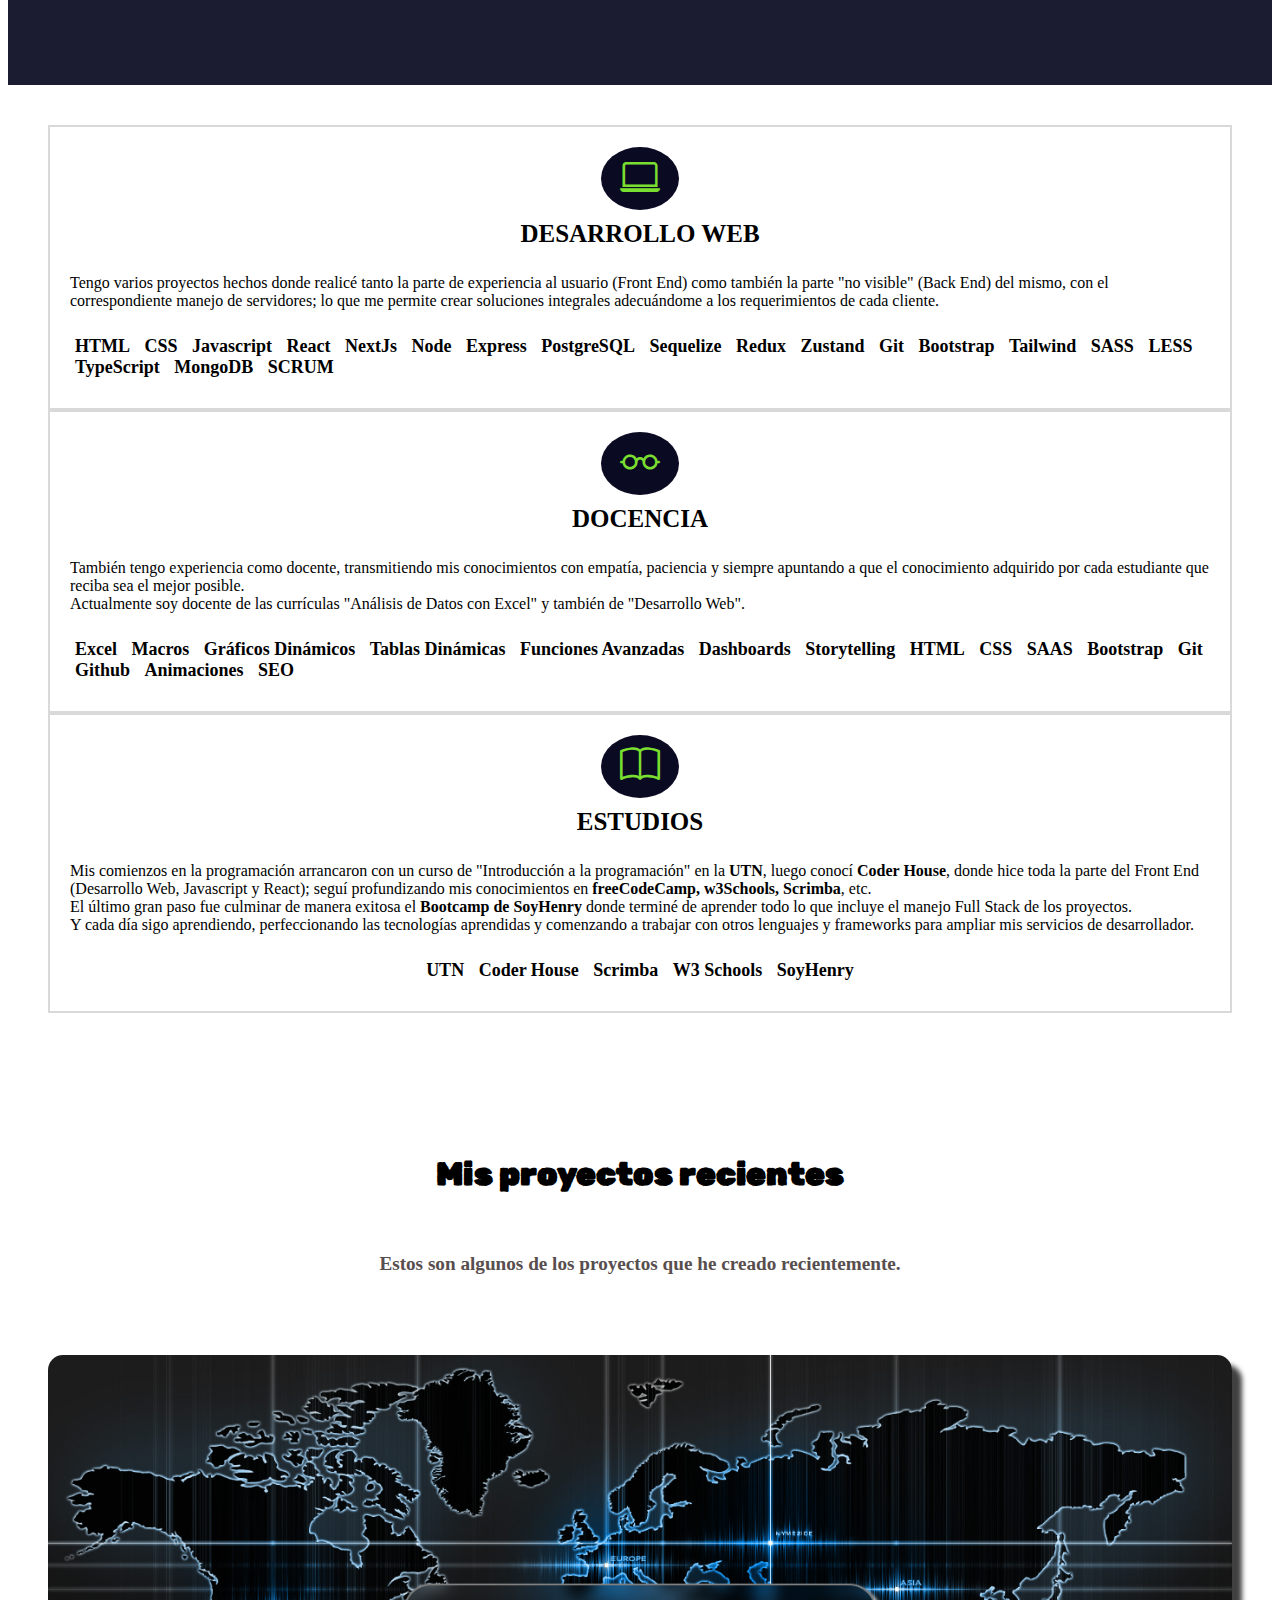
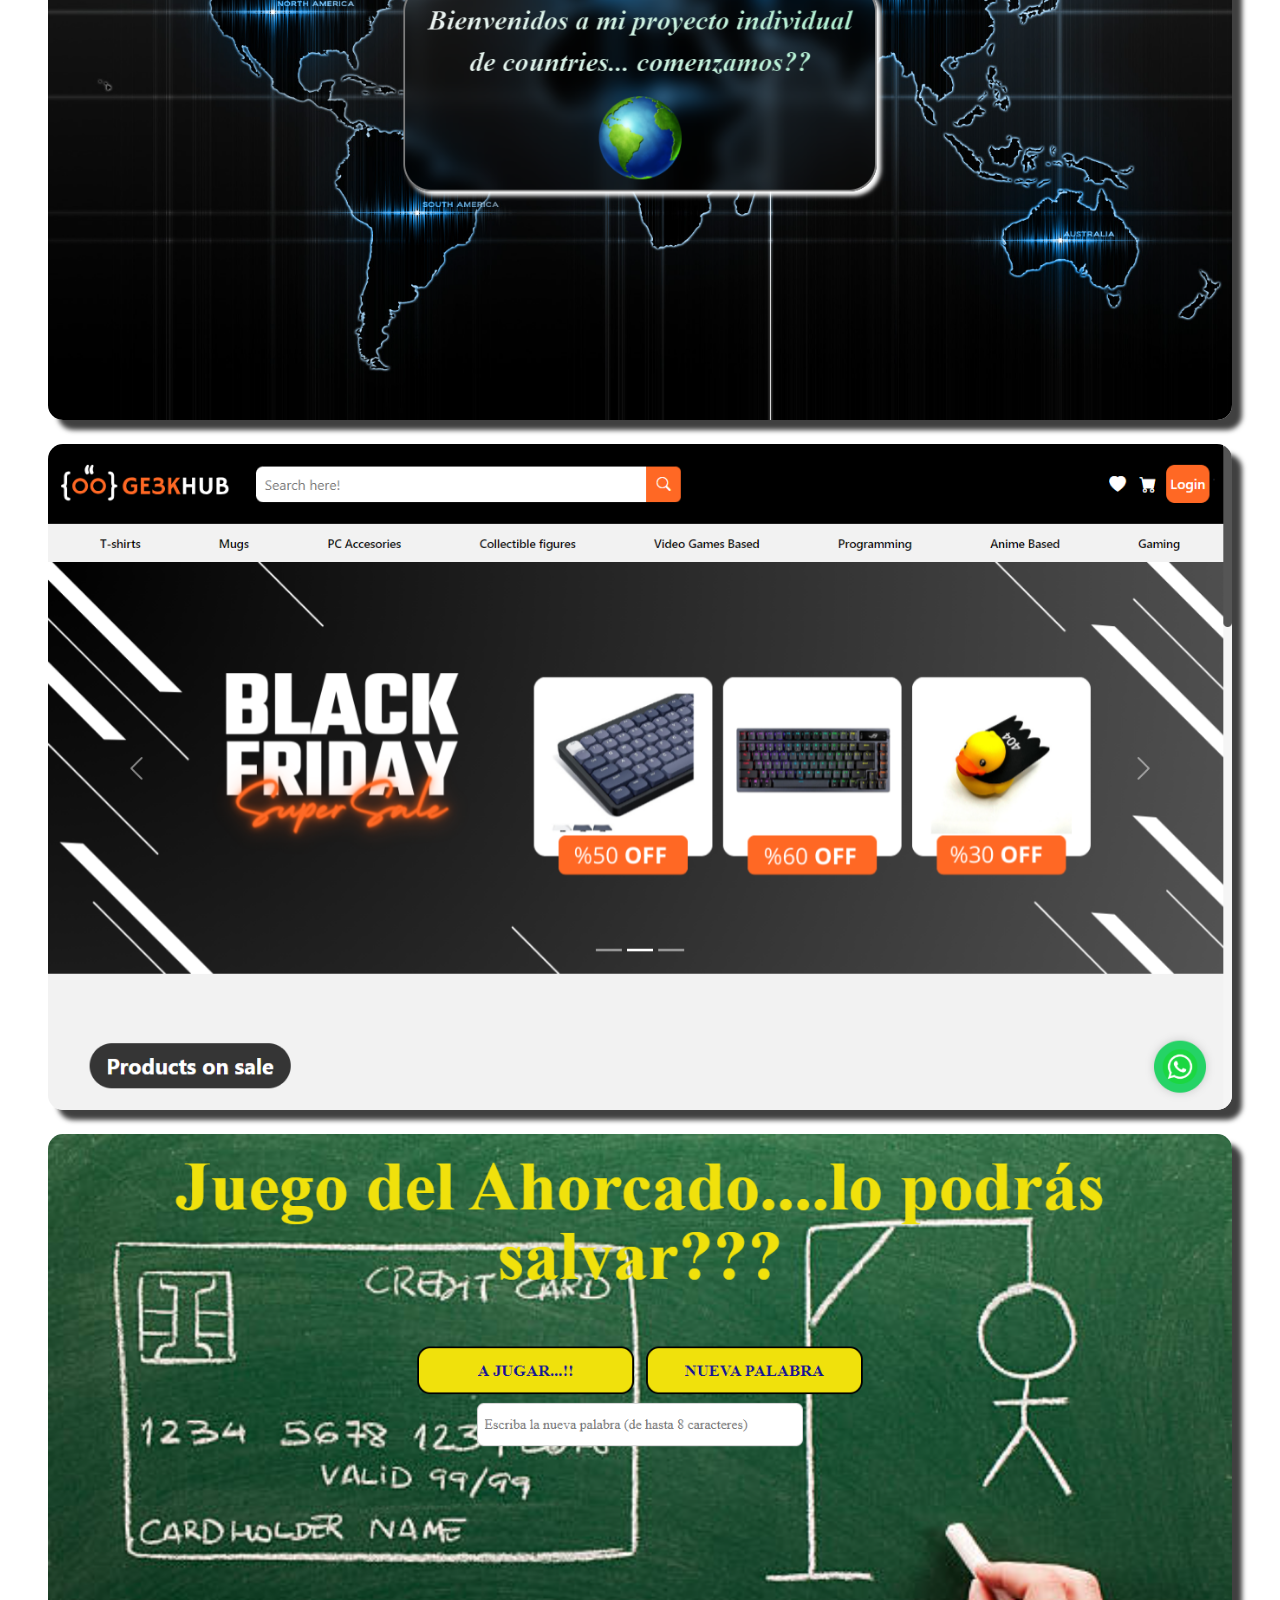
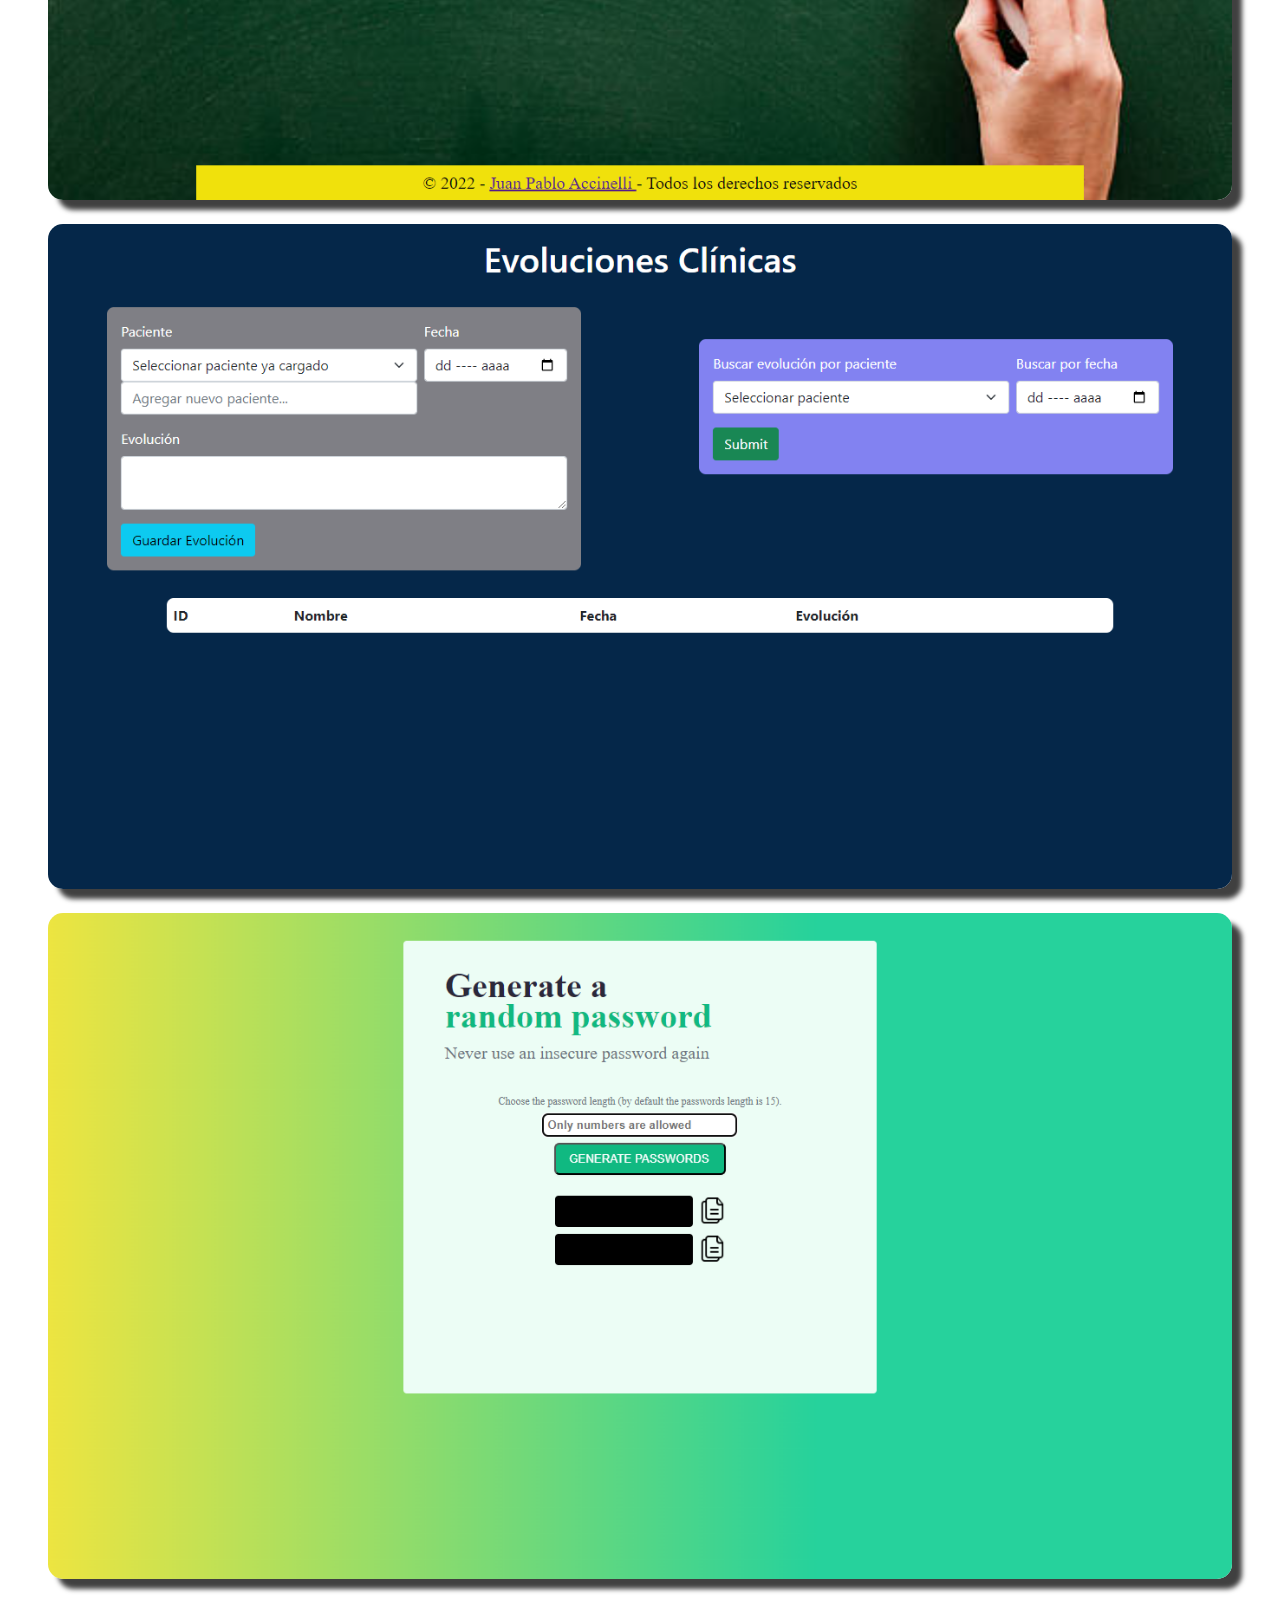
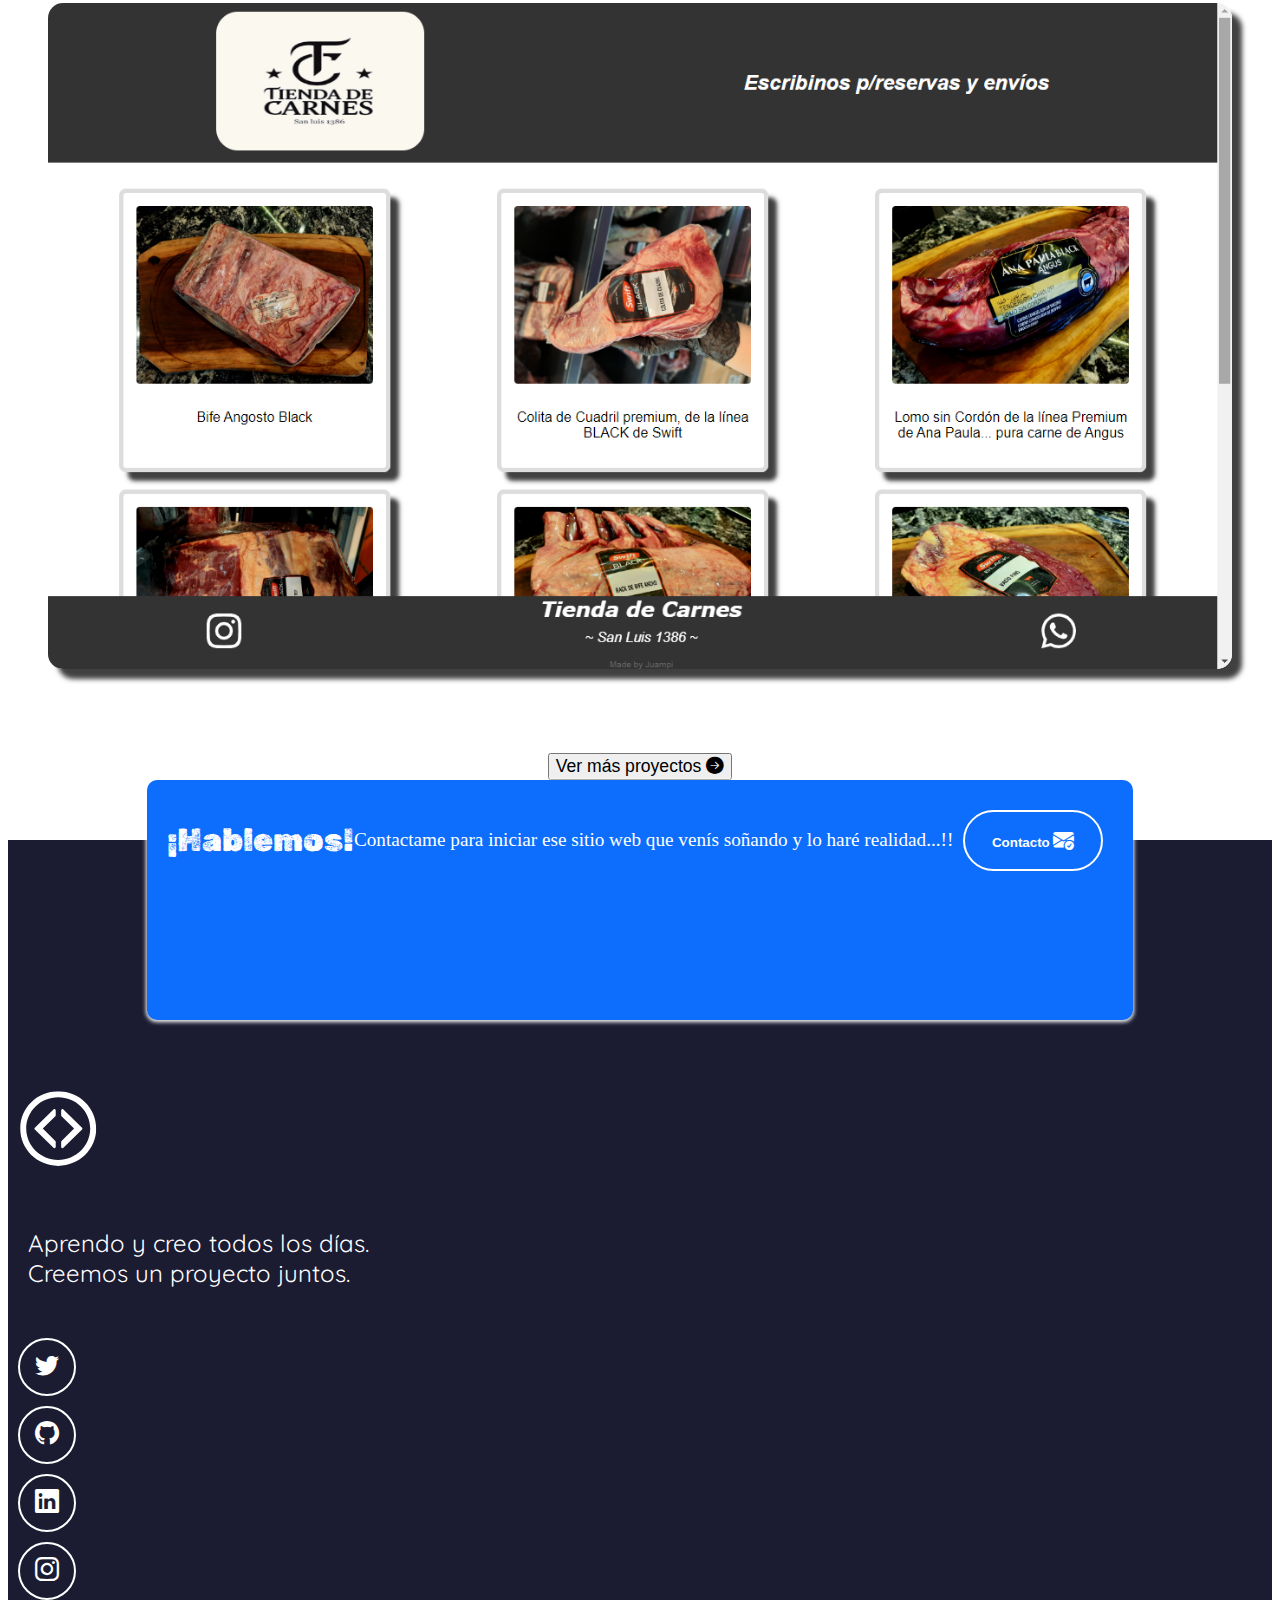
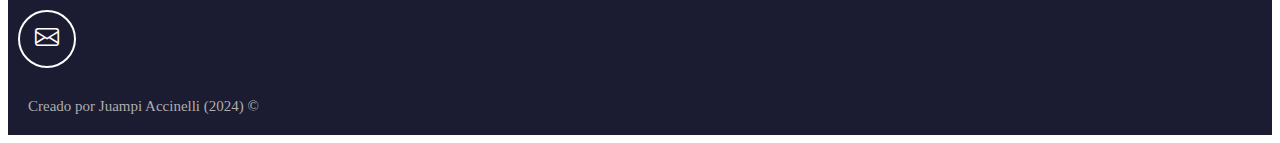
==== commit 5587d082: "Acaba últimos detalles para poder hacer el deploy" ====
--- a/index.html
+++ b/index.html
@@ -89,7 +89,8 @@
     <section class="sobre-mi seccion-oscura" id="sobre_mi">
       <div class="contenedor">
         <h2 class="seccion-titulo"> ¿Quién soy...?</h2>
-        <p class="seccion-texto">Lorem ipsum dolor sit amet consectetur adipisicing elit. Facilis quis odit voluptatum at sequi error quod sint, suscipit praesentium placeat quaerat delectus voluptatibus accusantium ad ut laborum a voluptatem consectetur?</p>
+        <p class="seccion-texto">Desarrollador Web Full Stack especialista en la creación (y mantenimiento) de aplicaciones web funcionales, totalmente escalables, robustas y con gran sentido de la estética. <br>
+        Manejo todo el stack MERN, pero siempre estoy ampliando conocimientos hacia otras tecnologías para mejorar mis proyectos y perfeccionar mis habilidades.</p>
       </div>
     </section>
 
@@ -101,7 +102,7 @@
           <div class="columna col-12 col-md-4">
             <i class="bi bi-laptop"></i>
             <p class="experiencia-titulo">DESARROLLO WEB</p>
-            <p>Lorem ipsum dolor, sit amet consectetur adipisicing elit. Quia eveniet eius tempora. Amet sequi magni voluptatibus suscipit reiciendis totam nisi cumque tempore doloribus soluta nulla, maiores quaerat alias facilis quis.</p>
+            <p>Tengo varios proyectos hechos donde realicé tanto la parte de experiencia al usuario (Front End) como también la parte "no visible" (Back End) del mismo, con el correspondiente manejo de servidores; lo que me permite crear soluciones integrales adecuándome a los requerimientos de cada cliente.</p>
             <div class="badges-contenedor">
               <span class="badge text-bg-primary">HTML</span>
               <span class="badge text-bg-primary">CSS</span>
@@ -128,40 +129,36 @@
           <div class="columna col-12 col-md-4">
             <i class="bi bi-eyeglasses"></i>
             <p class="experiencia-titulo">DOCENCIA</p>
-            <p>Lorem ipsum dolor, sit amet consectetur adipisicing elit. Quia eveniet eius tempora. Amet sequi magni voluptatibus suscipit reiciendis totam nisi cumque tempore doloribus soluta nulla, maiores quaerat alias facilis quis.</p>
+            <p>También tengo experiencia como docente, transmitiendo mis conocimientos con empatía, paciencia y siempre apuntando a que el conocimiento adquirido por cada estudiante que reciba sea el mejor posible. <br> Actualmente soy docente de las currículas "Análisis de Datos con Excel" y también de "Desarrollo Web".</p>
             <div class="badges-contenedor">
               <span class="badge text-bg-primary">Excel</span>
+              <span class="badge text-bg-primary">Macros</span>
+              <span class="badge text-bg-primary">Gráficos Dinámicos</span>
+              <span class="badge text-bg-primary">Tablas Dinámicas</span>
+              <span class="badge text-bg-primary">Funciones Avanzadas</span>
+              <span class="badge text-bg-primary">Dashboards</span>
+              <span class="badge text-bg-primary">Storytelling</span>
+              <span class="badge text-bg-primary">HTML</span>
               <span class="badge text-bg-primary">CSS</span>
-              <span class="badge text-bg-primary">Javascript</span>
-              <span class="badge text-bg-primary">React</span>
-              <span class="badge text-bg-primary">NextJs</span>
-              <span class="badge text-bg-primary">Node</span>
-              <span class="badge text-bg-primary">Express</span>
-              <span class="badge text-bg-primary">PostgreSQL</span>
-              <span class="badge text-bg-primary">Sequelize</span>
-              <span class="badge text-bg-primary">Redux</span>
-              <span class="badge text-bg-primary">Zustand</span>
+              <span class="badge text-bg-primary">SAAS</span>
+              <span class="badge text-bg-primary">Bootstrap</span>
               <span class="badge text-bg-primary">Git</span>
-              <span class="badge text-bg-primary">Bootstrap</span>
-              <span class="badge text-bg-primary">Tailwind</span>
-              <span class="badge text-bg-primary">SASS</span>
-              <span class="badge text-bg-primary">LESS</span>
-              <span class="badge text-bg-primary">TypeScript</span>
-              <span class="badge text-bg-primary">MongoDB</span>
-              <span class="badge text-bg-primary">SCRUM</span>
+              <span class="badge text-bg-primary">Github</span>
+              <span class="badge text-bg-primary">Animaciones</span>
+              <span class="badge text-bg-primary">SEO</span>
           </div>
         </div>
           <!-- Estudios -->
           <div class="columna col-12 col-md-4">
             <i class="bi bi-book"></i>
             <p class="experiencia-titulo">ESTUDIOS</p>
-            <p>Lorem ipsum dolor, sit amet consectetur adipisicing elit. Quia eveniet eius tempora. Amet sequi magni voluptatibus suscipit reiciendis totam nisi cumque tempore doloribus soluta nulla, maiores quaerat alias facilis quis.</p>
+            <p>Mis comienzos en la programación arrancaron con un curso de "Introducción a la programación" en la <b>UTN</b>, luego conocí <b>Coder House</b>, donde hice toda la parte del Front End (Desarrollo Web, Javascript y React); seguí profundizando mis conocimientos en <b>freeCodeCamp, w3Schools, Scrimba</b>, etc. <br> El último gran paso fue culminar de manera exitosa el <b>Bootcamp de SoyHenry</b> donde terminé de aprender todo lo que incluye el manejo Full Stack de los proyectos. <br> Y cada día sigo aprendiendo, perfeccionando las tecnologías aprendidas y comenzando a trabajar con otros lenguajes y frameworks para ampliar mis servicios de desarrollador.</p>
             <div class="badges-contenedor">
-              <span class="badge text-bg-primary">SoyHenry</span>
-              <span class="badge text-bg-primary">FreeCodeCamp</span>
+              <span class="badge text-bg-primary">UTN</span>
+              <span class="badge text-bg-primary">Coder House</span>
               <span class="badge text-bg-primary">Scrimba</span>
               <span class="badge text-bg-primary">W3 Schools</span>
-              <span class="badge text-bg-primary">UTN</span>
+              <span class="badge text-bg-primary">SoyHenry</span>
           </div>
         </div>
       </div>
@@ -170,7 +167,7 @@
     <!-- Proyectos -->
     <section class="proyectos-recientes seccion-clara d-flex flex-column" id="proyectos">
       <h2 class="seccion-titulo texto-negro">Mis proyectos recientes</h2>
-      <h3 class="seccion-descripcion">Estos son algunos de los proyectos que he creado recientemente</h3>
+      <h3 class="seccion-descripcion">Estos son algunos de los proyectos que he creado recientemente.</h3>
       <!-- Galería de Proyectos -->
       <div class="container text-center proyectos-contenedor">
         <div class="row">
--- a/style.css
+++ b/style.css
@@ -9,7 +9,6 @@
   justify-content: space-between;
 }
 
-
 /* ESTILOS GENERALES */
 section {
   display: flex;
@@ -37,6 +36,7 @@
   font-size: 2rem;
   padding: 15px 0;
   font-family: 'Rubik Dirt', cursive;
+  text-align: center;
 }
 
 .seccion-descripcion {
@@ -61,7 +61,6 @@
 .texto-blanco {
   color: white;
 }
-
 
 /* HERO */
 .hero {
@@ -88,7 +87,6 @@
   color: #615151;
 }
 
-
 /* SOBRE MI */
 .sobre-mi {
   height: 500px;
@@ -99,7 +97,6 @@
   max-width: 600px;
   text-align: center;
 }
-
 
 /* EXPERIENCIA */
 .experiencia {
@@ -144,7 +141,6 @@
 .badge {
   margin: 5px;
 }
-
 
 /* PROYECTOS */
 .proyectos-recientes {
@@ -206,7 +202,6 @@
   margin: 10px;
 }
 
-
 /* CONTACTO */
 .contacto .container {
   max-width: 1100px;
@@ -216,7 +211,7 @@
 
 .contacto .rectangulo {
   margin-top: -5rem;
-  background-color: rgb(13,110,253);
+  background-color: rgb(13, 110, 253);
   border-radius: 10px;
   box-shadow: 0 1px 4px 1px white;
 }
@@ -258,7 +253,6 @@
   color: black;
 }
 
-
 /* FOOTER */
 footer {
   min-height: 500px;
@@ -291,7 +285,7 @@
 
   &:hover {
     background-color: white;
-    border: 2px solid rgb(13,110,253);
+    border: 2px solid rgb(13, 110, 253);
 
     & i {
       color: black;
@@ -311,16 +305,39 @@
   padding: 20px;
 }
 
-
-
 /* RESPONSIVE */
 @media screen and (max-width: 400px) {
+  .hero-principal {
+    padding: 1rem;
+    width: 100%;
+  }
+  
   .overlay p {
     font-size: 18px;
   }
 
   .overlay i {
     font-size: 40px;
+  }
+
+  .experiencia .columna {
+    padding: 10px;
+  }
+
+  .seccion-texto {
+    padding: 0 0.125rem;
+  }
+
+  .experiencia {
+    padding: 40px 10px 60px 10px;
+  }
+
+  .proyectos-recientes {
+    padding: 20px;
+  }
+
+  .seccion-titulo {
+    text-align: center;
   }
 }
 
@@ -334,4 +351,4 @@
   .hero-inferior-imagen {
     max-width: 600px;
   }
-}+}
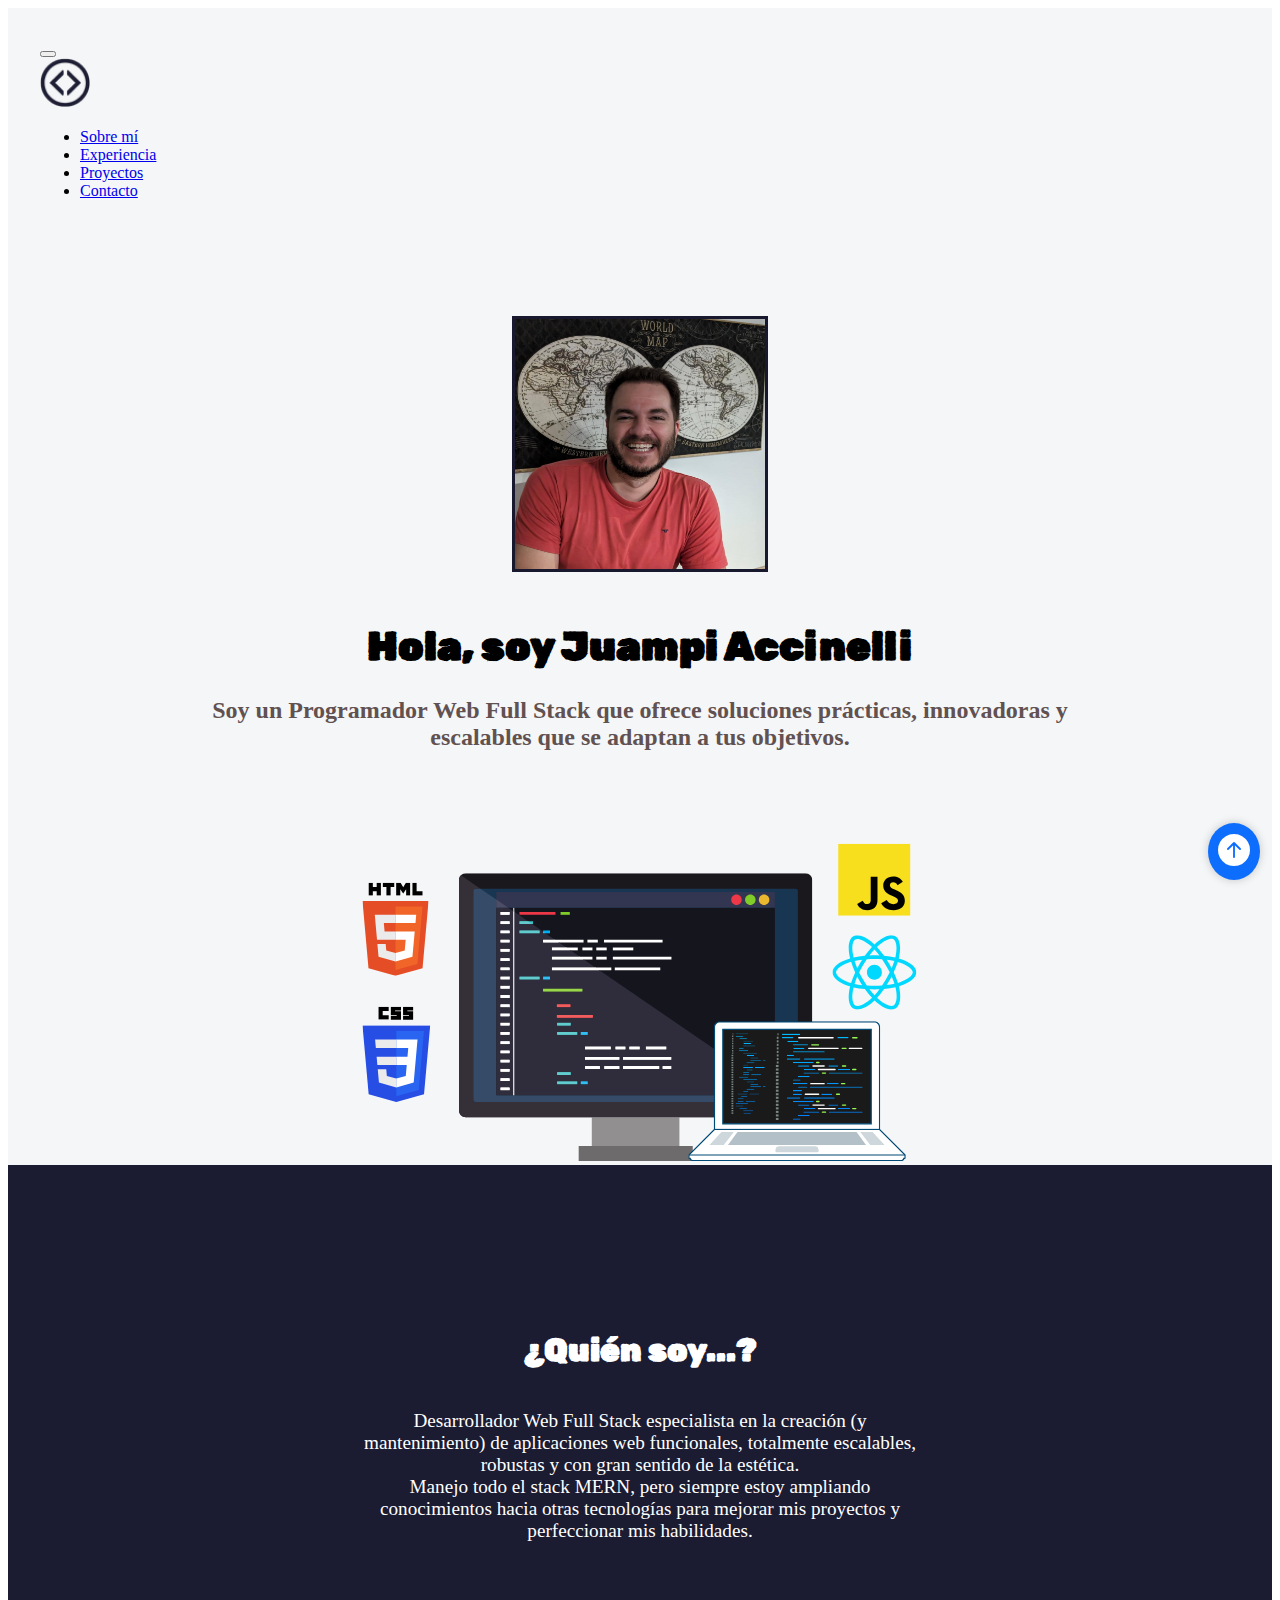
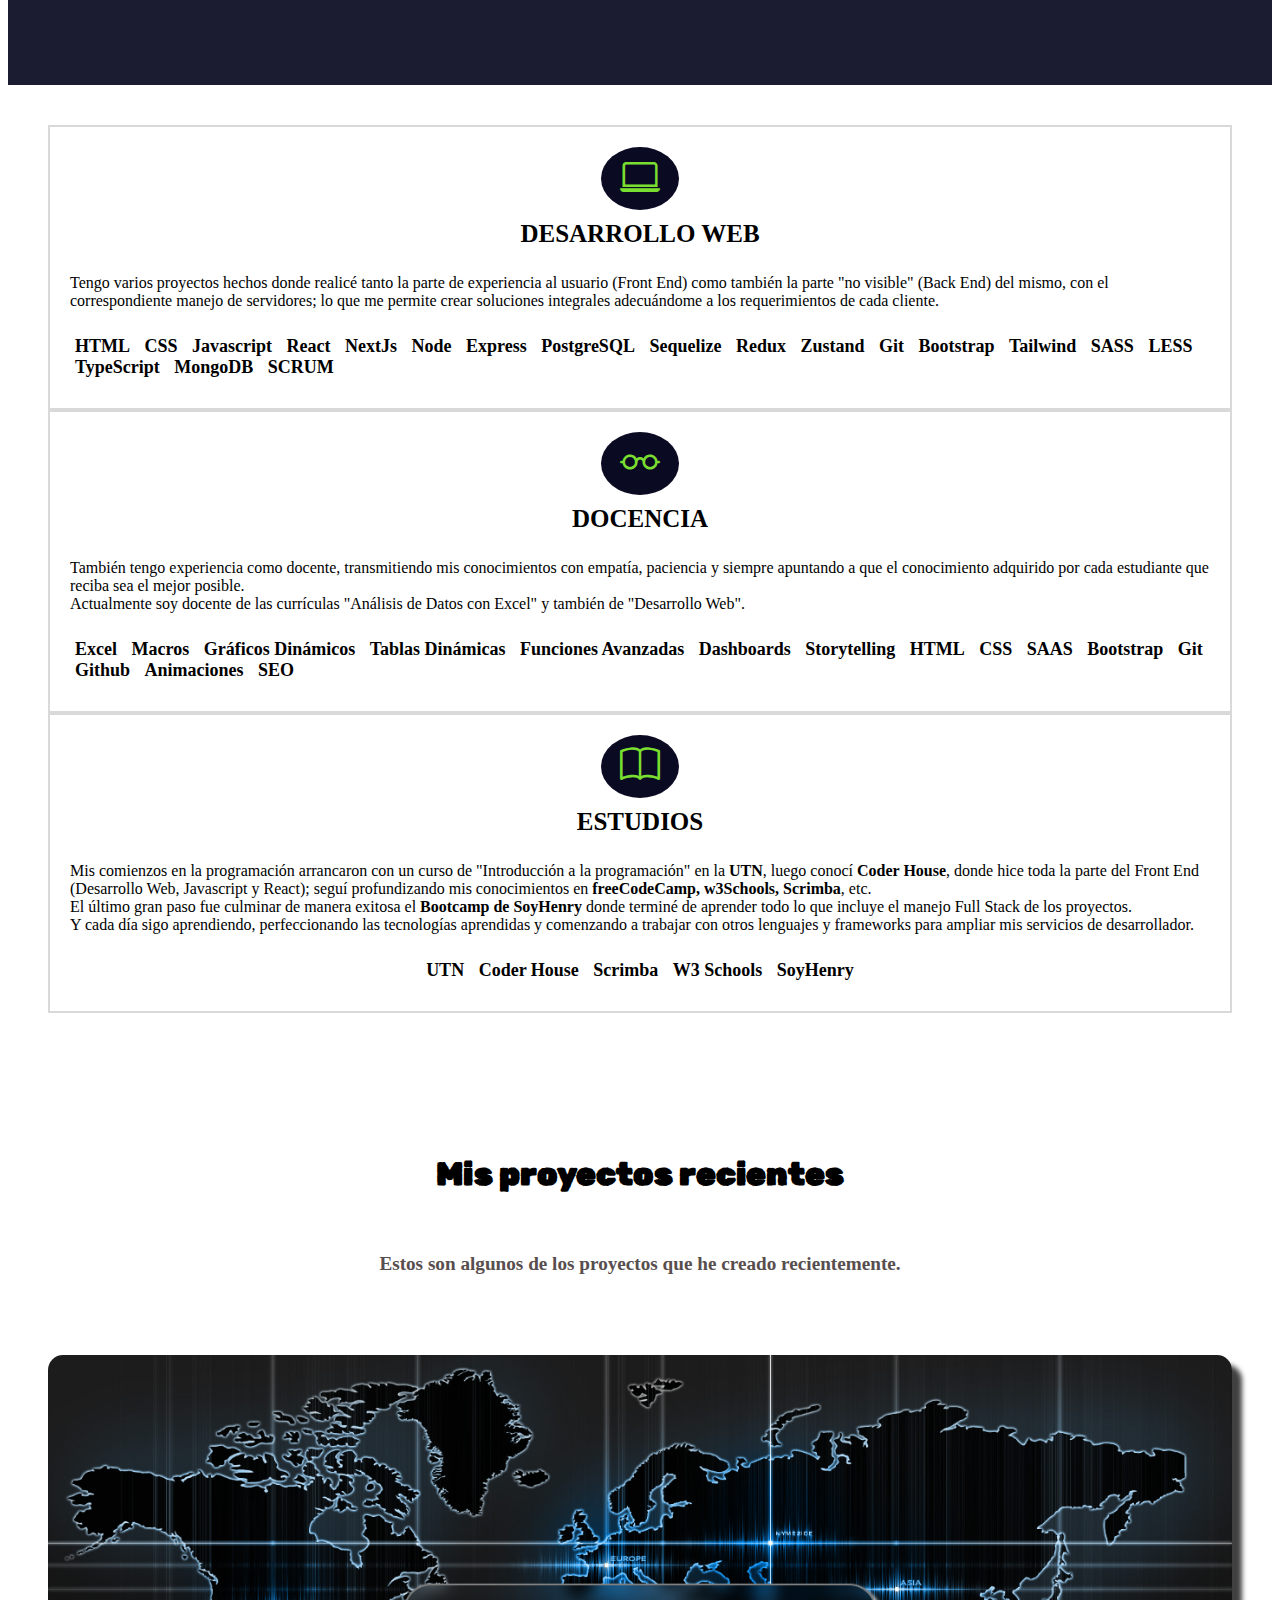
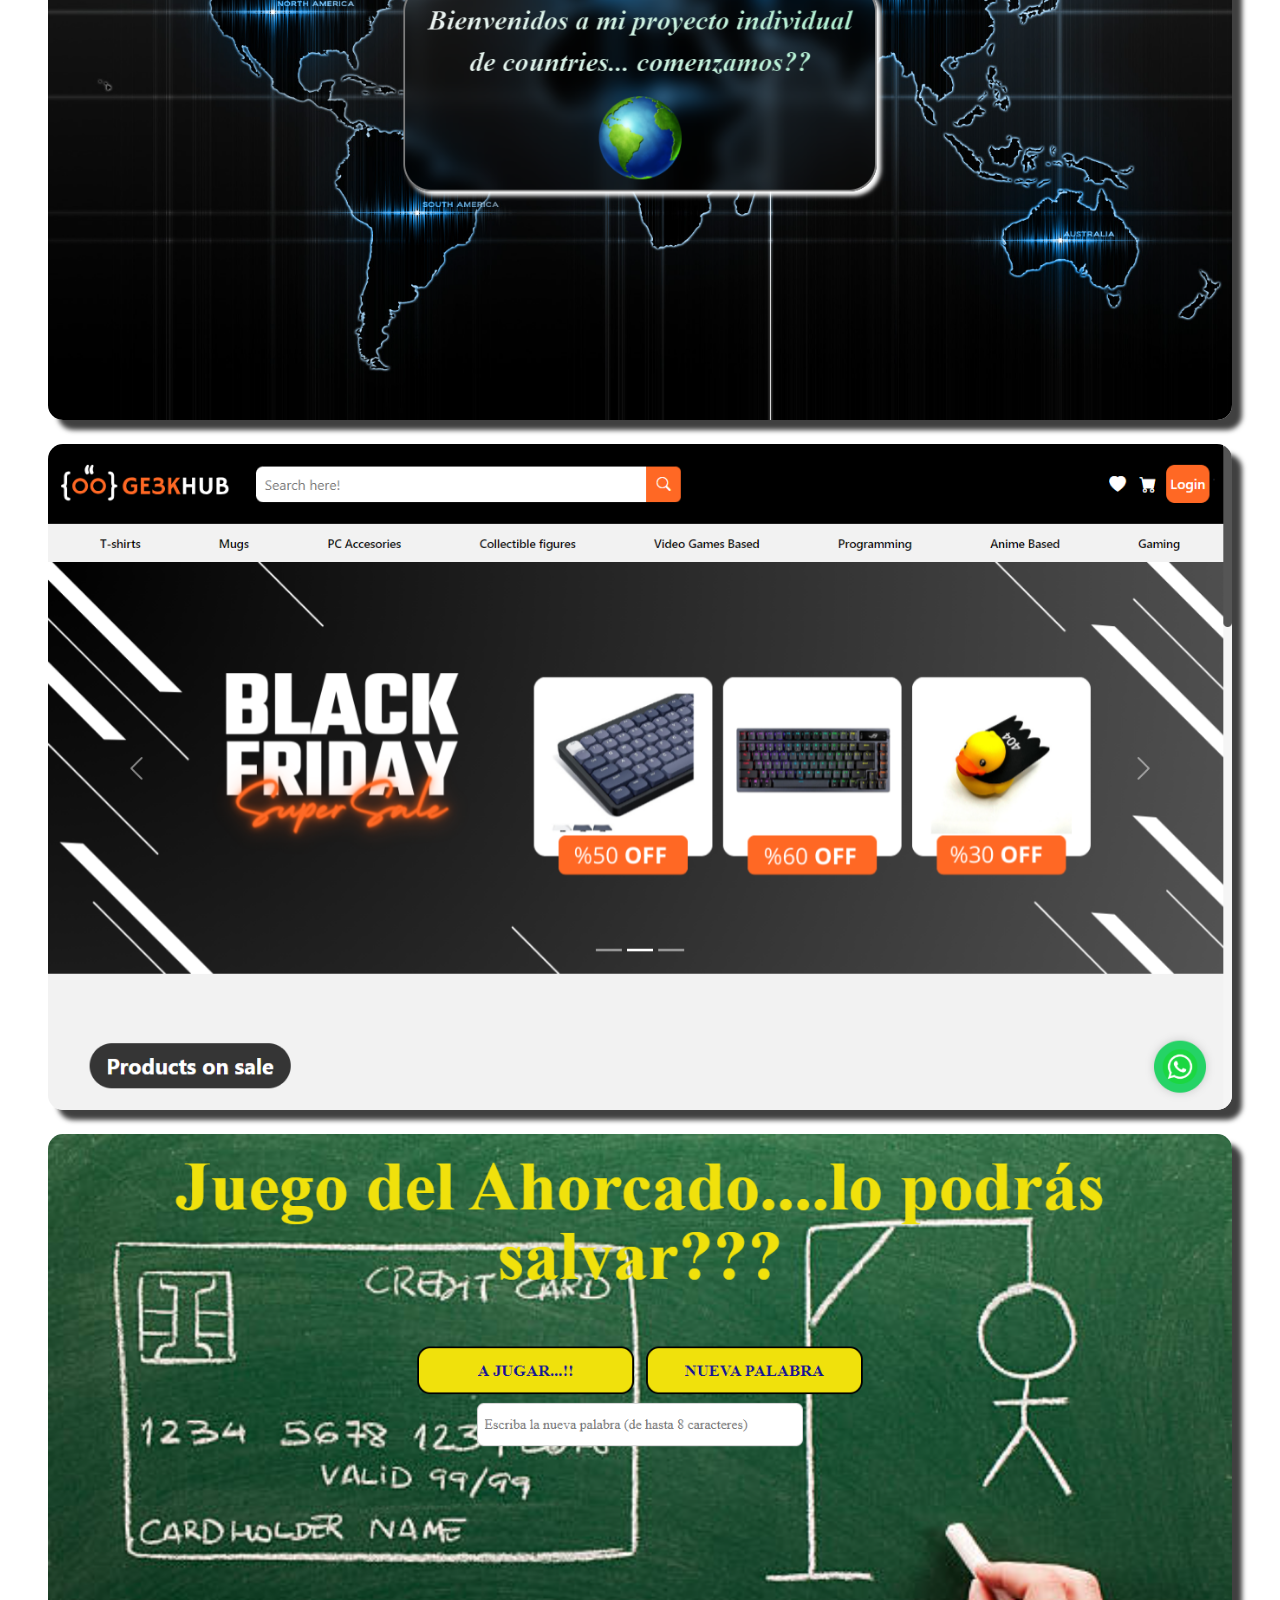
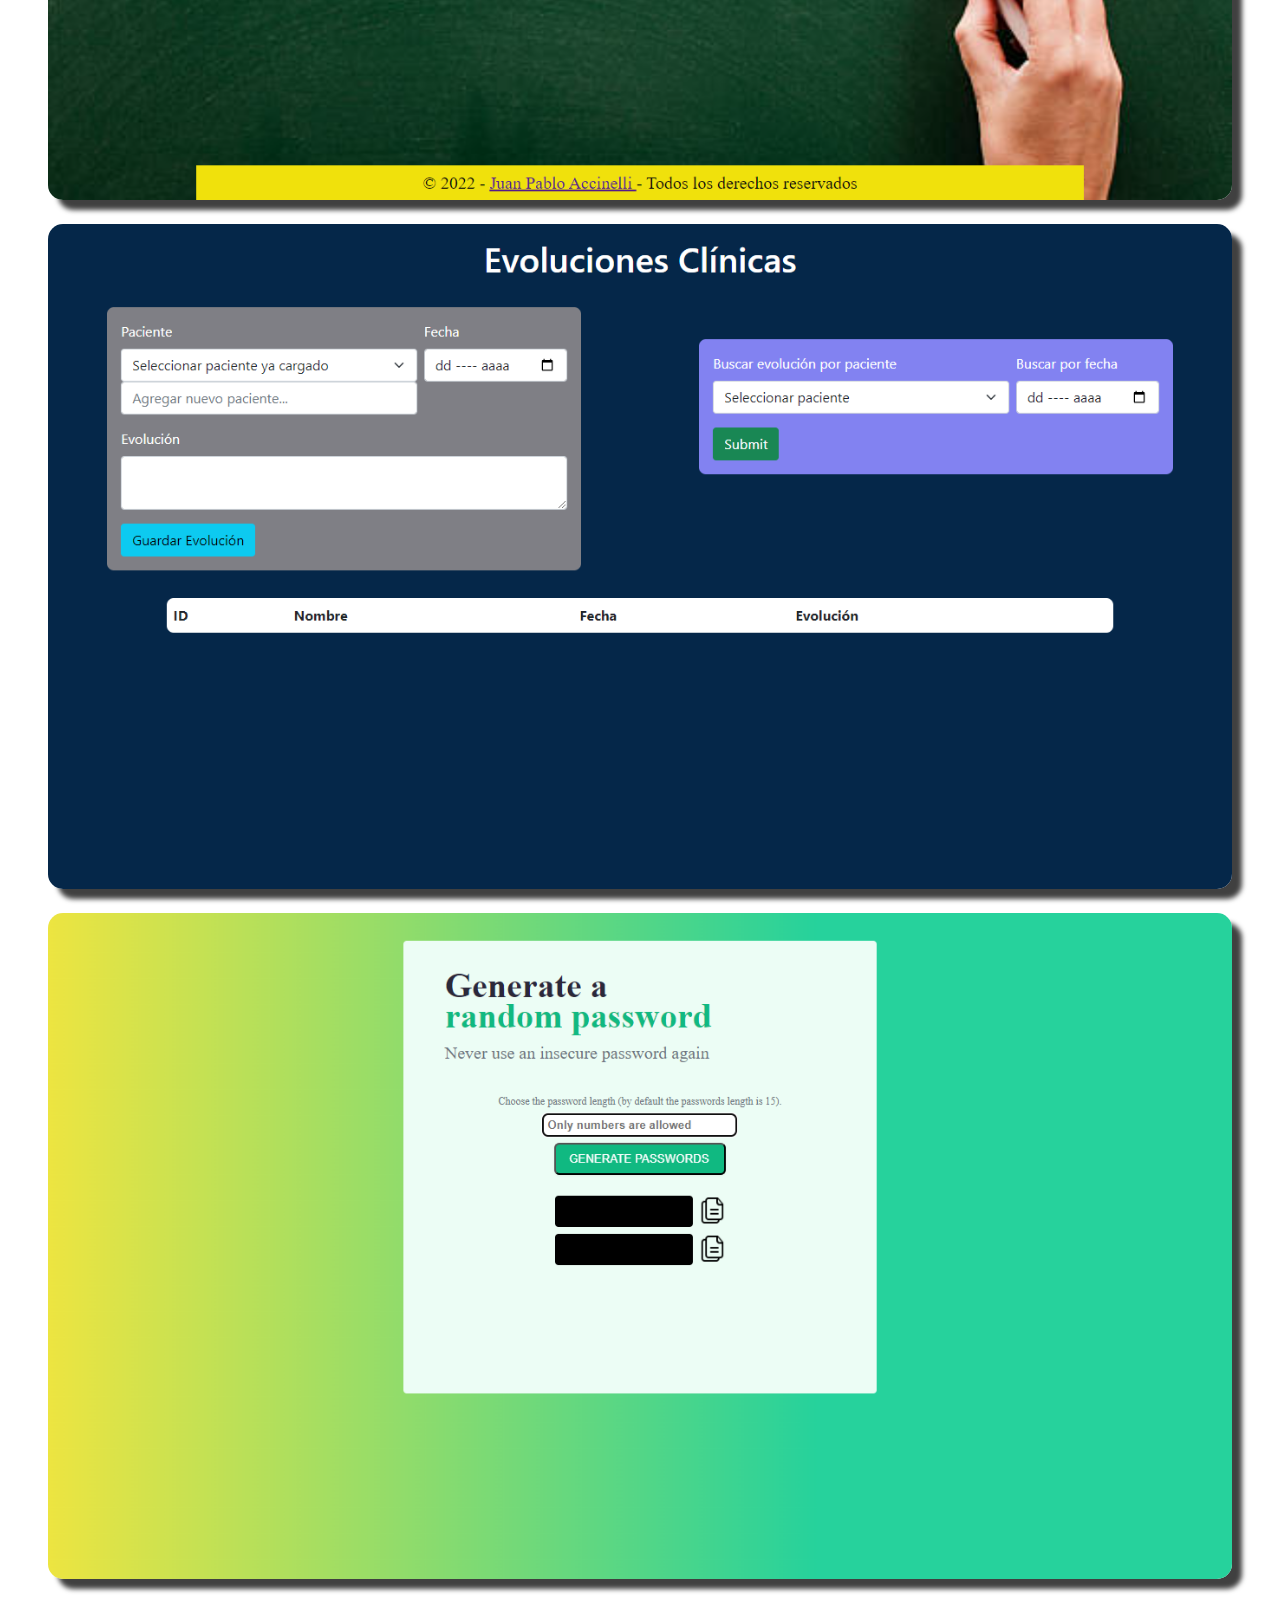
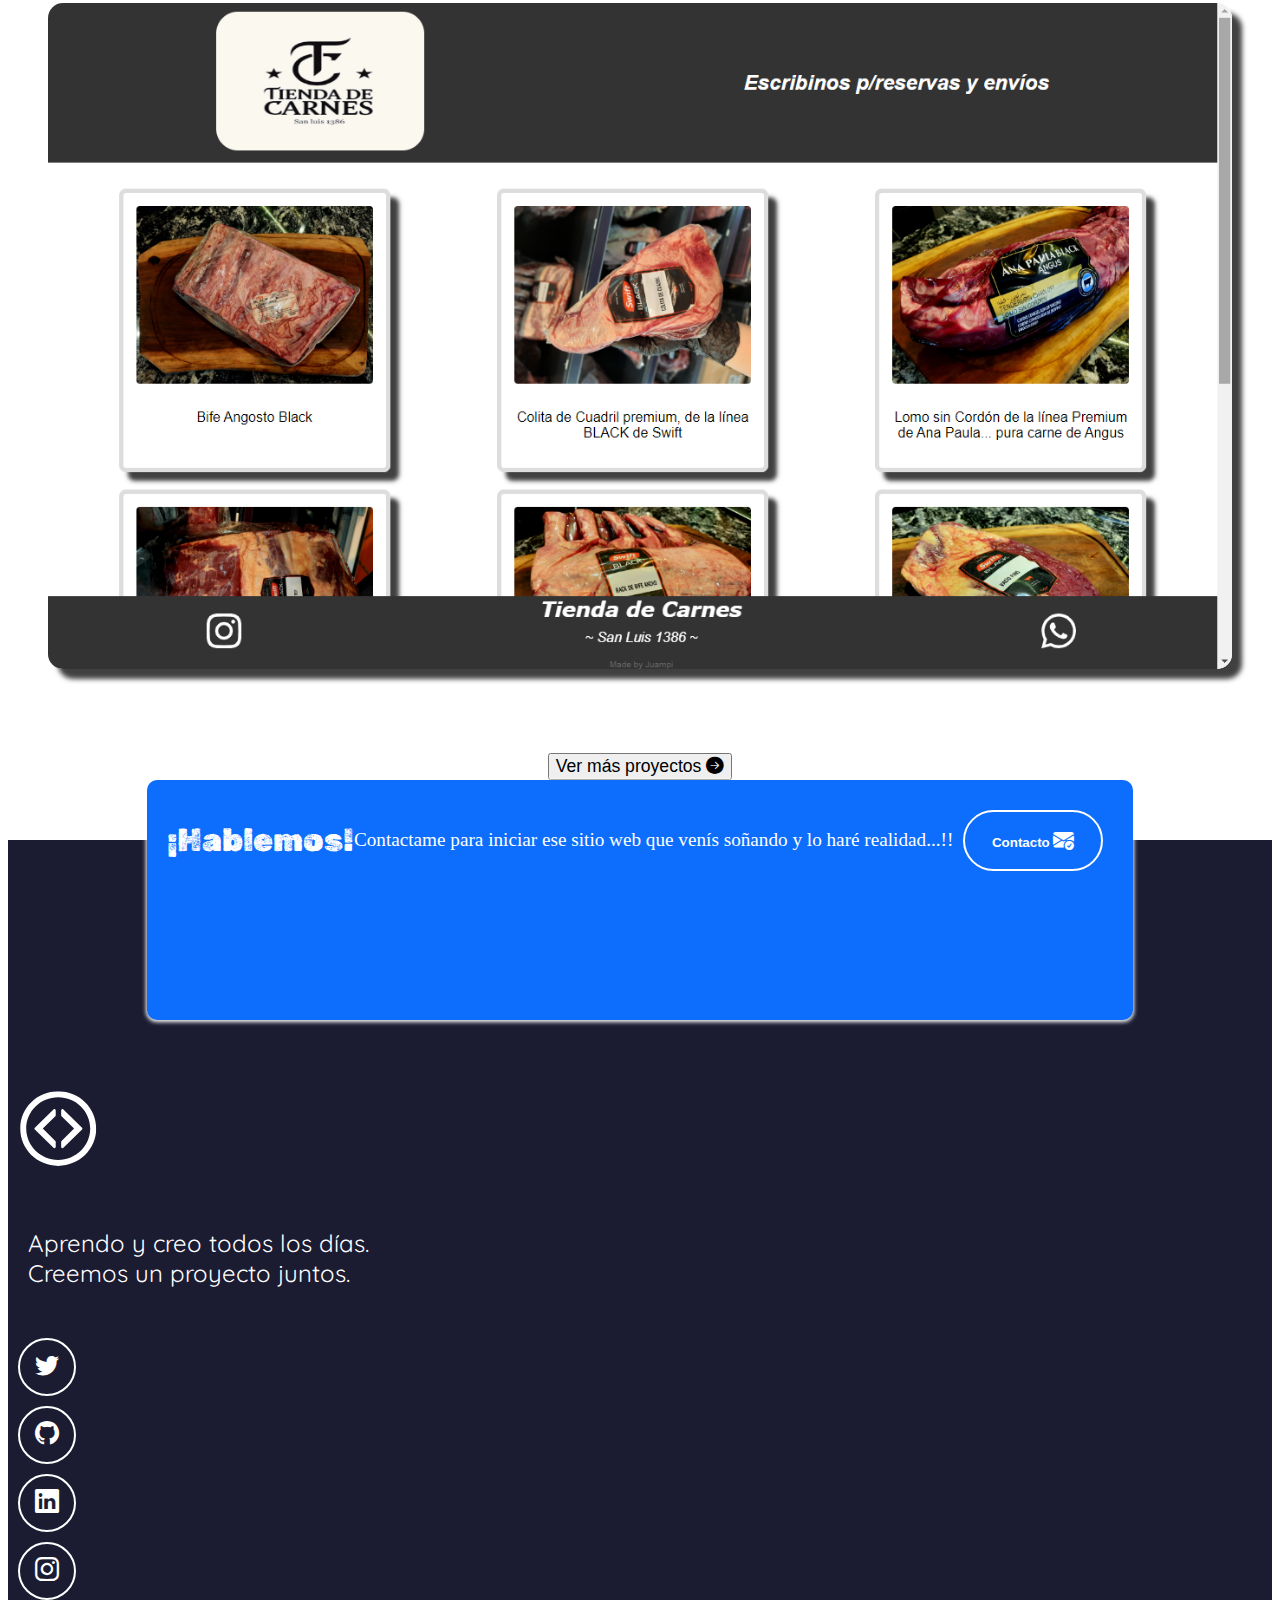
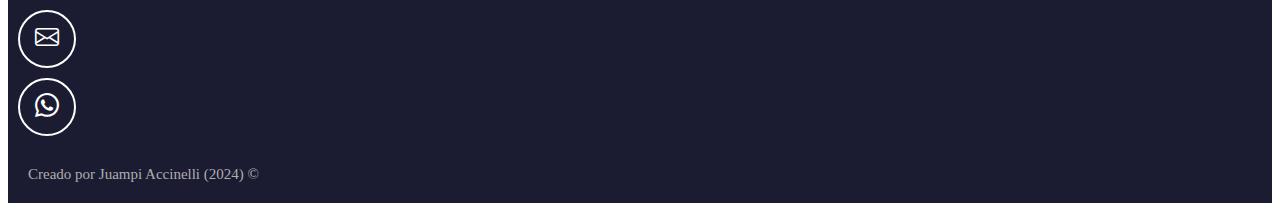
==== commit 67b45c66: "Crea un botón para volver arriba" ====
--- a/index.html
+++ b/index.html
@@ -63,10 +63,10 @@
               <a class="nav-link active" aria-current="page" href="#experiencia">Experiencia</a>
             </li>
             <li class="nav-item">
-              <a class="nav-link" href="#proyectos">Proyectos</a>
+              <a class="nav-link active" href="#proyectos">Proyectos</a>
             </li>
             <li class="nav-item">
-              <a class="nav-link" href="#contacto">Contacto</a>
+              <a class="nav-link active" href="#contacto">Contacto</a>
             </li>
           </ul>
         </div>
@@ -74,7 +74,7 @@
     </nav>
 
     <!-- Seccion Hero -->
-    <section class="hero align-items-stretch">
+    <section class="hero align-items-stretch" id="hero">
       <div class="hero-principal d-flex flex-column justify-content-center align-items-center">
         <img class="hero-imagen-dev rounded-circle" src="./images/juampi_centro.jpg" alt="Foto de Juampi Accinelli">
         <h1>Hola, soy Juampi Accinelli</h1>
@@ -327,6 +327,9 @@
         <a href="mailto:juanpaccinelli@gmail.com" target="_blank" rel="noopener noreferrer">
           <i class="bi bi-envelope"></i>
         </a>
+        <a href="https://api.whatsapp.com/send?phone=5493764277716" target="_blank" rel="noopener noreferrer">
+          <i class="bi bi-whatsapp"></i>
+        </a>
 
       </div>
       <div class="derechos-de-autor">
@@ -335,7 +338,17 @@
 
     </footer>
 
-
+    <!-- Botón para volver al navbar -->
+    <button id="scrollToTopBtn" onclick="scrollToTop()">
+      <i class="bi bi-arrow-up-circle-fill"></i>
+    </button>
+
+    <!-- Función para volver arriba -->
+    <script>
+      function scrollToTop() {
+        document.documentElement.scrollTop = 0;
+      }
+    </script>
     <script
       src="https://cdn.jsdelivr.net/npm/bootstrap@5.3.2/dist/js/bootstrap.bundle.min.js"
       integrity="sha384-C6RzsynM9kWDrMNeT87bh95OGNyZPhcTNXj1NW7RuBCsyN/o0jlpcV8Qyq46cDfL"
--- a/style.css
+++ b/style.css
@@ -86,6 +86,26 @@
   font-size: 1.5rem;
   color: #615151;
 }
+
+#scrollToTopBtn {
+  position: fixed;
+  bottom: 20px;
+  right: 20px;
+  background-color: rgb(13, 110, 253);
+  color: white;
+  border: none;
+  border-radius: 50%;
+  font-size: 2rem;
+  padding: 10px;
+  cursor: pointer;
+  box-shadow: 0px 0px 10px rgba(0, 0, 0, 0.2);
+  transition: background-color 0.3s ease-in-out;
+}
+
+#scrollToTopBtn:hover {
+  background-color: #0252a8;
+}
+
 
 /* SOBRE MI */
 .sobre-mi {
